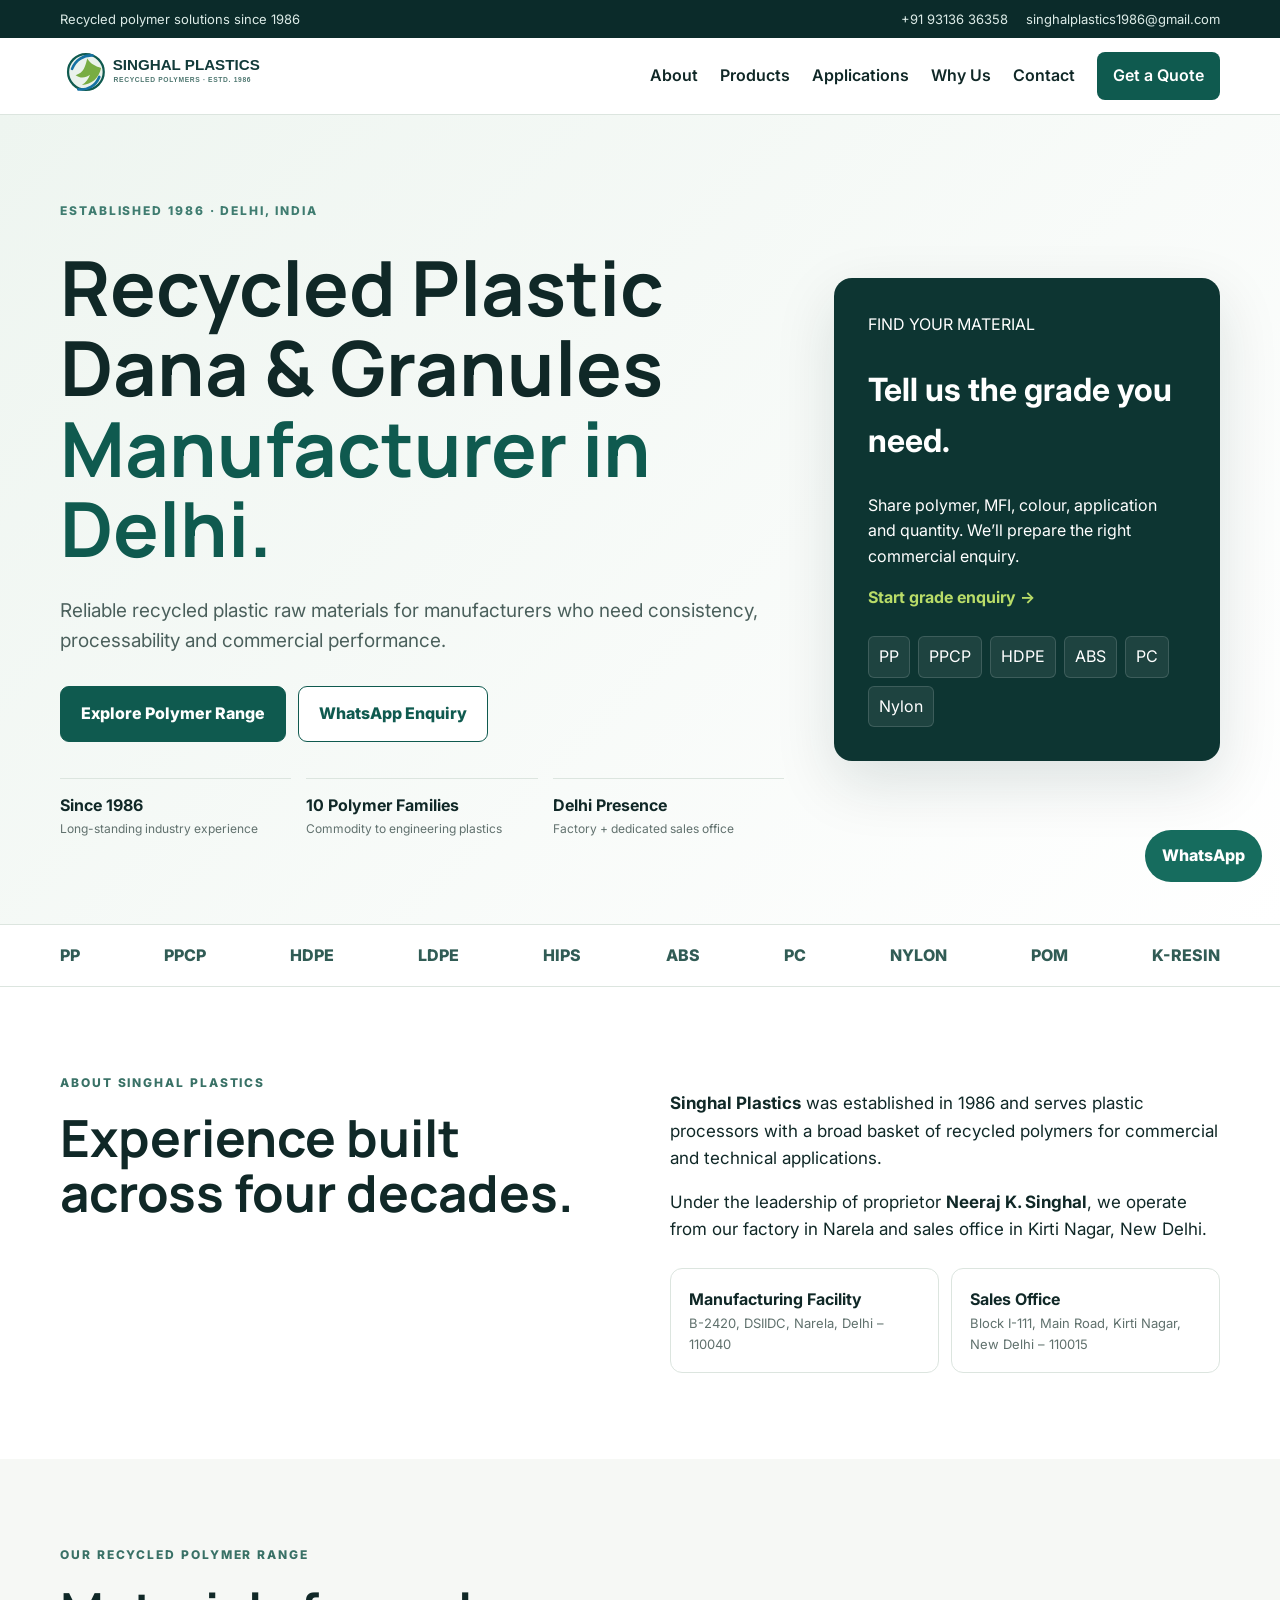
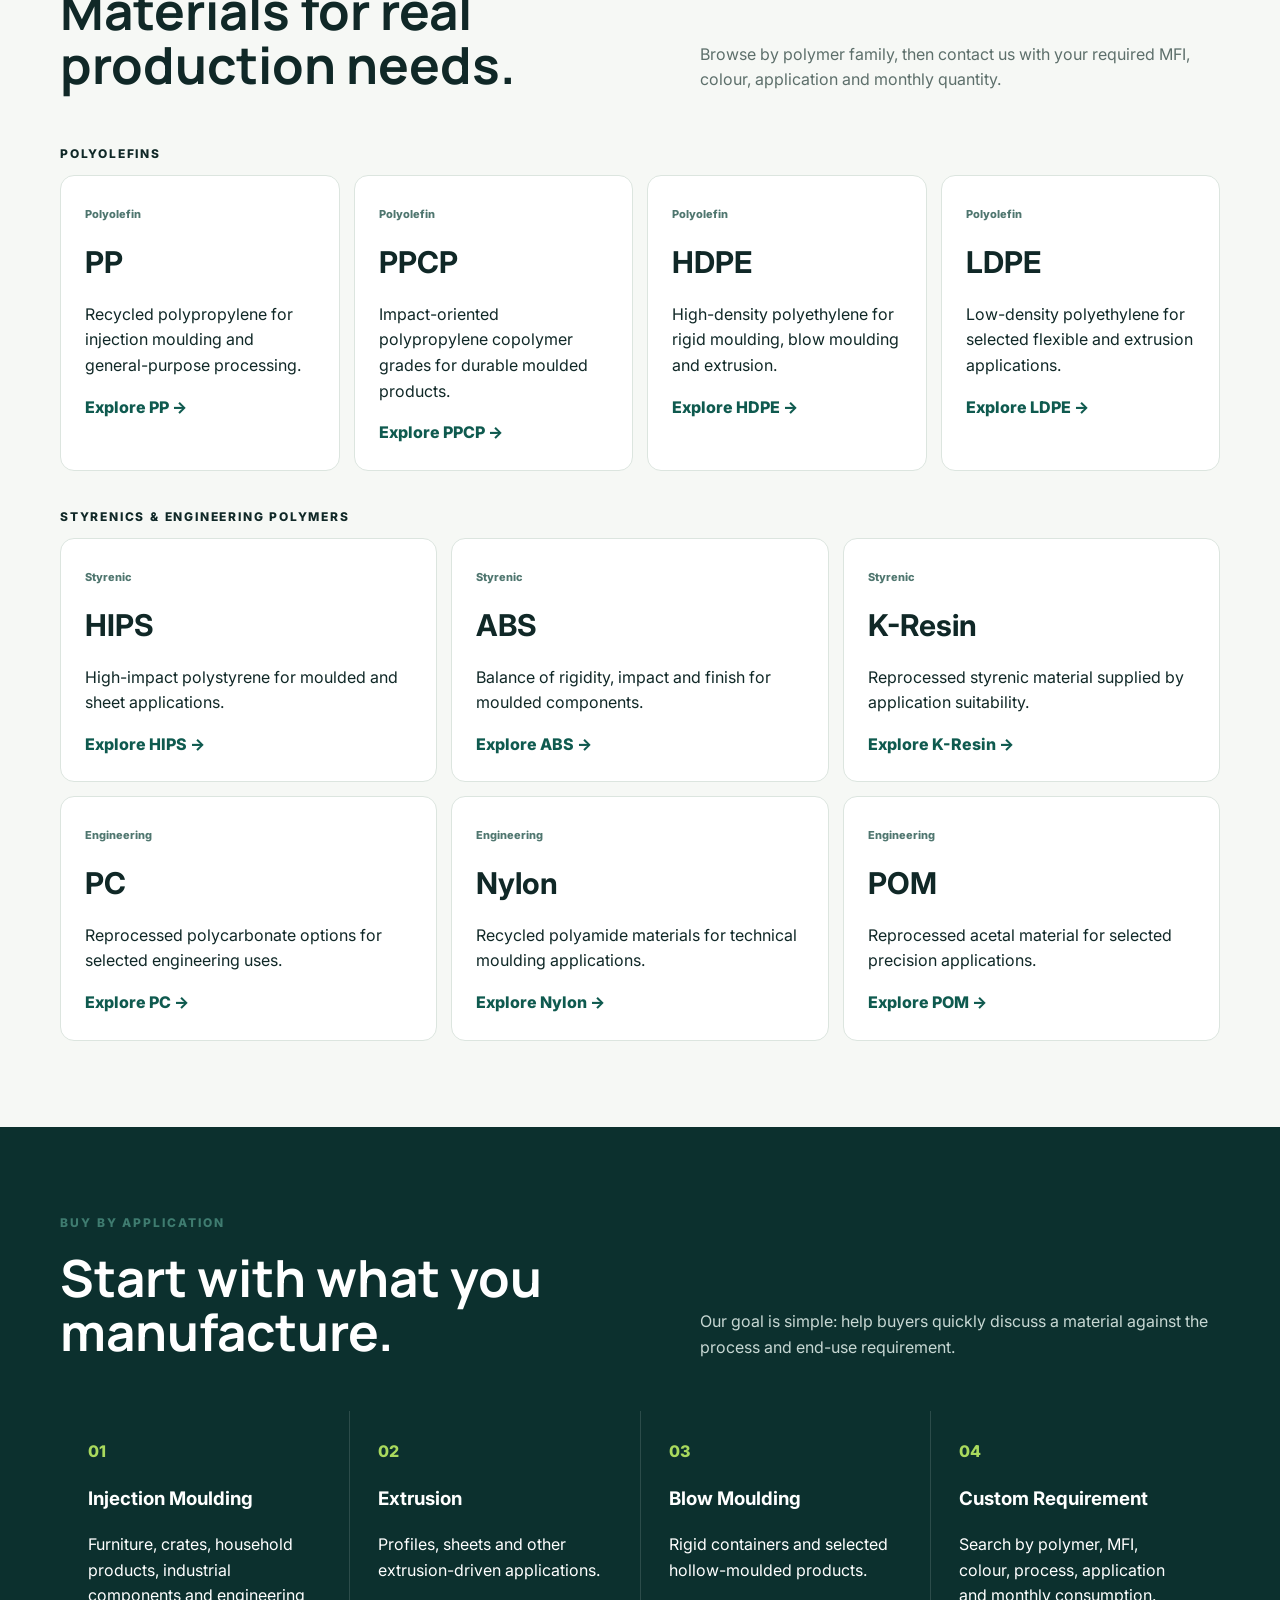
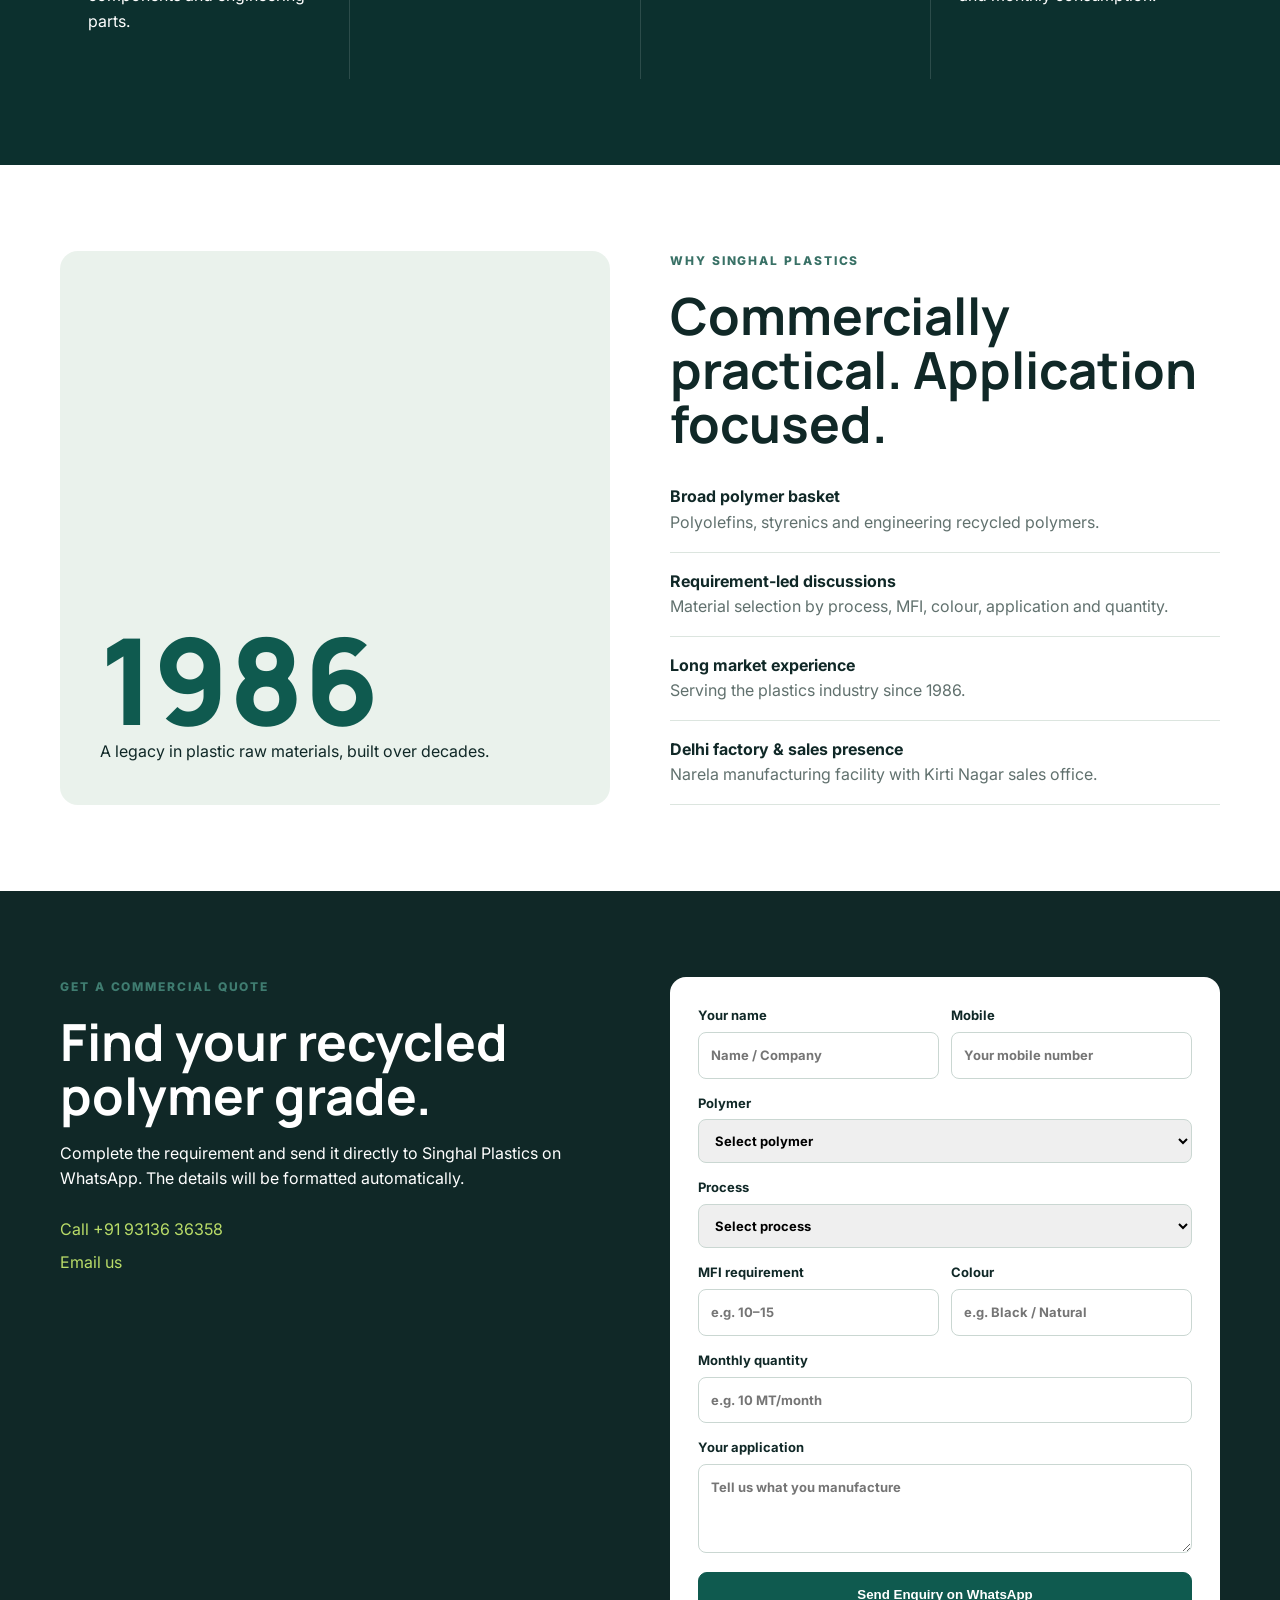
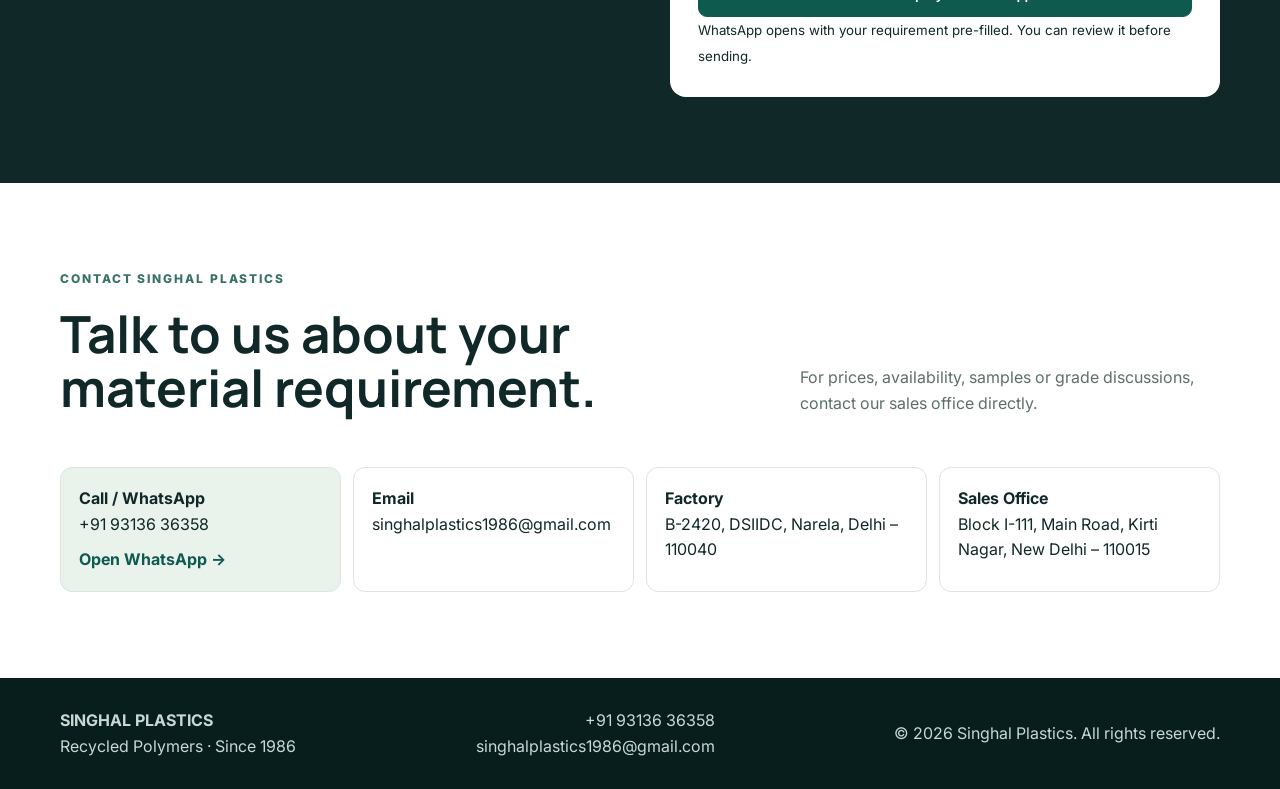
==== index.html @ 300e5efa "Add Delhi recycled plastic SEO and structured data" ====
<!doctype html>
<html lang="en">
<head>
  <meta charset="utf-8" />
  <meta name="viewport" content="width=device-width,initial-scale=1" />
  <title>Recycled Plastic Dana Manufacturer in Delhi | Singhal Plastics</title>
  <meta name="description" content="Singhal Plastics is a recycled plastic dana and granules manufacturer in Delhi, established in 1986. Recycled PP, PPCP, HDPE, LDPE, HIPS, ABS, PC, Nylon, POM and K-Resin from Narela, Delhi." />
  <meta name="theme-color" content="#0b2b2a" />
  <link rel="canonical" href="https://singhalplastics.com/" />
  <meta name="robots" content="index,follow,max-image-preview:large" />
  <meta property="og:title" content="Recycled Plastic Dana Manufacturer in Delhi | Singhal Plastics" />
  <meta property="og:description" content="Recycled plastic granules and dana manufacturer in Delhi. Established 1986; factory in Narela and sales office in Kirti Nagar." />
  <meta property="og:url" content="https://singhalplastics.com/" />
  <meta property="og:type" content="website" />
  <script type="application/ld+json">{"@context":"https://schema.org","@type":"Organization","name":"Singhal Plastics","url":"https://singhalplastics.com/","foundingDate":"1986","telephone":"+91-93136-36358","email":"singhalplastics1986@gmail.com","address":[{"@type":"PostalAddress","streetAddress":"B-2420, DSIIDC, Narela","addressLocality":"Delhi","postalCode":"110040","addressCountry":"IN"},{"@type":"PostalAddress","streetAddress":"Block I-111, Main Road, Kirti Nagar","addressLocality":"New Delhi","postalCode":"110015","addressCountry":"IN"}],"description":"Manufacturer and supplier of recycled plastic granules and dana in Delhi."}</script>
  <link rel="preconnect" href="https://fonts.googleapis.com">
  <link rel="preconnect" href="https://fonts.gstatic.com" crossorigin>
  <link href="https://fonts.googleapis.com/css2?family=Inter:wght@400;500;600;700;800&family=Manrope:wght@600;700;800&display=swap" rel="stylesheet">
  <link rel="stylesheet" href="styles.css" />
</head>
<body>
  <div class="topbar"><div class="container topbar-inner"><span>Recycled polymer solutions since 1986</span><div class="topbar-links"><a href="tel:+919313636358">+91 93136 36358</a><a href="mailto:singhalplastics1986@gmail.com">singhalplastics1986@gmail.com</a></div></div></div>
  <header class="site-header"><div class="container nav-wrap"><a class="brand" href="#top" aria-label="Singhal Plastics home"><img src="assets/singhal-plastics-logo.svg" alt="Singhal Plastics logo" /></a><button class="menu-btn" aria-label="Open menu" aria-expanded="false">☰</button><nav class="main-nav"><a href="#about">About</a><a href="#products">Products</a><a href="#applications">Applications</a><a href="#quality">Why Us</a><a href="#contact">Contact</a><a class="nav-cta" href="#quote">Get a Quote</a></nav></div></header>
  <main id="top">
    <section class="hero"><div class="hero-grid-bg"></div><div class="container hero-grid"><div class="hero-copy"><div class="eyebrow">ESTABLISHED 1986 · DELHI, INDIA</div><h1>Recycled Plastic Dana & Granules<br><span>Manufacturer in Delhi.</span></h1><p>Reliable recycled plastic raw materials for manufacturers who need consistency, processability and commercial performance.</p><div class="hero-actions"><a class="btn btn-primary" href="#products">Explore Polymer Range</a><a class="btn btn-secondary" href="https://wa.me/919313636358?text=Hello%20Singhal%20Plastics%2C%20I%20would%20like%20to%20enquire%20about%20recycled%20polymers." target="_blank" rel="noopener">WhatsApp Enquiry</a></div><div class="trust-row"><div><strong>Since 1986</strong><span>Long-standing industry experience</span></div><div><strong>10 Polymer Families</strong><span>Commodity to engineering plastics</span></div><div><strong>Delhi Presence</strong><span>Factory + dedicated sales office</span></div></div></div><aside class="hero-card"><div class="hero-card-kicker">FIND YOUR MATERIAL</div><h2>Tell us the grade you need.</h2><p>Share polymer, MFI, colour, application and quantity. We’ll prepare the right commercial enquiry.</p><a href="#quote" class="text-link">Start grade enquiry →</a><div class="hero-materials"><span>PP</span><span>PPCP</span><span>HDPE</span><span>ABS</span><span>PC</span><span>Nylon</span></div></aside></div></section>
    <section class="polymer-strip"><div class="container strip-track"><a href="products/pp.html">PP</a><a href="products/ppcp.html">PPCP</a><a href="products/hdpe.html">HDPE</a><a href="products/ldpe.html">LDPE</a><a href="products/hips.html">HIPS</a><a href="products/abs.html">ABS</a><a href="products/pc.html">PC</a><a href="products/nylon.html">NYLON</a><a href="products/pom.html">POM</a><a href="products/k-resin.html">K-RESIN</a></div></section>
    <section class="section" id="about"><div class="container split"><div><div class="eyebrow dark">ABOUT SINGHAL PLASTICS</div><h2>Experience built across four decades.</h2></div><div class="about-copy"><p><strong>Singhal Plastics</strong> was established in 1986 and serves plastic processors with a broad basket of recycled polymers for commercial and technical applications.</p><p>Under the leadership of proprietor <strong>Neeraj K. Singhal</strong>, we operate from our factory in Narela and sales office in Kirti Nagar, New Delhi.</p><div class="mini-cards"><div><b>Manufacturing Facility</b><span>B-2420, DSIIDC, Narela, Delhi – 110040</span></div><div><b>Sales Office</b><span>Block I-111, Main Road, Kirti Nagar, New Delhi – 110015</span></div></div></div></div></section>
    <section class="section products-section" id="products"><div class="container"><div class="section-head"><div><div class="eyebrow dark">OUR RECYCLED POLYMER RANGE</div><h2>Materials for real production needs.</h2></div><p>Browse by polymer family, then contact us with your required MFI, colour, application and monthly quantity.</p></div><div class="group-label">POLYOLEFINS</div><div class="product-grid">
      <a class="product-card featured" href="products/pp.html"><span class="tag">Polyolefin</span><h3>PP</h3><p>Recycled polypropylene for injection moulding and general-purpose processing.</p><span class="card-link">Explore PP →</span></a>
      <a class="product-card" href="products/ppcp.html"><span class="tag">Polyolefin</span><h3>PPCP</h3><p>Impact-oriented polypropylene copolymer grades for durable moulded products.</p><span class="card-link">Explore PPCP →</span></a>
      <a class="product-card" href="products/hdpe.html"><span class="tag">Polyolefin</span><h3>HDPE</h3><p>High-density polyethylene for rigid moulding, blow moulding and extrusion.</p><span class="card-link">Explore HDPE →</span></a>
      <a class="product-card" href="products/ldpe.html"><span class="tag">Polyolefin</span><h3>LDPE</h3><p>Low-density polyethylene for selected flexible and extrusion applications.</p><span class="card-link">Explore LDPE →</span></a></div>
      <div class="group-label spaced">STYRENICS & ENGINEERING POLYMERS</div><div class="product-grid product-grid-6">
      <a class="product-card" href="products/hips.html"><span class="tag">Styrenic</span><h3>HIPS</h3><p>High-impact polystyrene for moulded and sheet applications.</p><span class="card-link">Explore HIPS →</span></a>
      <a class="product-card" href="products/abs.html"><span class="tag">Styrenic</span><h3>ABS</h3><p>Balance of rigidity, impact and finish for moulded components.</p><span class="card-link">Explore ABS →</span></a>
      <a class="product-card" href="products/k-resin.html"><span class="tag">Styrenic</span><h3>K-Resin</h3><p>Reprocessed styrenic material supplied by application suitability.</p><span class="card-link">Explore K-Resin →</span></a>
      <a class="product-card" href="products/pc.html"><span class="tag">Engineering</span><h3>PC</h3><p>Reprocessed polycarbonate options for selected engineering uses.</p><span class="card-link">Explore PC →</span></a>
      <a class="product-card" href="products/nylon.html"><span class="tag">Engineering</span><h3>Nylon</h3><p>Recycled polyamide materials for technical moulding applications.</p><span class="card-link">Explore Nylon →</span></a>
      <a class="product-card" href="products/pom.html"><span class="tag">Engineering</span><h3>POM</h3><p>Reprocessed acetal material for selected precision applications.</p><span class="card-link">Explore POM →</span></a></div></div></section>
    <section class="section applications" id="applications"><div class="container"><div class="section-head light"><div><div class="eyebrow">BUY BY APPLICATION</div><h2>Start with what you manufacture.</h2></div><p>Our goal is simple: help buyers quickly discuss a material against the process and end-use requirement.</p></div><div class="application-grid"><div><span>01</span><h3>Injection Moulding</h3><p>Furniture, crates, household products, industrial components and engineering parts.</p></div><div><span>02</span><h3>Extrusion</h3><p>Profiles, sheets and other extrusion-driven applications.</p></div><div><span>03</span><h3>Blow Moulding</h3><p>Rigid containers and selected hollow-moulded products.</p></div><div><span>04</span><h3>Custom Requirement</h3><p>Search by polymer, MFI, colour, process, application and monthly consumption.</p></div></div></div></section>
    <section class="section" id="quality"><div class="container quality-grid"><div class="quality-visual"><div class="quality-number">1986</div><div class="quality-caption">A legacy in plastic raw materials, built over decades.</div></div><div><div class="eyebrow dark">WHY SINGHAL PLASTICS</div><h2>Commercially practical. Application focused.</h2><div class="check-list"><div><b>Broad polymer basket</b><span>Polyolefins, styrenics and engineering recycled polymers.</span></div><div><b>Requirement-led discussions</b><span>Material selection by process, MFI, colour, application and quantity.</span></div><div><b>Long market experience</b><span>Serving the plastics industry since 1986.</span></div><div><b>Delhi factory & sales presence</b><span>Narela manufacturing facility with Kirti Nagar sales office.</span></div></div></div></div></section>
    <section class="section quote-section" id="quote"><div class="container quote-grid"><div><div class="eyebrow">GET A COMMERCIAL QUOTE</div><h2>Find your recycled polymer grade.</h2><p>Complete the requirement and send it directly to Singhal Plastics on WhatsApp. The details will be formatted automatically.</p><div class="direct-contact"><a href="tel:+919313636358">Call +91 93136 36358</a><a href="mailto:singhalplastics1986@gmail.com">Email us</a></div></div><form class="quote-form" id="quoteForm"><div class="form-row"><label>Your name<input id="name" type="text" placeholder="Name / Company" /></label><label>Mobile<input id="mobile" type="tel" placeholder="Your mobile number" /></label></div><label>Polymer<select id="polymer" required><option value="">Select polymer</option><option>PP</option><option>PPCP</option><option>HDPE</option><option>LDPE</option><option>HIPS</option><option>ABS</option><option>PC</option><option>Nylon</option><option>POM</option><option>K-Resin</option></select></label><label>Process<select id="process"><option>Select process</option><option>Injection moulding</option><option>Extrusion</option><option>Blow moulding</option><option>Other</option></select></label><div class="form-row"><label>MFI requirement<input id="mfi" type="text" placeholder="e.g. 10–15" /></label><label>Colour<input id="colour" type="text" placeholder="e.g. Black / Natural" /></label></div><label>Monthly quantity<input id="quantity" type="text" placeholder="e.g. 10 MT/month" /></label><label>Your application<textarea id="application" rows="3" placeholder="Tell us what you manufacture"></textarea></label><button class="btn btn-primary wide" type="submit">Send Enquiry on WhatsApp</button><small>WhatsApp opens with your requirement pre-filled. You can review it before sending.</small></form></div></section>
    <section class="section contact" id="contact"><div class="container"><div class="section-head"><div><div class="eyebrow dark">CONTACT SINGHAL PLASTICS</div><h2>Talk to us about your material requirement.</h2></div><p>For prices, availability, samples or grade discussions, contact our sales office directly.</p></div><div class="contact-grid"><div class="contact-card primary"><b>Call / WhatsApp</b><a href="tel:+919313636358">+91 93136 36358</a><a class="small-action" target="_blank" rel="noopener" href="https://wa.me/919313636358?text=Hello%20Singhal%20Plastics%2C%20I%20have%20a%20recycled%20polymer%20requirement.">Open WhatsApp →</a></div><div class="contact-card"><b>Email</b><a href="mailto:singhalplastics1986@gmail.com">singhalplastics1986@gmail.com</a></div><div class="contact-card"><b>Factory</b><span>B-2420, DSIIDC, Narela, Delhi – 110040</span></div><div class="contact-card"><b>Sales Office</b><span>Block I-111, Main Road, Kirti Nagar, New Delhi – 110015</span></div></div></div></section>
  </main>
  <a class="floating-whatsapp" href="https://wa.me/919313636358?text=Hello%20Singhal%20Plastics%2C%20I%20would%20like%20to%20enquire%20about%20recycled%20polymers." target="_blank" rel="noopener" aria-label="WhatsApp Singhal Plastics">WhatsApp</a>
  <footer><div class="container footer-row"><div><strong>SINGHAL PLASTICS</strong><span>Recycled Polymers · Since 1986</span></div><div class="footer-contact"><a href="tel:+919313636358">+91 93136 36358</a><a href="mailto:singhalplastics1986@gmail.com">singhalplastics1986@gmail.com</a></div><span>© <span id="year"></span> Singhal Plastics. All rights reserved.</span></div></footer>
  <script src="script.js"></script>
</body>
</html>
---- styles.css ----
:root{--ink:#102827;--green:#0f5a4f;--lime:#9bc53d;--paper:#f6f8f5;--line:#dce5df;--white:#fff}*{box-sizing:border-box}html{scroll-behavior:smooth}body{margin:0;font-family:Inter,Arial,sans-serif;color:var(--ink);background:#fff;line-height:1.6}a{color:inherit;text-decoration:none}.container{width:min(1160px,92%);margin:auto}.topbar{background:#0b2b2a;color:#dcebe7;font-size:13px}.topbar-inner,.nav-wrap,.footer-row{display:flex;align-items:center;justify-content:space-between;gap:24px}.topbar-inner{min-height:38px}.topbar-links{display:flex;gap:18px}.site-header{position:sticky;top:0;z-index:20;background:rgba(255,255,255,.96);border-bottom:1px solid var(--line)}.nav-wrap{min-height:76px}.brand img{height:54px;max-width:250px}.main-nav{display:flex;align-items:center;gap:22px;font-weight:600}.nav-cta,.btn-primary{background:var(--green);color:#fff}.nav-cta{padding:11px 16px;border-radius:8px}.menu-btn{display:none;background:none;border:0;font-size:25px}.hero{position:relative;overflow:hidden;background:linear-gradient(135deg,#eef5f0,#fff);padding:86px 0}.hero-grid{display:grid;grid-template-columns:1.5fr .8fr;gap:50px;align-items:center}.eyebrow{font-size:12px;font-weight:800;letter-spacing:.16em;color:#3f7c70}.eyebrow.dark{color:#397166}.hero h1,.section h2{font-family:Manrope,Inter,sans-serif;line-height:1.06;margin:.35em 0}.hero h1{font-size:clamp(44px,6vw,76px)}.hero h1 span{color:var(--green)}.hero-copy>p{font-size:19px;max-width:700px;color:#4b605c}.hero-actions{display:flex;gap:12px;margin:30px 0}.btn{display:inline-block;padding:14px 20px;border-radius:9px;font-weight:800;border:1px solid var(--green)}.btn-secondary{background:#fff;color:var(--green)}.trust-row{display:grid;grid-template-columns:repeat(3,1fr);gap:15px;margin-top:36px}.trust-row div{border-top:1px solid var(--line);padding-top:14px}.trust-row strong,.trust-row span{display:block}.trust-row span{font-size:12px;color:#61716e}.hero-card{background:#0d3532;color:#fff;border-radius:18px;padding:34px;box-shadow:0 22px 60px #0b2b2a20}.hero-card h2{font-size:32px}.hero-materials{display:flex;flex-wrap:wrap;gap:8px;margin-top:25px}.hero-materials span{background:#ffffff12;border:1px solid #ffffff24;padding:7px 10px;border-radius:6px}.text-link{color:#b9dc68;font-weight:700}.polymer-strip{border-block:1px solid var(--line)}.strip-track{display:flex;justify-content:space-between;gap:16px;overflow:auto;padding:18px 0;font-weight:800;color:#315c55}.section{padding:86px 0}.split,.quality-grid,.quote-grid{display:grid;grid-template-columns:1fr 1fr;gap:60px}.section h2{font-size:clamp(34px,4vw,52px)}.about-copy p{font-size:17px}.mini-cards{display:grid;grid-template-columns:1fr 1fr;gap:12px;margin-top:25px}.mini-cards div,.contact-card{border:1px solid var(--line);border-radius:12px;padding:18px}.mini-cards b,.mini-cards span,.contact-card b,.contact-card span,.contact-card a{display:block}.mini-cards span{font-size:13px;color:#60716d}.products-section{background:var(--paper)}.section-head{display:flex;justify-content:space-between;gap:40px;align-items:end;margin-bottom:35px}.section-head>p{max-width:520px;color:#5d6f6b}.group-label{font-size:12px;font-weight:800;letter-spacing:.15em;margin:20px 0 12px}.spaced{margin-top:36px}.product-grid{display:grid;grid-template-columns:repeat(4,1fr);gap:14px}.product-grid-6{grid-template-columns:repeat(3,1fr)}.product-card{background:#fff;border:1px solid var(--line);border-radius:14px;padding:24px;min-height:220px;transition:.2s}.product-card:hover{transform:translateY(-3px);box-shadow:0 14px 30px #183c3512}.product-card h3{font-size:30px;margin:12px 0}.tag{font-size:11px;font-weight:800;color:#4f766f}.card-link{font-weight:800;color:var(--green)}.applications{background:#0c302e;color:#fff}.section-head.light>p{color:#c7d7d3}.application-grid{display:grid;grid-template-columns:repeat(4,1fr);gap:1px;background:#ffffff22}.application-grid div{background:#0c302e;padding:28px}.application-grid span{color:#a9d95d;font-weight:800}.quality-visual{background:#eaf2ec;border-radius:18px;padding:40px;display:flex;flex-direction:column;justify-content:end;min-height:390px}.quality-number{font:800 clamp(60px,10vw,120px)/1 Manrope;color:#0f5a4f}.check-list div{padding:16px 0;border-bottom:1px solid var(--line)}.check-list b,.check-list span{display:block}.check-list span{color:#61716e}.quote-section{background:#102827;color:#fff}.quote-form{background:#fff;color:var(--ink);padding:28px;border-radius:16px}.quote-form label{display:block;font-weight:700;font-size:13px;margin-bottom:14px}.quote-form input,.quote-form select,.quote-form textarea{width:100%;margin-top:6px;padding:12px;border:1px solid #cad7d2;border-radius:8px;font:inherit}.form-row{display:grid;grid-template-columns:1fr 1fr;gap:12px}.wide{width:100%;text-align:center}.direct-contact{display:flex;flex-direction:column;gap:8px;margin-top:25px;color:#b9dc68}.contact-grid{display:grid;grid-template-columns:repeat(4,1fr);gap:12px}.contact-card.primary{background:#eaf2ec}.small-action{margin-top:10px;color:var(--green);font-weight:700}.floating-whatsapp{position:fixed;right:18px;bottom:18px;background:#166c5e;color:#fff;padding:13px 17px;border-radius:30px;font-weight:800;z-index:30}footer{background:#071e1d;color:#c8d8d4;padding:30px 0}.footer-row div>*{display:block}.footer-contact{text-align:right}@media(max-width:850px){.menu-btn{display:block}.main-nav{display:none;position:absolute;top:76px;left:0;right:0;background:#fff;padding:20px;flex-direction:column;align-items:flex-start;border-bottom:1px solid var(--line)}.main-nav.open{display:flex}.hero-grid,.split,.quality-grid,.quote-grid{grid-template-columns:1fr}.trust-row,.product-grid,.product-grid-6,.application-grid,.contact-grid{grid-template-columns:1fr 1fr}.section-head{display:block}.topbar-links{display:none}}@media(max-width:560px){.hero{padding:55px 0}.trust-row,.product-grid,.product-grid-6,.application-grid,.contact-grid,.mini-cards,.form-row{grid-template-columns:1fr}.hero-actions{flex-direction:column}.topbar-inner{justify-content:center}.footer-row{align-items:flex-start;flex-direction:column}.footer-contact{text-align:left}}
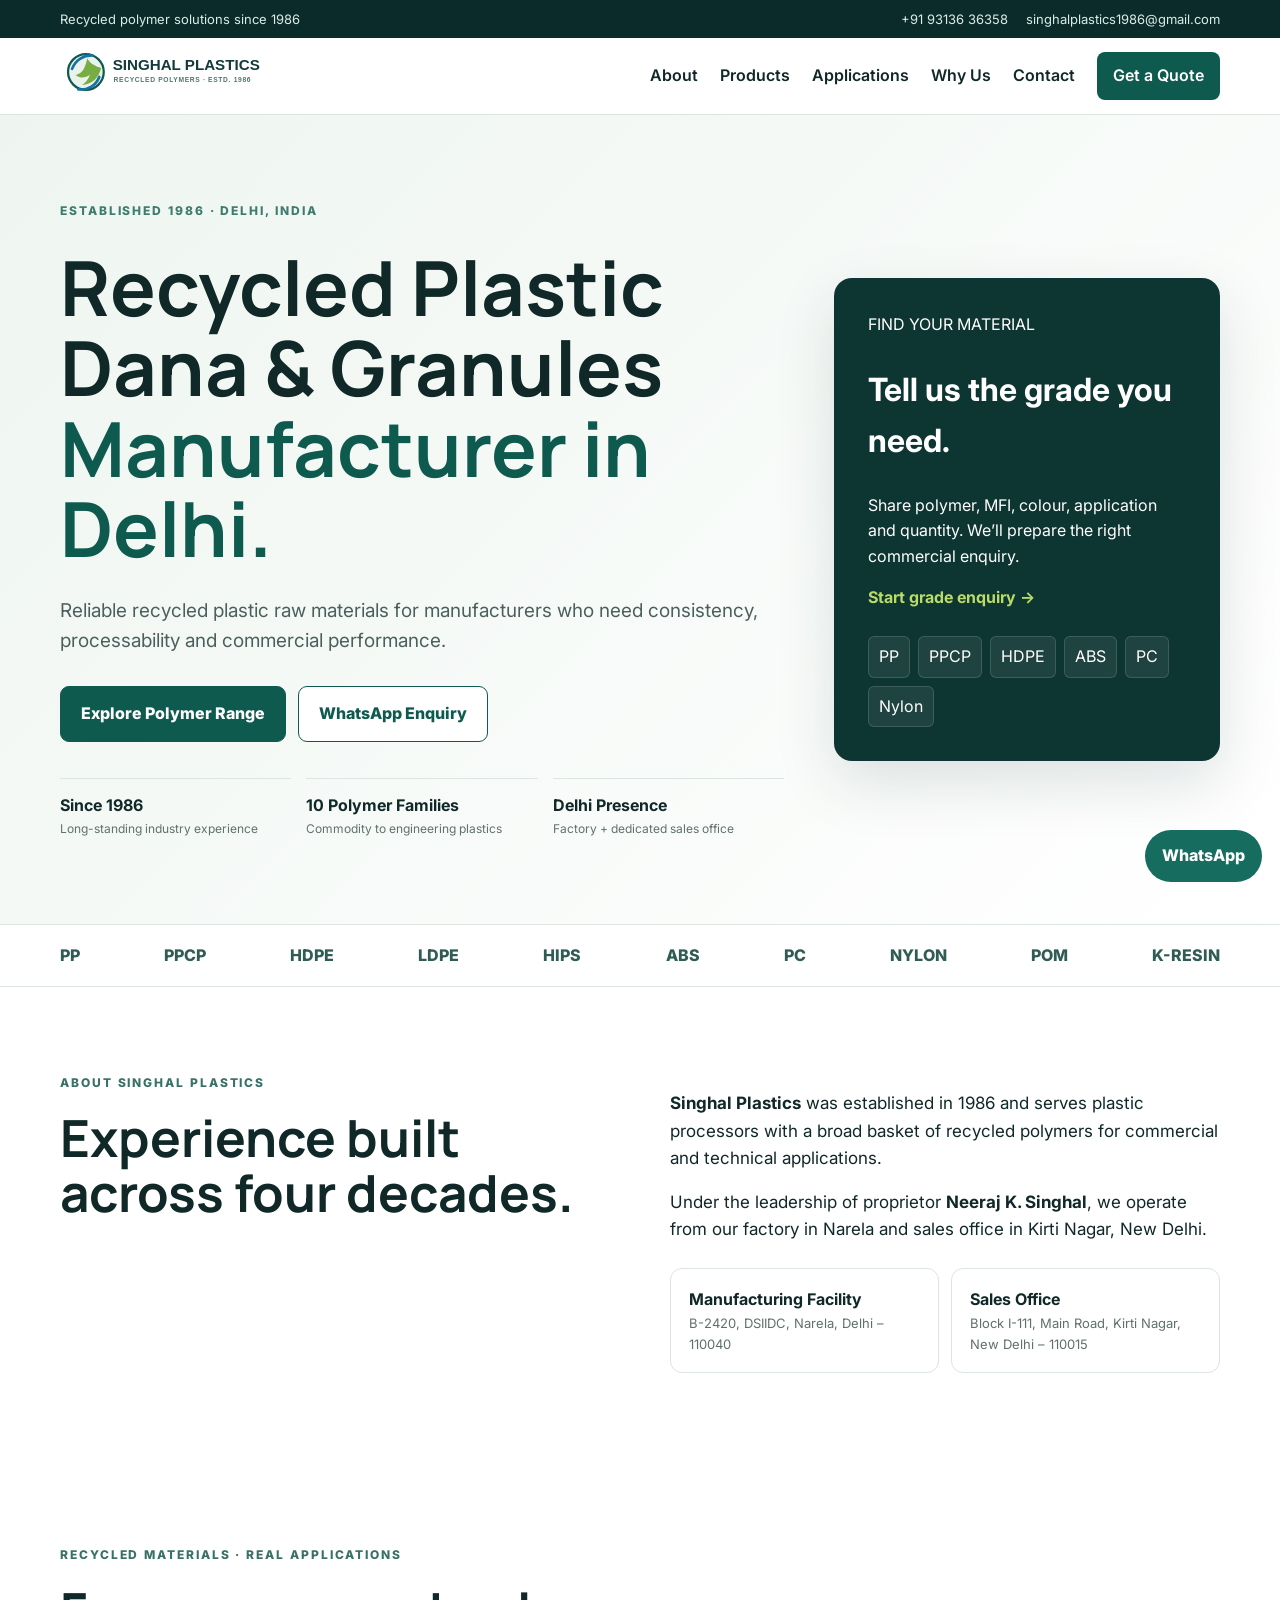
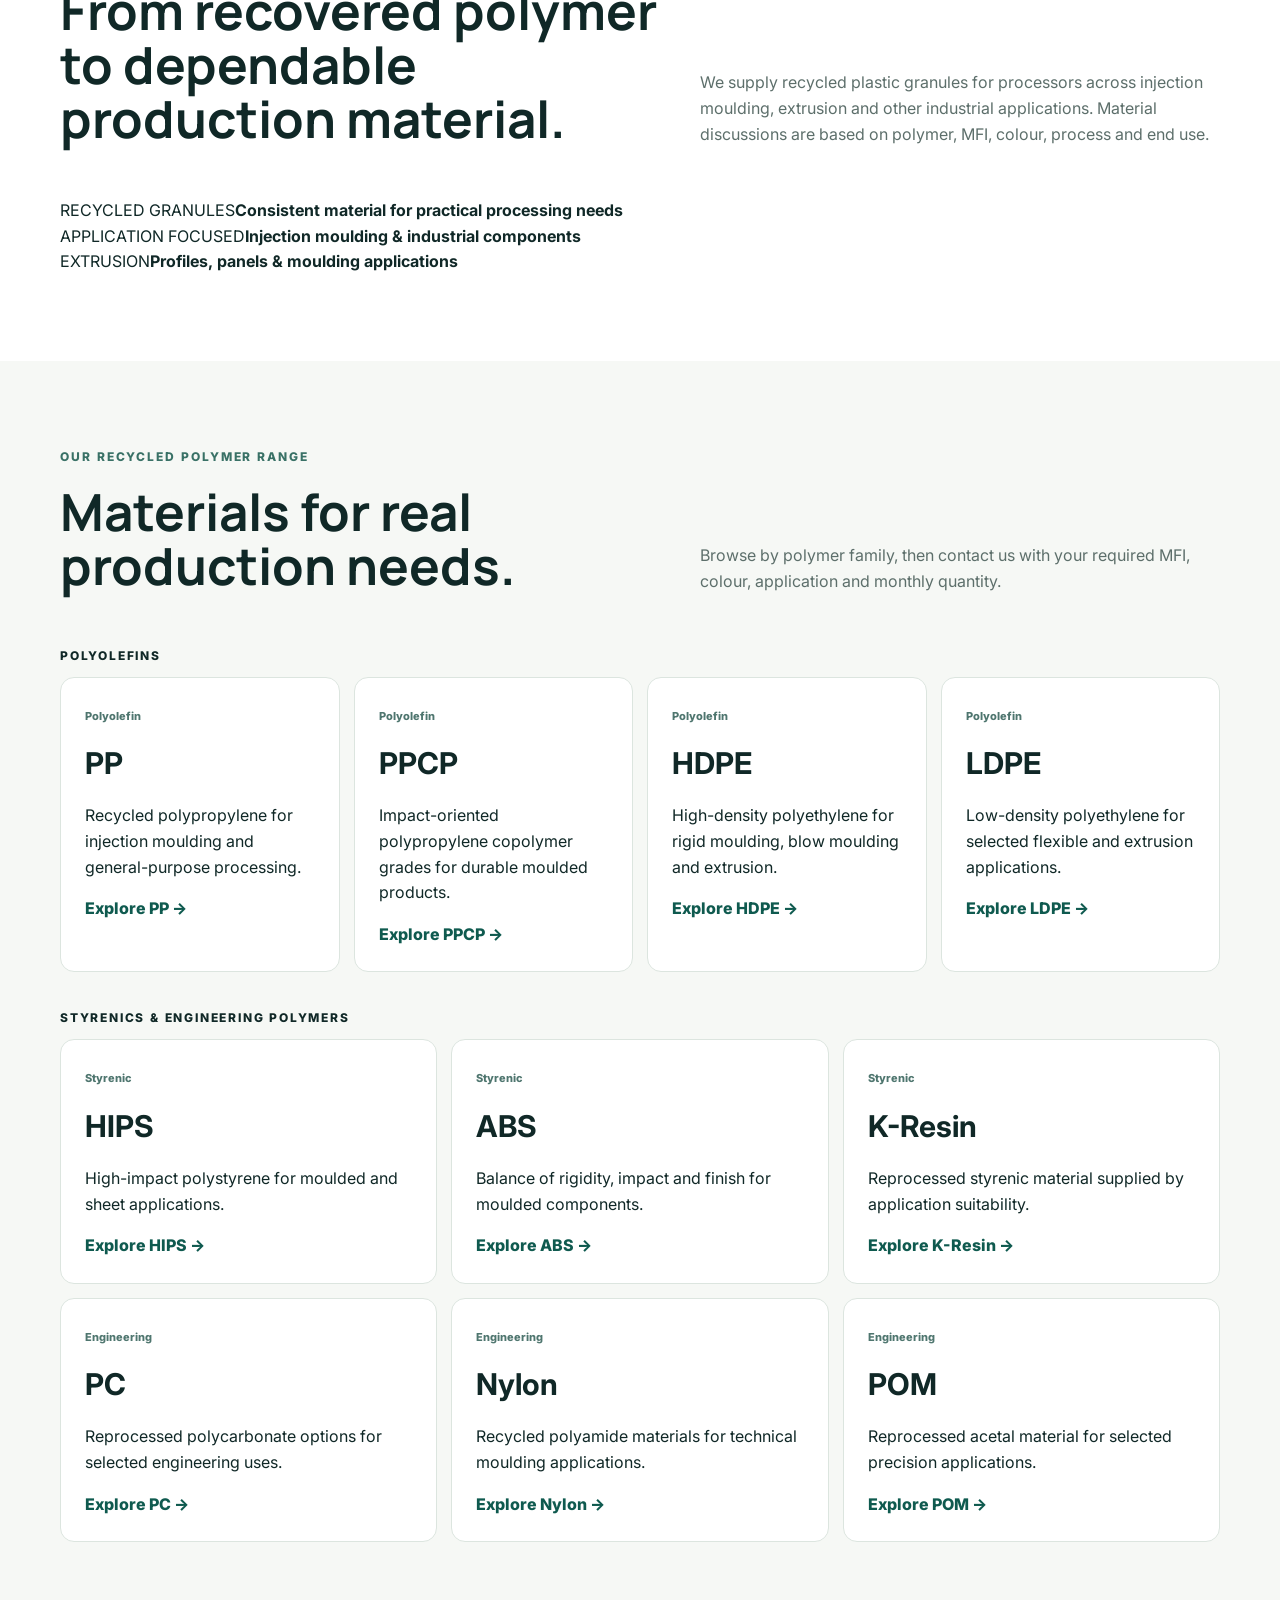
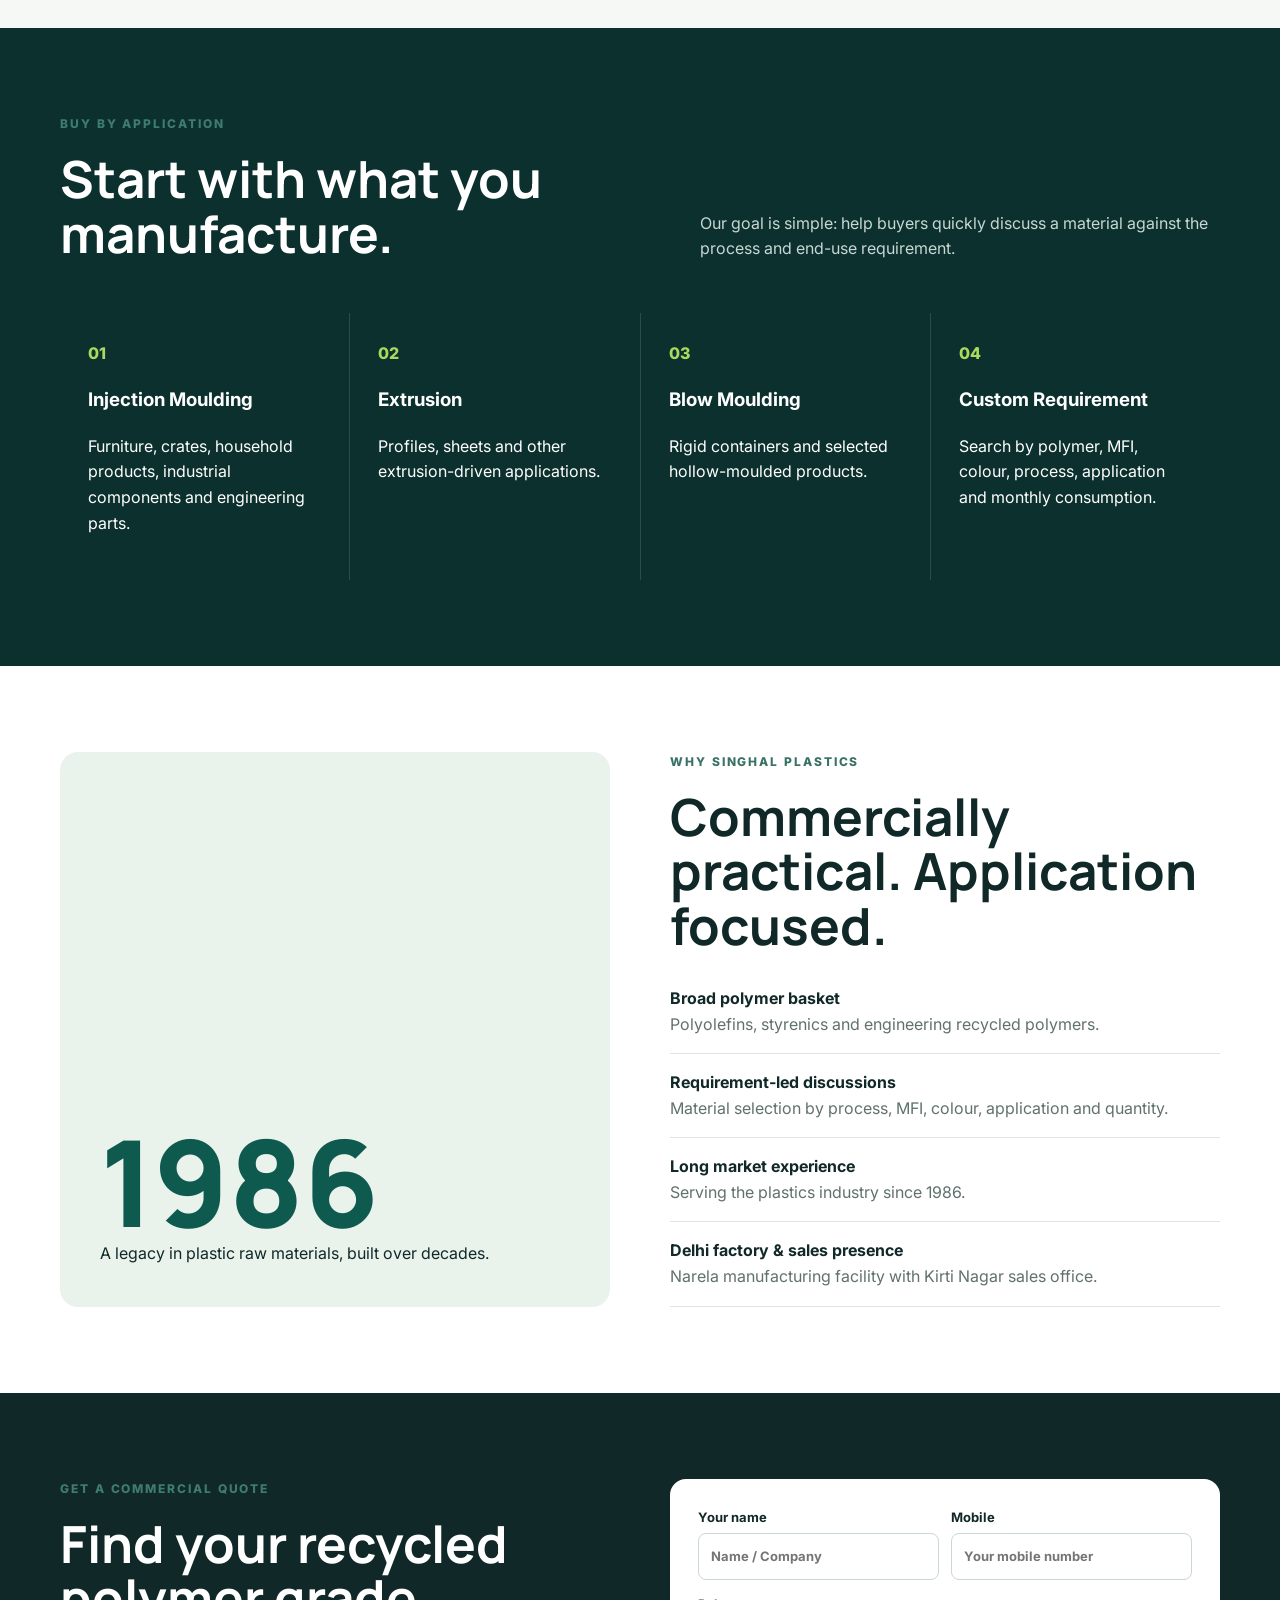
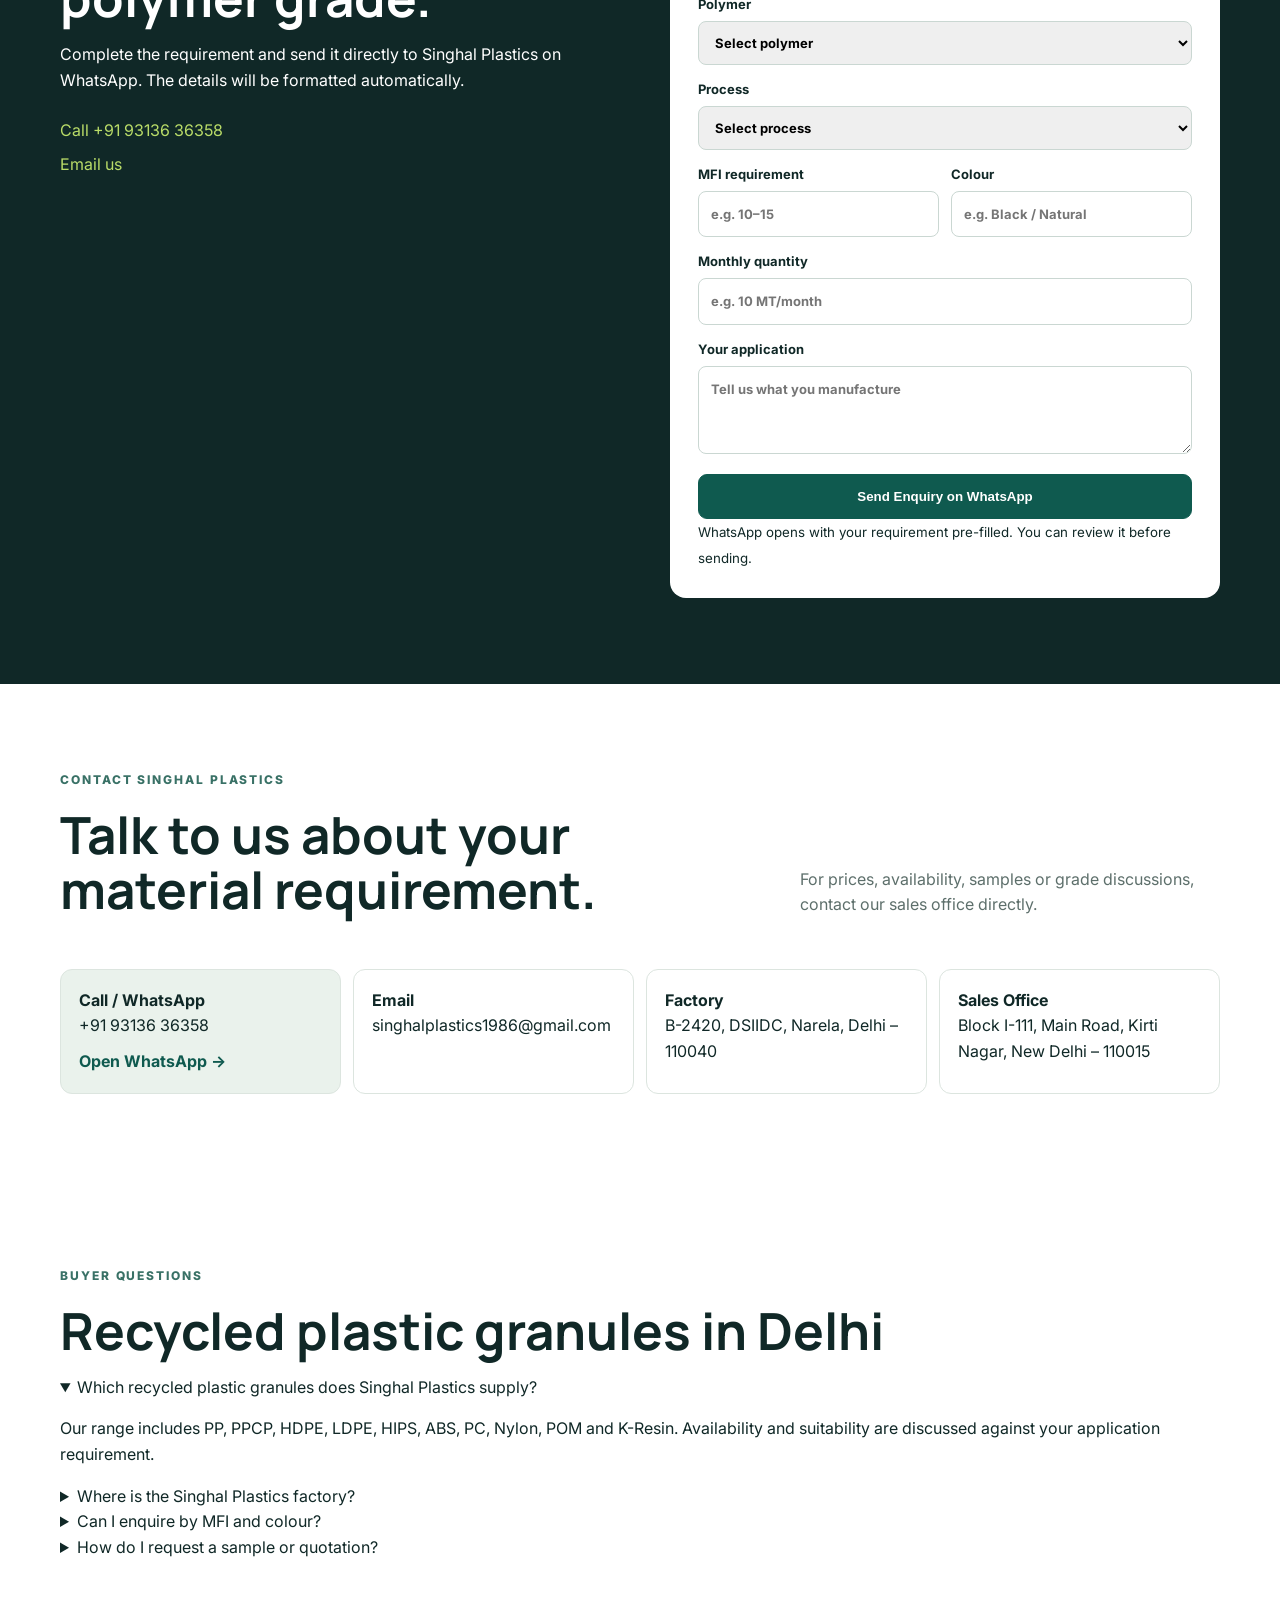
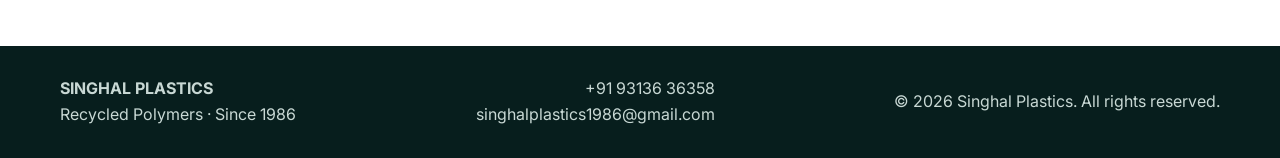
==== commit e8c27c19: "Improve homepage applications, buyer content and GEO FAQ" ====
--- a/index.html
+++ b/index.html
@@ -17,6 +17,7 @@
   <link rel="preconnect" href="https://fonts.gstatic.com" crossorigin>
   <link href="https://fonts.googleapis.com/css2?family=Inter:wght@400;500;600;700;800&family=Manrope:wght@600;700;800&display=swap" rel="stylesheet">
   <link rel="stylesheet" href="styles.css" />
+<script type="application/ld+json">{"@context":"https://schema.org","@type":"FAQPage","mainEntity":[{"@type":"Question","name":"Which recycled plastic granules does Singhal Plastics supply?","acceptedAnswer":{"@type":"Answer","text":"Singhal Plastics supplies recycled PP, PPCP, HDPE, LDPE, HIPS, ABS, PC, Nylon, POM and K-Resin, subject to grade availability and application suitability."}},{"@type":"Question","name":"Where is the Singhal Plastics factory?","acceptedAnswer":{"@type":"Answer","text":"The factory is at B-2420, DSIIDC, Narela, Delhi 110040, with a sales office in Kirti Nagar, New Delhi."}},{"@type":"Question","name":"Can buyers enquire by MFI and colour?","acceptedAnswer":{"@type":"Answer","text":"Buyers can share polymer, MFI, colour, process, application and monthly quantity for a requirement-led discussion."}}]}</script>
 </head>
 <body>
   <div class="topbar"><div class="container topbar-inner"><span>Recycled polymer solutions since 1986</span><div class="topbar-links"><a href="tel:+919313636358">+91 93136 36358</a><a href="mailto:singhalplastics1986@gmail.com">singhalplastics1986@gmail.com</a></div></div></div>
@@ -25,7 +26,8 @@
     <section class="hero"><div class="hero-grid-bg"></div><div class="container hero-grid"><div class="hero-copy"><div class="eyebrow">ESTABLISHED 1986 · DELHI, INDIA</div><h1>Recycled Plastic Dana & Granules<br><span>Manufacturer in Delhi.</span></h1><p>Reliable recycled plastic raw materials for manufacturers who need consistency, processability and commercial performance.</p><div class="hero-actions"><a class="btn btn-primary" href="#products">Explore Polymer Range</a><a class="btn btn-secondary" href="https://wa.me/919313636358?text=Hello%20Singhal%20Plastics%2C%20I%20would%20like%20to%20enquire%20about%20recycled%20polymers." target="_blank" rel="noopener">WhatsApp Enquiry</a></div><div class="trust-row"><div><strong>Since 1986</strong><span>Long-standing industry experience</span></div><div><strong>10 Polymer Families</strong><span>Commodity to engineering plastics</span></div><div><strong>Delhi Presence</strong><span>Factory + dedicated sales office</span></div></div></div><aside class="hero-card"><div class="hero-card-kicker">FIND YOUR MATERIAL</div><h2>Tell us the grade you need.</h2><p>Share polymer, MFI, colour, application and quantity. We’ll prepare the right commercial enquiry.</p><a href="#quote" class="text-link">Start grade enquiry →</a><div class="hero-materials"><span>PP</span><span>PPCP</span><span>HDPE</span><span>ABS</span><span>PC</span><span>Nylon</span></div></aside></div></section>
     <section class="polymer-strip"><div class="container strip-track"><a href="products/pp.html">PP</a><a href="products/ppcp.html">PPCP</a><a href="products/hdpe.html">HDPE</a><a href="products/ldpe.html">LDPE</a><a href="products/hips.html">HIPS</a><a href="products/abs.html">ABS</a><a href="products/pc.html">PC</a><a href="products/nylon.html">NYLON</a><a href="products/pom.html">POM</a><a href="products/k-resin.html">K-RESIN</a></div></section>
     <section class="section" id="about"><div class="container split"><div><div class="eyebrow dark">ABOUT SINGHAL PLASTICS</div><h2>Experience built across four decades.</h2></div><div class="about-copy"><p><strong>Singhal Plastics</strong> was established in 1986 and serves plastic processors with a broad basket of recycled polymers for commercial and technical applications.</p><p>Under the leadership of proprietor <strong>Neeraj K. Singhal</strong>, we operate from our factory in Narela and sales office in Kirti Nagar, New Delhi.</p><div class="mini-cards"><div><b>Manufacturing Facility</b><span>B-2420, DSIIDC, Narela, Delhi – 110040</span></div><div><b>Sales Office</b><span>Block I-111, Main Road, Kirti Nagar, New Delhi – 110015</span></div></div></div></div></section>
-    <section class="section products-section" id="products"><div class="container"><div class="section-head"><div><div class="eyebrow dark">OUR RECYCLED POLYMER RANGE</div><h2>Materials for real production needs.</h2></div><p>Browse by polymer family, then contact us with your required MFI, colour, application and monthly quantity.</p></div><div class="group-label">POLYOLEFINS</div><div class="product-grid">
+    <section class="section visual-intro"><div class="container"><div class="section-head"><div><div class="eyebrow dark">RECYCLED MATERIALS · REAL APPLICATIONS</div><h2>From recovered polymer to dependable production material.</h2></div><p>We supply recycled plastic granules for processors across injection moulding, extrusion and other industrial applications. Material discussions are based on polymer, MFI, colour, process and end use.</p></div><div class="visual-grid"><div class="visual-panel pellets"><span>RECYCLED GRANULES</span><strong>Consistent material for practical processing needs</strong></div><div class="visual-panel moulding"><span>APPLICATION FOCUSED</span><strong>Injection moulding & industrial components</strong></div><div class="visual-panel profiles"><span>EXTRUSION</span><strong>Profiles, panels & moulding applications</strong></div></div></div></section>
+<section class="section products-section" id="products"><div class="container"><div class="section-head"><div><div class="eyebrow dark">OUR RECYCLED POLYMER RANGE</div><h2>Materials for real production needs.</h2></div><p>Browse by polymer family, then contact us with your required MFI, colour, application and monthly quantity.</p></div><div class="group-label">POLYOLEFINS</div><div class="product-grid">
       <a class="product-card featured" href="products/pp.html"><span class="tag">Polyolefin</span><h3>PP</h3><p>Recycled polypropylene for injection moulding and general-purpose processing.</p><span class="card-link">Explore PP →</span></a>
       <a class="product-card" href="products/ppcp.html"><span class="tag">Polyolefin</span><h3>PPCP</h3><p>Impact-oriented polypropylene copolymer grades for durable moulded products.</p><span class="card-link">Explore PPCP →</span></a>
       <a class="product-card" href="products/hdpe.html"><span class="tag">Polyolefin</span><h3>HDPE</h3><p>High-density polyethylene for rigid moulding, blow moulding and extrusion.</p><span class="card-link">Explore HDPE →</span></a>
@@ -41,7 +43,7 @@
     <section class="section" id="quality"><div class="container quality-grid"><div class="quality-visual"><div class="quality-number">1986</div><div class="quality-caption">A legacy in plastic raw materials, built over decades.</div></div><div><div class="eyebrow dark">WHY SINGHAL PLASTICS</div><h2>Commercially practical. Application focused.</h2><div class="check-list"><div><b>Broad polymer basket</b><span>Polyolefins, styrenics and engineering recycled polymers.</span></div><div><b>Requirement-led discussions</b><span>Material selection by process, MFI, colour, application and quantity.</span></div><div><b>Long market experience</b><span>Serving the plastics industry since 1986.</span></div><div><b>Delhi factory & sales presence</b><span>Narela manufacturing facility with Kirti Nagar sales office.</span></div></div></div></div></section>
     <section class="section quote-section" id="quote"><div class="container quote-grid"><div><div class="eyebrow">GET A COMMERCIAL QUOTE</div><h2>Find your recycled polymer grade.</h2><p>Complete the requirement and send it directly to Singhal Plastics on WhatsApp. The details will be formatted automatically.</p><div class="direct-contact"><a href="tel:+919313636358">Call +91 93136 36358</a><a href="mailto:singhalplastics1986@gmail.com">Email us</a></div></div><form class="quote-form" id="quoteForm"><div class="form-row"><label>Your name<input id="name" type="text" placeholder="Name / Company" /></label><label>Mobile<input id="mobile" type="tel" placeholder="Your mobile number" /></label></div><label>Polymer<select id="polymer" required><option value="">Select polymer</option><option>PP</option><option>PPCP</option><option>HDPE</option><option>LDPE</option><option>HIPS</option><option>ABS</option><option>PC</option><option>Nylon</option><option>POM</option><option>K-Resin</option></select></label><label>Process<select id="process"><option>Select process</option><option>Injection moulding</option><option>Extrusion</option><option>Blow moulding</option><option>Other</option></select></label><div class="form-row"><label>MFI requirement<input id="mfi" type="text" placeholder="e.g. 10–15" /></label><label>Colour<input id="colour" type="text" placeholder="e.g. Black / Natural" /></label></div><label>Monthly quantity<input id="quantity" type="text" placeholder="e.g. 10 MT/month" /></label><label>Your application<textarea id="application" rows="3" placeholder="Tell us what you manufacture"></textarea></label><button class="btn btn-primary wide" type="submit">Send Enquiry on WhatsApp</button><small>WhatsApp opens with your requirement pre-filled. You can review it before sending.</small></form></div></section>
     <section class="section contact" id="contact"><div class="container"><div class="section-head"><div><div class="eyebrow dark">CONTACT SINGHAL PLASTICS</div><h2>Talk to us about your material requirement.</h2></div><p>For prices, availability, samples or grade discussions, contact our sales office directly.</p></div><div class="contact-grid"><div class="contact-card primary"><b>Call / WhatsApp</b><a href="tel:+919313636358">+91 93136 36358</a><a class="small-action" target="_blank" rel="noopener" href="https://wa.me/919313636358?text=Hello%20Singhal%20Plastics%2C%20I%20have%20a%20recycled%20polymer%20requirement.">Open WhatsApp →</a></div><div class="contact-card"><b>Email</b><a href="mailto:singhalplastics1986@gmail.com">singhalplastics1986@gmail.com</a></div><div class="contact-card"><b>Factory</b><span>B-2420, DSIIDC, Narela, Delhi – 110040</span></div><div class="contact-card"><b>Sales Office</b><span>Block I-111, Main Road, Kirti Nagar, New Delhi – 110015</span></div></div></div></section>
-  </main>
+  <section class="section faq-section"><div class="container"><div class="eyebrow dark">BUYER QUESTIONS</div><h2>Recycled plastic granules in Delhi</h2><div class="faq-grid"><details open><summary>Which recycled plastic granules does Singhal Plastics supply?</summary><p>Our range includes PP, PPCP, HDPE, LDPE, HIPS, ABS, PC, Nylon, POM and K-Resin. Availability and suitability are discussed against your application requirement.</p></details><details><summary>Where is the Singhal Plastics factory?</summary><p>Our factory is at B-2420, DSIIDC, Narela, Delhi – 110040. Our sales office is in Kirti Nagar, New Delhi.</p></details><details><summary>Can I enquire by MFI and colour?</summary><p>Yes. Send the polymer, required MFI, colour, manufacturing process, application and monthly quantity through the enquiry form or WhatsApp.</p></details><details><summary>How do I request a sample or quotation?</summary><p>Use the Get a Quote section or WhatsApp +91 93136 36358 with your material requirement.</p></details></div></div></section></main>
   <a class="floating-whatsapp" href="https://wa.me/919313636358?text=Hello%20Singhal%20Plastics%2C%20I%20would%20like%20to%20enquire%20about%20recycled%20polymers." target="_blank" rel="noopener" aria-label="WhatsApp Singhal Plastics">WhatsApp</a>
   <footer><div class="container footer-row"><div><strong>SINGHAL PLASTICS</strong><span>Recycled Polymers · Since 1986</span></div><div class="footer-contact"><a href="tel:+919313636358">+91 93136 36358</a><a href="mailto:singhalplastics1986@gmail.com">singhalplastics1986@gmail.com</a></div><span>© <span id="year"></span> Singhal Plastics. All rights reserved.</span></div></footer>
   <script src="script.js"></script>
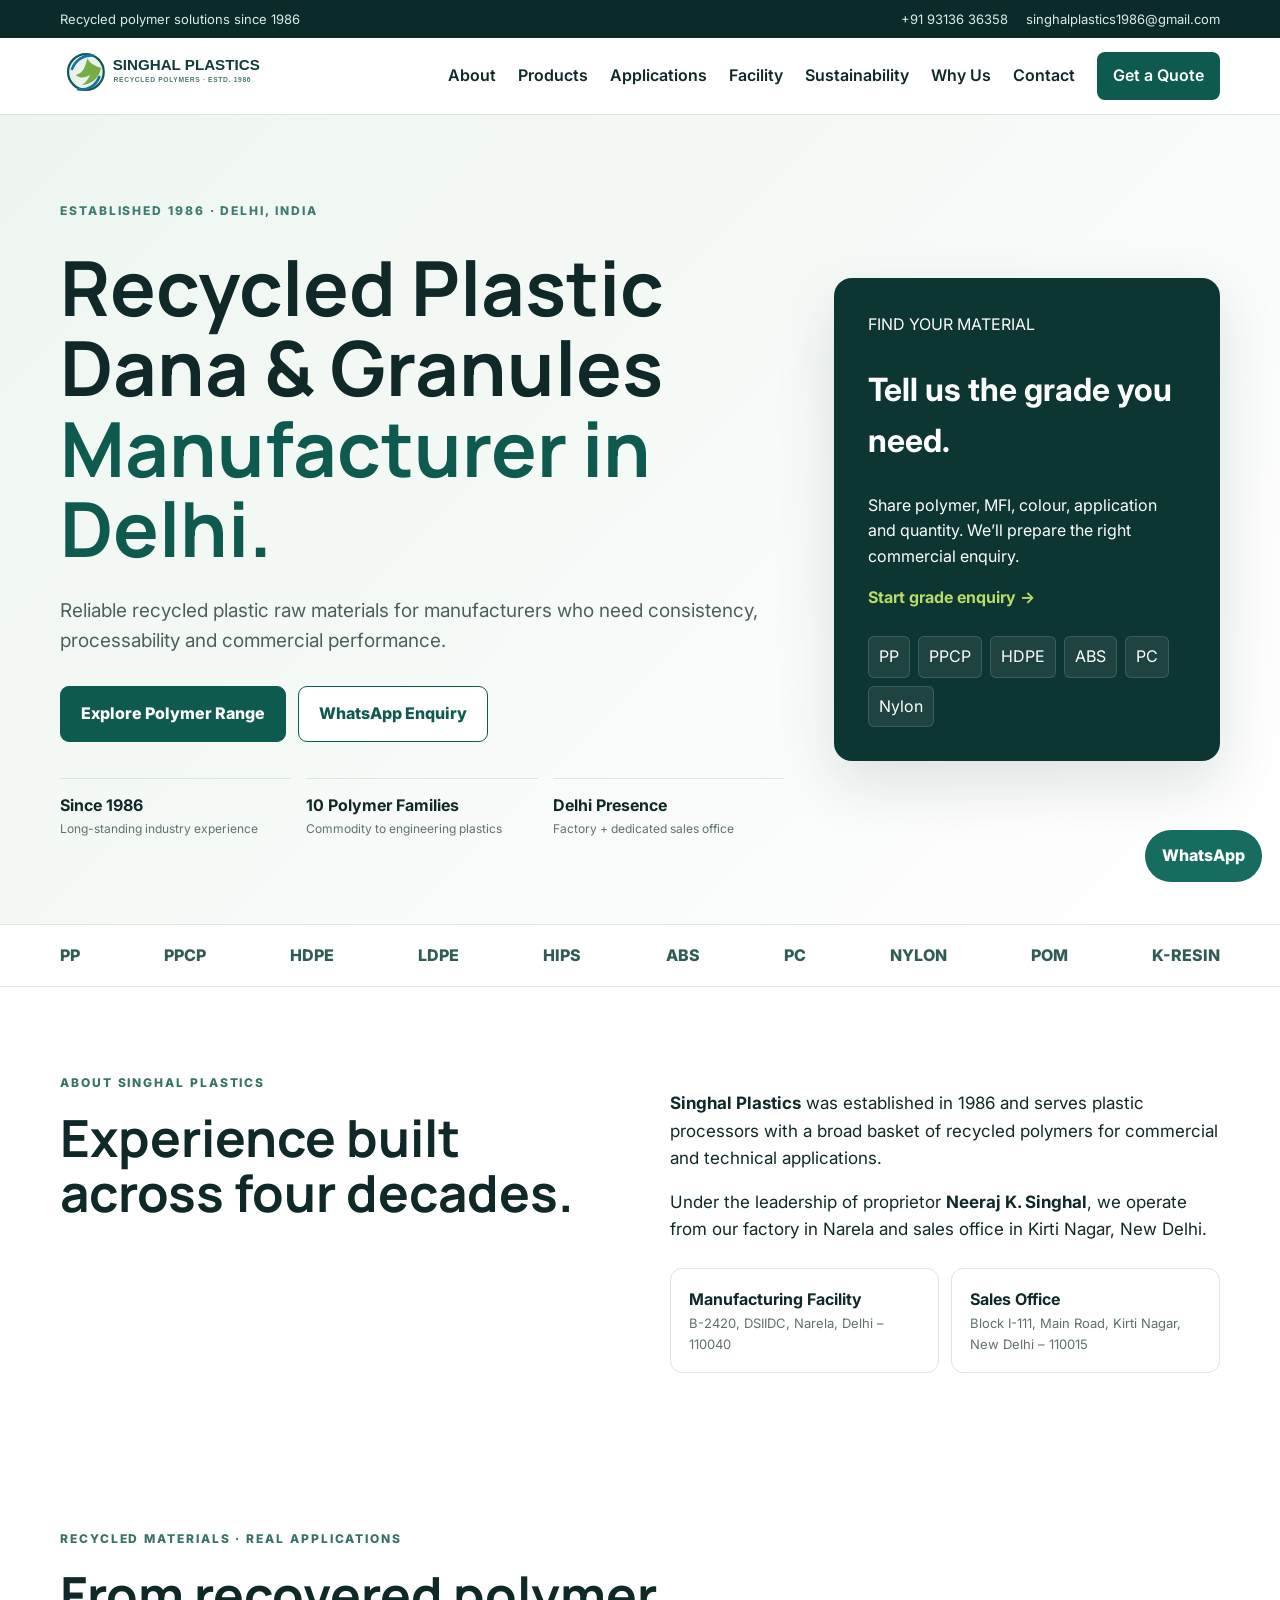
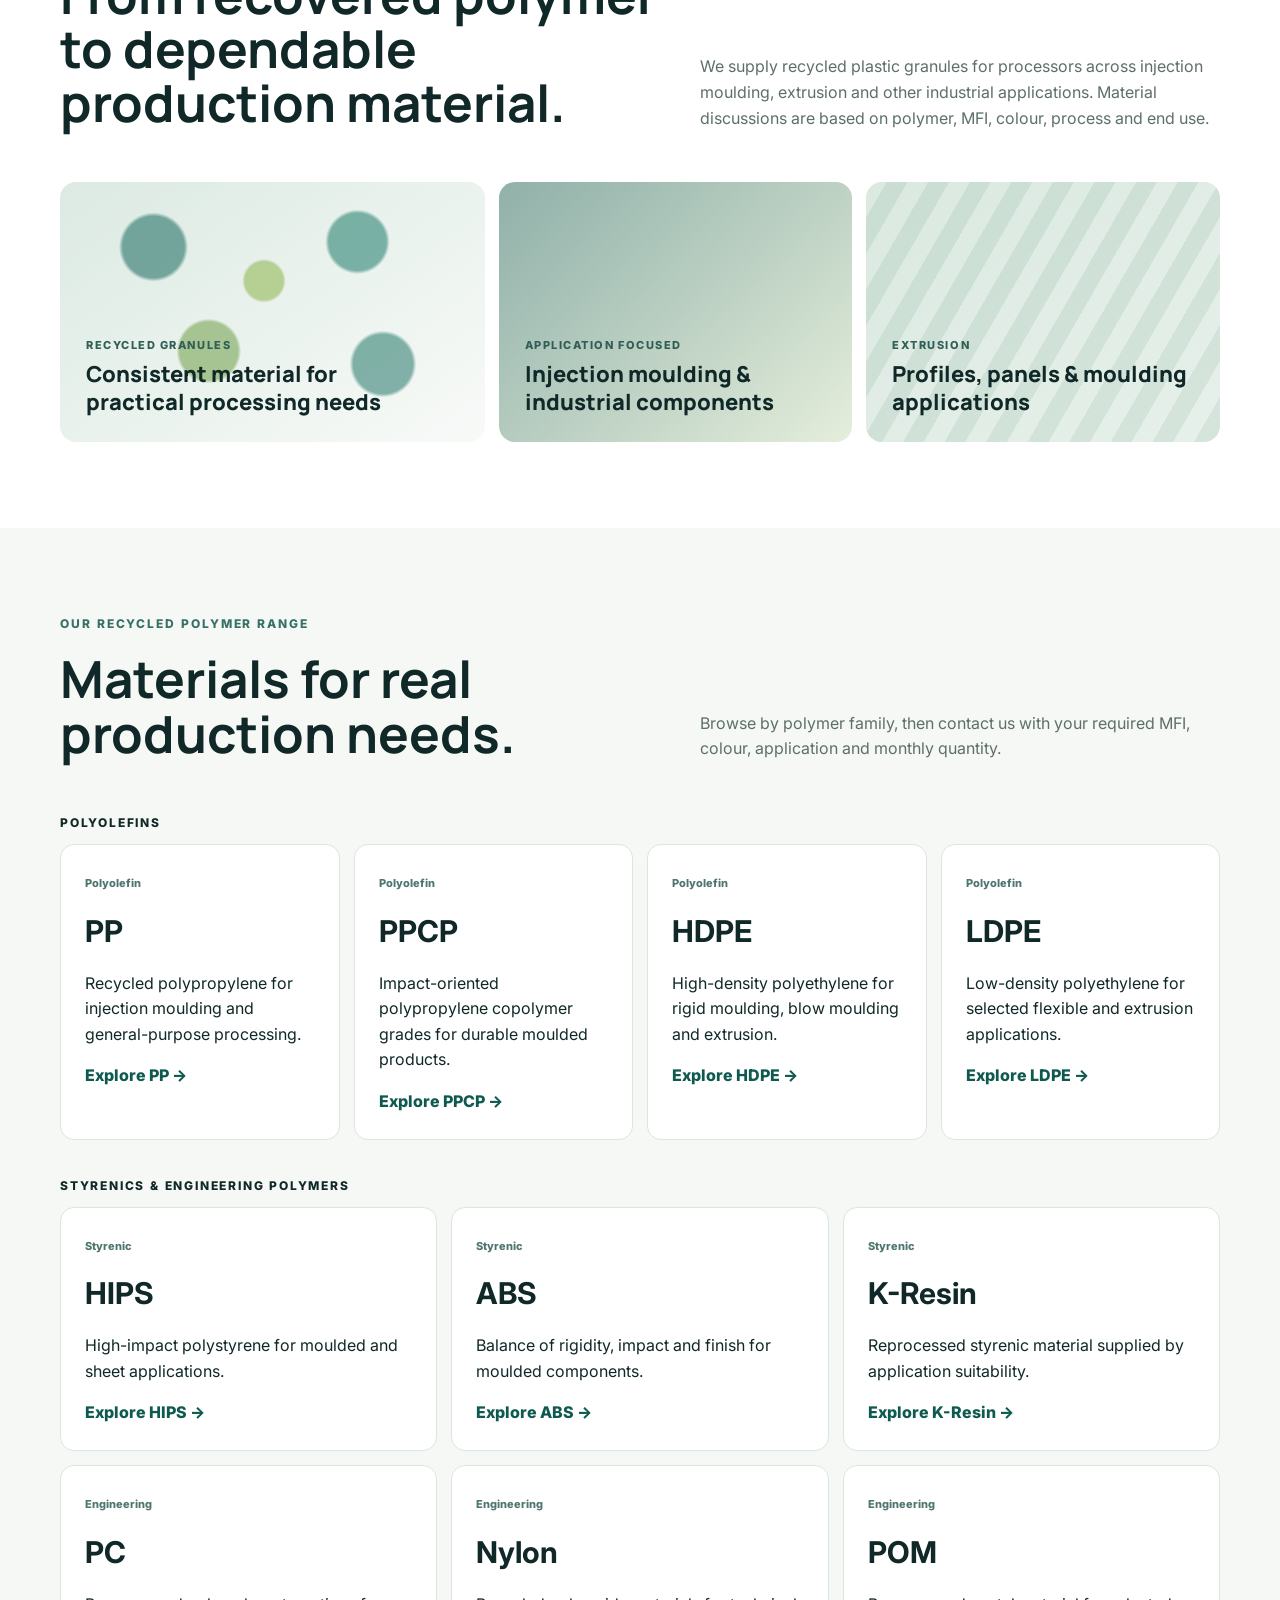
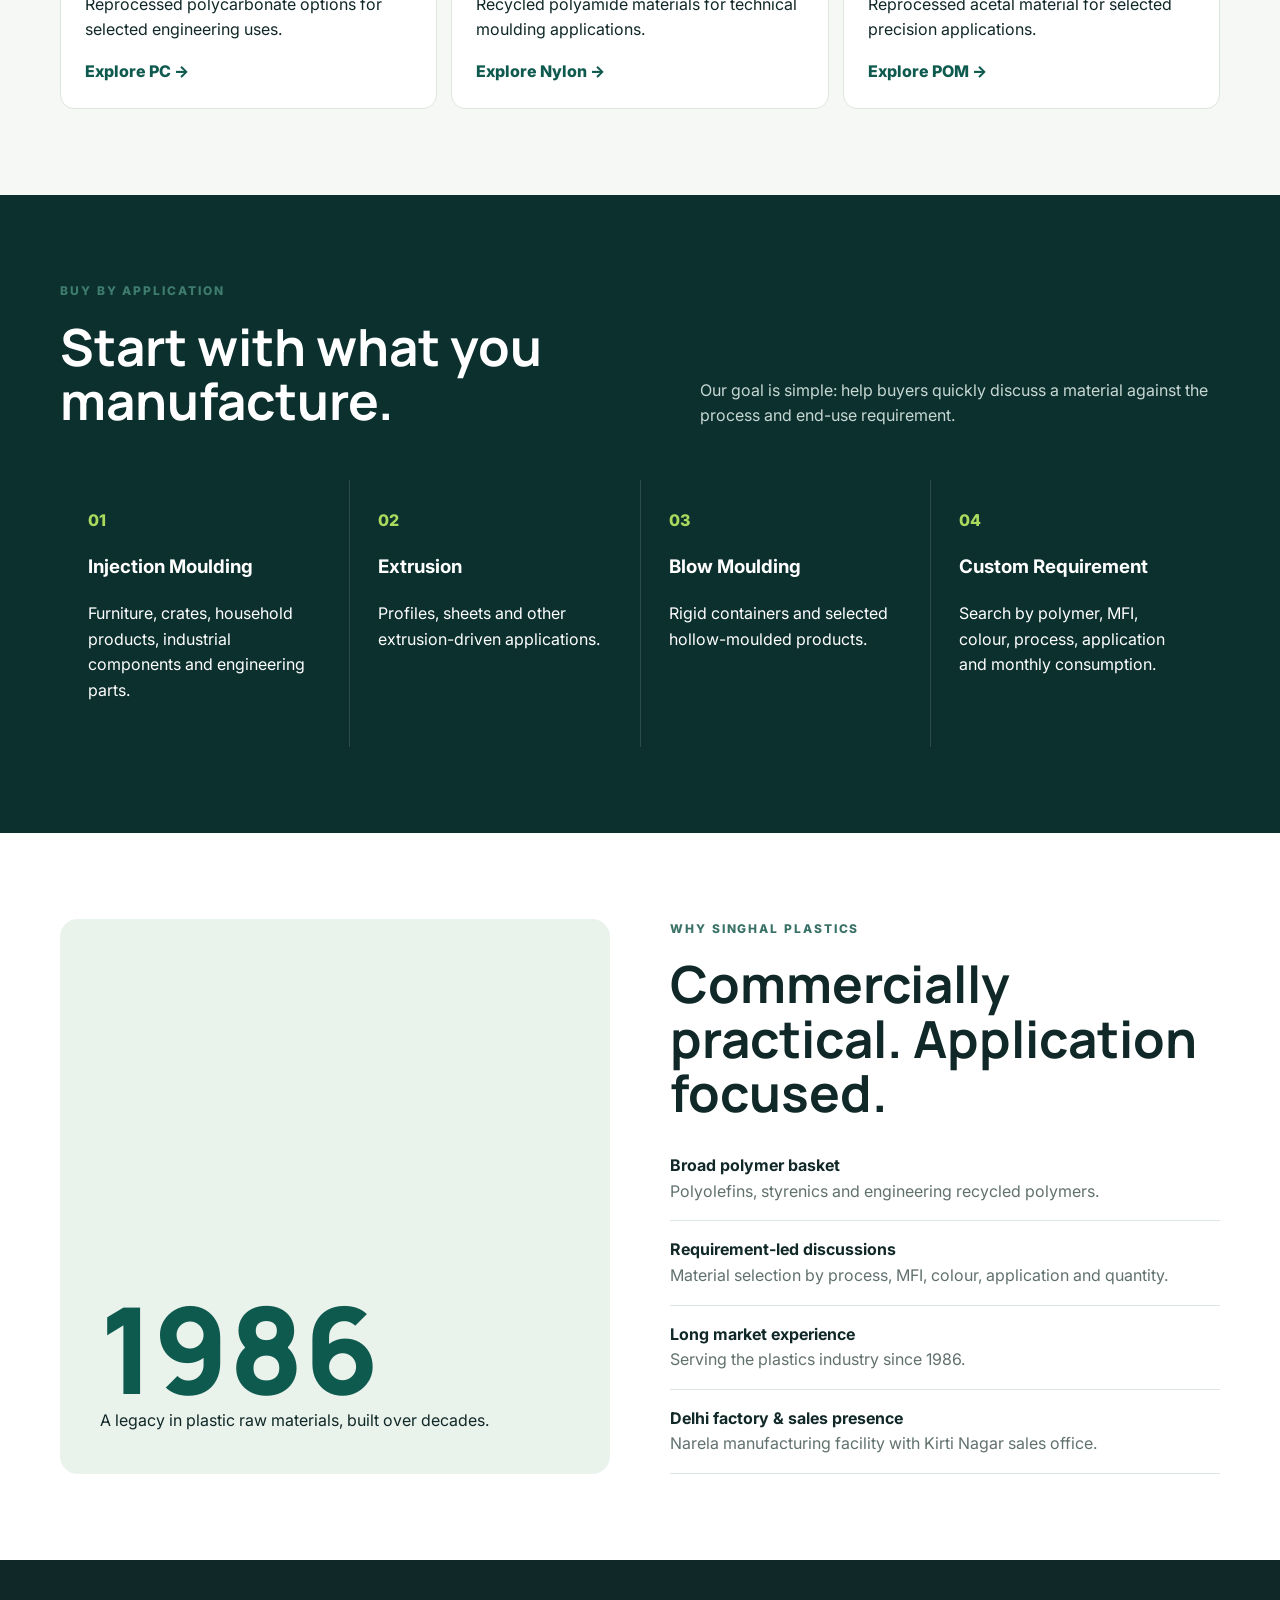
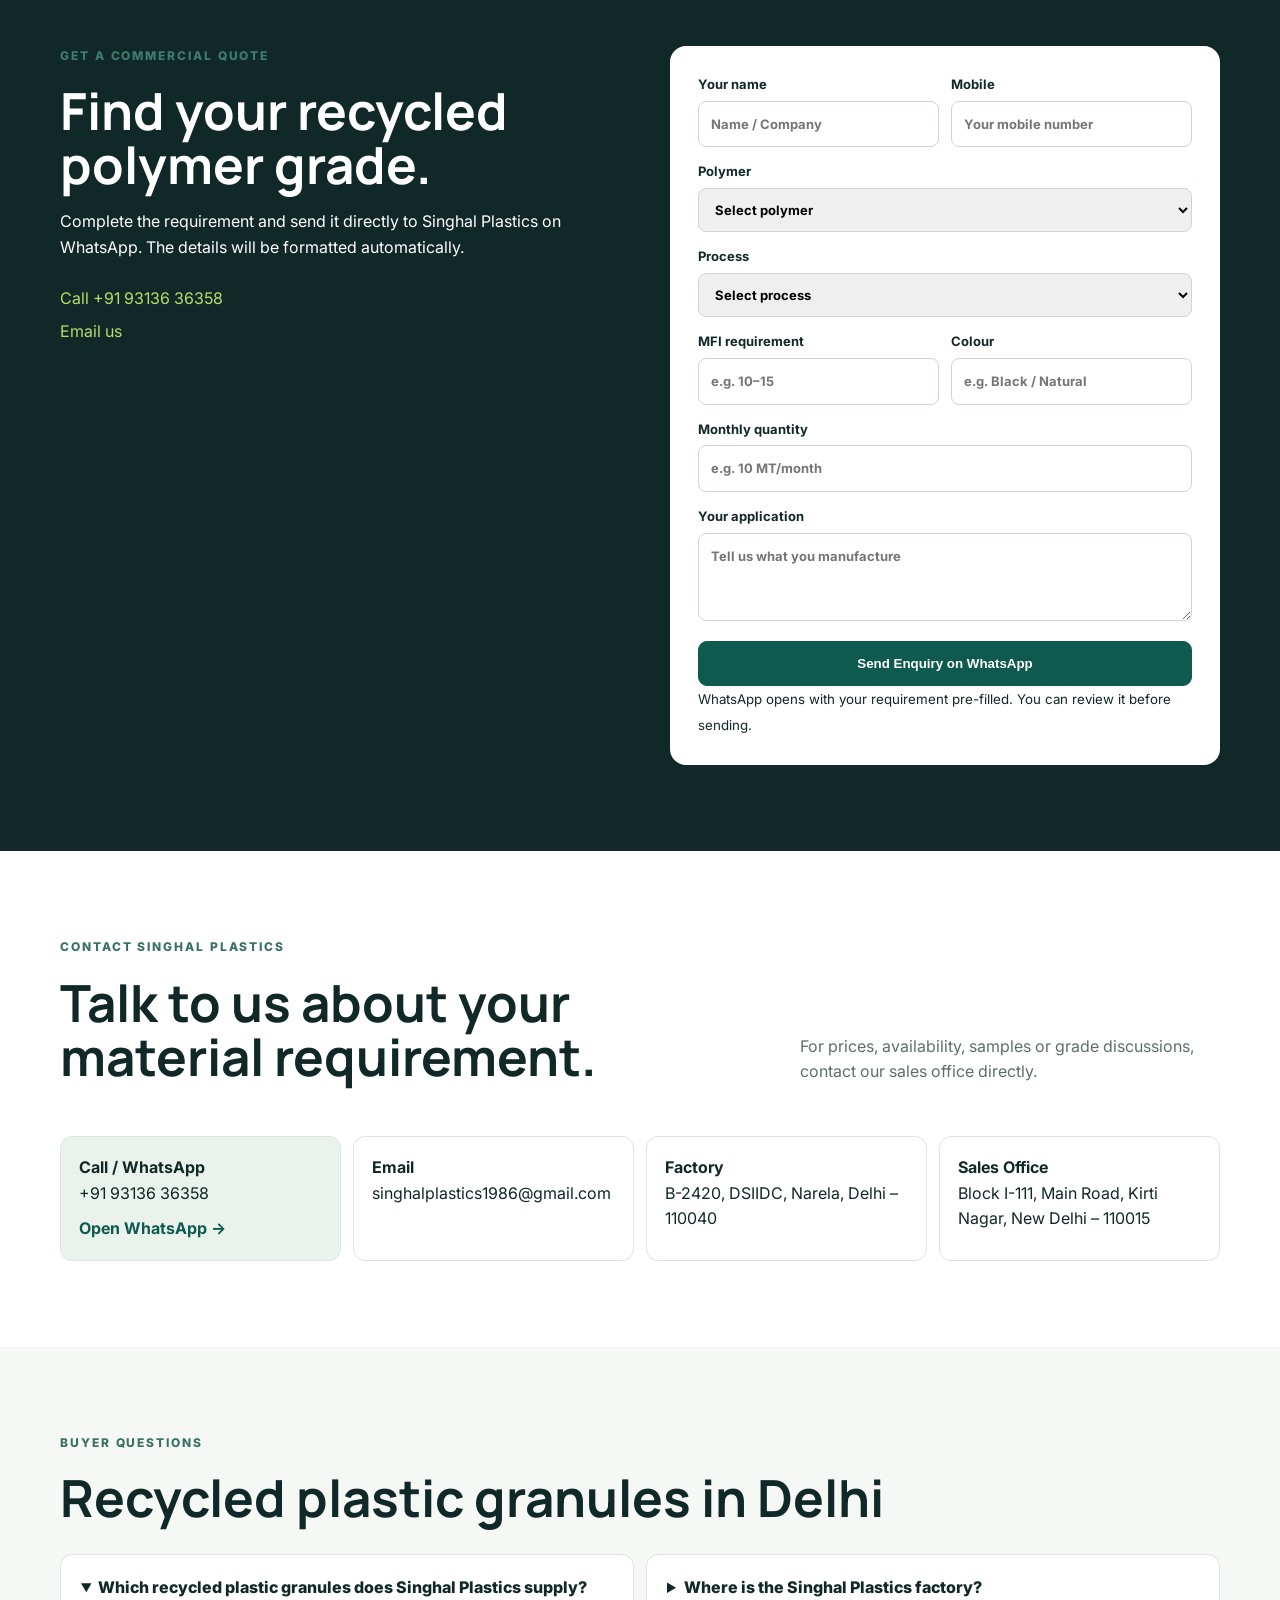
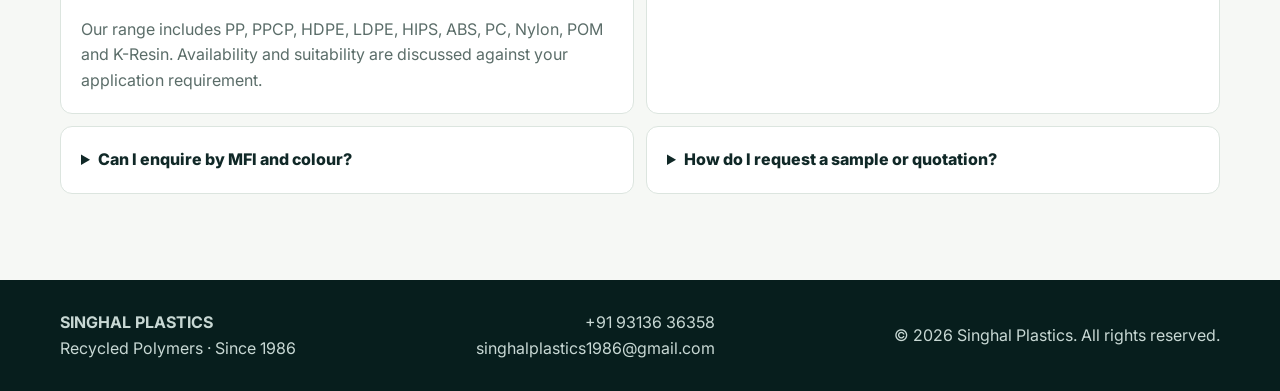
==== commit 6749a37b: "Link new SEO content pages from main navigation" ====
--- a/index.html
+++ b/index.html
@@ -21,7 +21,7 @@
 </head>
 <body>
   <div class="topbar"><div class="container topbar-inner"><span>Recycled polymer solutions since 1986</span><div class="topbar-links"><a href="tel:+919313636358">+91 93136 36358</a><a href="mailto:singhalplastics1986@gmail.com">singhalplastics1986@gmail.com</a></div></div></div>
-  <header class="site-header"><div class="container nav-wrap"><a class="brand" href="#top" aria-label="Singhal Plastics home"><img src="assets/singhal-plastics-logo.svg" alt="Singhal Plastics logo" /></a><button class="menu-btn" aria-label="Open menu" aria-expanded="false">☰</button><nav class="main-nav"><a href="#about">About</a><a href="#products">Products</a><a href="#applications">Applications</a><a href="#quality">Why Us</a><a href="#contact">Contact</a><a class="nav-cta" href="#quote">Get a Quote</a></nav></div></header>
+  <header class="site-header"><div class="container nav-wrap"><a class="brand" href="#top" aria-label="Singhal Plastics home"><img src="assets/singhal-plastics-logo.svg" alt="Singhal Plastics logo" /></a><button class="menu-btn" aria-label="Open menu" aria-expanded="false">☰</button><nav class="main-nav"><a href="#about">About</a><a href="#products">Products</a><a href="applications.html">Applications</a><a href="facility.html">Facility</a><a href="sustainability.html">Sustainability</a><a href="#quality">Why Us</a><a href="#contact">Contact</a><a class="nav-cta" href="#quote">Get a Quote</a></nav></div></header>
   <main id="top">
     <section class="hero"><div class="hero-grid-bg"></div><div class="container hero-grid"><div class="hero-copy"><div class="eyebrow">ESTABLISHED 1986 · DELHI, INDIA</div><h1>Recycled Plastic Dana & Granules<br><span>Manufacturer in Delhi.</span></h1><p>Reliable recycled plastic raw materials for manufacturers who need consistency, processability and commercial performance.</p><div class="hero-actions"><a class="btn btn-primary" href="#products">Explore Polymer Range</a><a class="btn btn-secondary" href="https://wa.me/919313636358?text=Hello%20Singhal%20Plastics%2C%20I%20would%20like%20to%20enquire%20about%20recycled%20polymers." target="_blank" rel="noopener">WhatsApp Enquiry</a></div><div class="trust-row"><div><strong>Since 1986</strong><span>Long-standing industry experience</span></div><div><strong>10 Polymer Families</strong><span>Commodity to engineering plastics</span></div><div><strong>Delhi Presence</strong><span>Factory + dedicated sales office</span></div></div></div><aside class="hero-card"><div class="hero-card-kicker">FIND YOUR MATERIAL</div><h2>Tell us the grade you need.</h2><p>Share polymer, MFI, colour, application and quantity. We’ll prepare the right commercial enquiry.</p><a href="#quote" class="text-link">Start grade enquiry →</a><div class="hero-materials"><span>PP</span><span>PPCP</span><span>HDPE</span><span>ABS</span><span>PC</span><span>Nylon</span></div></aside></div></section>
     <section class="polymer-strip"><div class="container strip-track"><a href="products/pp.html">PP</a><a href="products/ppcp.html">PPCP</a><a href="products/hdpe.html">HDPE</a><a href="products/ldpe.html">LDPE</a><a href="products/hips.html">HIPS</a><a href="products/abs.html">ABS</a><a href="products/pc.html">PC</a><a href="products/nylon.html">NYLON</a><a href="products/pom.html">POM</a><a href="products/k-resin.html">K-RESIN</a></div></section>
--- a/styles.css
+++ b/styles.css
@@ -1 +1,3 @@
-:root{--ink:#102827;--green:#0f5a4f;--lime:#9bc53d;--paper:#f6f8f5;--line:#dce5df;--white:#fff}*{box-sizing:border-box}html{scroll-behavior:smooth}body{margin:0;font-family:Inter,Arial,sans-serif;color:var(--ink);background:#fff;line-height:1.6}a{color:inherit;text-decoration:none}.container{width:min(1160px,92%);margin:auto}.topbar{background:#0b2b2a;color:#dcebe7;font-size:13px}.topbar-inner,.nav-wrap,.footer-row{display:flex;align-items:center;justify-content:space-between;gap:24px}.topbar-inner{min-height:38px}.topbar-links{display:flex;gap:18px}.site-header{position:sticky;top:0;z-index:20;background:rgba(255,255,255,.96);border-bottom:1px solid var(--line)}.nav-wrap{min-height:76px}.brand img{height:54px;max-width:250px}.main-nav{display:flex;align-items:center;gap:22px;font-weight:600}.nav-cta,.btn-primary{background:var(--green);color:#fff}.nav-cta{padding:11px 16px;border-radius:8px}.menu-btn{display:none;background:none;border:0;font-size:25px}.hero{position:relative;overflow:hidden;background:linear-gradient(135deg,#eef5f0,#fff);padding:86px 0}.hero-grid{display:grid;grid-template-columns:1.5fr .8fr;gap:50px;align-items:center}.eyebrow{font-size:12px;font-weight:800;letter-spacing:.16em;color:#3f7c70}.eyebrow.dark{color:#397166}.hero h1,.section h2{font-family:Manrope,Inter,sans-serif;line-height:1.06;margin:.35em 0}.hero h1{font-size:clamp(44px,6vw,76px)}.hero h1 span{color:var(--green)}.hero-copy>p{font-size:19px;max-width:700px;color:#4b605c}.hero-actions{display:flex;gap:12px;margin:30px 0}.btn{display:inline-block;padding:14px 20px;border-radius:9px;font-weight:800;border:1px solid var(--green)}.btn-secondary{background:#fff;color:var(--green)}.trust-row{display:grid;grid-template-columns:repeat(3,1fr);gap:15px;margin-top:36px}.trust-row div{border-top:1px solid var(--line);padding-top:14px}.trust-row strong,.trust-row span{display:block}.trust-row span{font-size:12px;color:#61716e}.hero-card{background:#0d3532;color:#fff;border-radius:18px;padding:34px;box-shadow:0 22px 60px #0b2b2a20}.hero-card h2{font-size:32px}.hero-materials{display:flex;flex-wrap:wrap;gap:8px;margin-top:25px}.hero-materials span{background:#ffffff12;border:1px solid #ffffff24;padding:7px 10px;border-radius:6px}.text-link{color:#b9dc68;font-weight:700}.polymer-strip{border-block:1px solid var(--line)}.strip-track{display:flex;justify-content:space-between;gap:16px;overflow:auto;padding:18px 0;font-weight:800;color:#315c55}.section{padding:86px 0}.split,.quality-grid,.quote-grid{display:grid;grid-template-columns:1fr 1fr;gap:60px}.section h2{font-size:clamp(34px,4vw,52px)}.about-copy p{font-size:17px}.mini-cards{display:grid;grid-template-columns:1fr 1fr;gap:12px;margin-top:25px}.mini-cards div,.contact-card{border:1px solid var(--line);border-radius:12px;padding:18px}.mini-cards b,.mini-cards span,.contact-card b,.contact-card span,.contact-card a{display:block}.mini-cards span{font-size:13px;color:#60716d}.products-section{background:var(--paper)}.section-head{display:flex;justify-content:space-between;gap:40px;align-items:end;margin-bottom:35px}.section-head>p{max-width:520px;color:#5d6f6b}.group-label{font-size:12px;font-weight:800;letter-spacing:.15em;margin:20px 0 12px}.spaced{margin-top:36px}.product-grid{display:grid;grid-template-columns:repeat(4,1fr);gap:14px}.product-grid-6{grid-template-columns:repeat(3,1fr)}.product-card{background:#fff;border:1px solid var(--line);border-radius:14px;padding:24px;min-height:220px;transition:.2s}.product-card:hover{transform:translateY(-3px);box-shadow:0 14px 30px #183c3512}.product-card h3{font-size:30px;margin:12px 0}.tag{font-size:11px;font-weight:800;color:#4f766f}.card-link{font-weight:800;color:var(--green)}.applications{background:#0c302e;color:#fff}.section-head.light>p{color:#c7d7d3}.application-grid{display:grid;grid-template-columns:repeat(4,1fr);gap:1px;background:#ffffff22}.application-grid div{background:#0c302e;padding:28px}.application-grid span{color:#a9d95d;font-weight:800}.quality-visual{background:#eaf2ec;border-radius:18px;padding:40px;display:flex;flex-direction:column;justify-content:end;min-height:390px}.quality-number{font:800 clamp(60px,10vw,120px)/1 Manrope;color:#0f5a4f}.check-list div{padding:16px 0;border-bottom:1px solid var(--line)}.check-list b,.check-list span{display:block}.check-list span{color:#61716e}.quote-section{background:#102827;color:#fff}.quote-form{background:#fff;color:var(--ink);padding:28px;border-radius:16px}.quote-form label{display:block;font-weight:700;font-size:13px;margin-bottom:14px}.quote-form input,.quote-form select,.quote-form textarea{width:100%;margin-top:6px;padding:12px;border:1px solid #cad7d2;border-radius:8px;font:inherit}.form-row{display:grid;grid-template-columns:1fr 1fr;gap:12px}.wide{width:100%;text-align:center}.direct-contact{display:flex;flex-direction:column;gap:8px;margin-top:25px;color:#b9dc68}.contact-grid{display:grid;grid-template-columns:repeat(4,1fr);gap:12px}.contact-card.primary{background:#eaf2ec}.small-action{margin-top:10px;color:var(--green);font-weight:700}.floating-whatsapp{position:fixed;right:18px;bottom:18px;background:#166c5e;color:#fff;padding:13px 17px;border-radius:30px;font-weight:800;z-index:30}footer{background:#071e1d;color:#c8d8d4;padding:30px 0}.footer-row div>*{display:block}.footer-contact{text-align:right}@media(max-width:850px){.menu-btn{display:block}.main-nav{display:none;position:absolute;top:76px;left:0;right:0;background:#fff;padding:20px;flex-direction:column;align-items:flex-start;border-bottom:1px solid var(--line)}.main-nav.open{display:flex}.hero-grid,.split,.quality-grid,.quote-grid{grid-template-columns:1fr}.trust-row,.product-grid,.product-grid-6,.application-grid,.contact-grid{grid-template-columns:1fr 1fr}.section-head{display:block}.topbar-links{display:none}}@media(max-width:560px){.hero{padding:55px 0}.trust-row,.product-grid,.product-grid-6,.application-grid,.contact-grid,.mini-cards,.form-row{grid-template-columns:1fr}.hero-actions{flex-direction:column}.topbar-inner{justify-content:center}.footer-row{align-items:flex-start;flex-direction:column}.footer-contact{text-align:left}}+:root{--ink:#102827;--green:#0f5a4f;--lime:#9bc53d;--paper:#f6f8f5;--line:#dce5df;--white:#fff}*{box-sizing:border-box}html{scroll-behavior:smooth}body{margin:0;font-family:Inter,Arial,sans-serif;color:var(--ink);background:#fff;line-height:1.6}a{color:inherit;text-decoration:none}.container{width:min(1160px,92%);margin:auto}.topbar{background:#0b2b2a;color:#dcebe7;font-size:13px}.topbar-inner,.nav-wrap,.footer-row{display:flex;align-items:center;justify-content:space-between;gap:24px}.topbar-inner{min-height:38px}.topbar-links{display:flex;gap:18px}.site-header{position:sticky;top:0;z-index:20;background:rgba(255,255,255,.96);border-bottom:1px solid var(--line)}.nav-wrap{min-height:76px}.brand img{height:54px;max-width:250px}.main-nav{display:flex;align-items:center;gap:22px;font-weight:600}.nav-cta,.btn-primary{background:var(--green);color:#fff}.nav-cta{padding:11px 16px;border-radius:8px}.menu-btn{display:none;background:none;border:0;font-size:25px}.hero{position:relative;overflow:hidden;background:linear-gradient(135deg,#eef5f0,#fff);padding:86px 0}.hero-grid{display:grid;grid-template-columns:1.5fr .8fr;gap:50px;align-items:center}.eyebrow{font-size:12px;font-weight:800;letter-spacing:.16em;color:#3f7c70}.eyebrow.dark{color:#397166}.hero h1,.section h2{font-family:Manrope,Inter,sans-serif;line-height:1.06;margin:.35em 0}.hero h1{font-size:clamp(44px,6vw,76px)}.hero h1 span{color:var(--green)}.hero-copy>p{font-size:19px;max-width:700px;color:#4b605c}.hero-actions{display:flex;gap:12px;margin:30px 0}.btn{display:inline-block;padding:14px 20px;border-radius:9px;font-weight:800;border:1px solid var(--green)}.btn-secondary{background:#fff;color:var(--green)}.trust-row{display:grid;grid-template-columns:repeat(3,1fr);gap:15px;margin-top:36px}.trust-row div{border-top:1px solid var(--line);padding-top:14px}.trust-row strong,.trust-row span{display:block}.trust-row span{font-size:12px;color:#61716e}.hero-card{background:#0d3532;color:#fff;border-radius:18px;padding:34px;box-shadow:0 22px 60px #0b2b2a20}.hero-card h2{font-size:32px}.hero-materials{display:flex;flex-wrap:wrap;gap:8px;margin-top:25px}.hero-materials span{background:#ffffff12;border:1px solid #ffffff24;padding:7px 10px;border-radius:6px}.text-link{color:#b9dc68;font-weight:700}.polymer-strip{border-block:1px solid var(--line)}.strip-track{display:flex;justify-content:space-between;gap:16px;overflow:auto;padding:18px 0;font-weight:800;color:#315c55}.section{padding:86px 0}.split,.quality-grid,.quote-grid{display:grid;grid-template-columns:1fr 1fr;gap:60px}.section h2{font-size:clamp(34px,4vw,52px)}.about-copy p{font-size:17px}.mini-cards{display:grid;grid-template-columns:1fr 1fr;gap:12px;margin-top:25px}.mini-cards div,.contact-card{border:1px solid var(--line);border-radius:12px;padding:18px}.mini-cards b,.mini-cards span,.contact-card b,.contact-card span,.contact-card a{display:block}.mini-cards span{font-size:13px;color:#60716d}.products-section{background:var(--paper)}.section-head{display:flex;justify-content:space-between;gap:40px;align-items:end;margin-bottom:35px}.section-head>p{max-width:520px;color:#5d6f6b}.group-label{font-size:12px;font-weight:800;letter-spacing:.15em;margin:20px 0 12px}.spaced{margin-top:36px}.product-grid{display:grid;grid-template-columns:repeat(4,1fr);gap:14px}.product-grid-6{grid-template-columns:repeat(3,1fr)}.product-card{background:#fff;border:1px solid var(--line);border-radius:14px;padding:24px;min-height:220px;transition:.2s}.product-card:hover{transform:translateY(-3px);box-shadow:0 14px 30px #183c3512}.product-card h3{font-size:30px;margin:12px 0}.tag{font-size:11px;font-weight:800;color:#4f766f}.card-link{font-weight:800;color:var(--green)}.applications{background:#0c302e;color:#fff}.section-head.light>p{color:#c7d7d3}.application-grid{display:grid;grid-template-columns:repeat(4,1fr);gap:1px;background:#ffffff22}.application-grid div{background:#0c302e;padding:28px}.application-grid span{color:#a9d95d;font-weight:800}.quality-visual{background:#eaf2ec;border-radius:18px;padding:40px;display:flex;flex-direction:column;justify-content:end;min-height:390px}.quality-number{font:800 clamp(60px,10vw,120px)/1 Manrope;color:#0f5a4f}.check-list div{padding:16px 0;border-bottom:1px solid var(--line)}.check-list b,.check-list span{display:block}.check-list span{color:#61716e}.quote-section{background:#102827;color:#fff}.quote-form{background:#fff;color:var(--ink);padding:28px;border-radius:16px}.quote-form label{display:block;font-weight:700;font-size:13px;margin-bottom:14px}.quote-form input,.quote-form select,.quote-form textarea{width:100%;margin-top:6px;padding:12px;border:1px solid #cad7d2;border-radius:8px;font:inherit}.form-row{display:grid;grid-template-columns:1fr 1fr;gap:12px}.wide{width:100%;text-align:center}.direct-contact{display:flex;flex-direction:column;gap:8px;margin-top:25px;color:#b9dc68}.contact-grid{display:grid;grid-template-columns:repeat(4,1fr);gap:12px}.contact-card.primary{background:#eaf2ec}.small-action{margin-top:10px;color:var(--green);font-weight:700}.floating-whatsapp{position:fixed;right:18px;bottom:18px;background:#166c5e;color:#fff;padding:13px 17px;border-radius:30px;font-weight:800;z-index:30}footer{background:#071e1d;color:#c8d8d4;padding:30px 0}.footer-row div>*{display:block}.footer-contact{text-align:right}@media(max-width:850px){.menu-btn{display:block}.main-nav{display:none;position:absolute;top:76px;left:0;right:0;background:#fff;padding:20px;flex-direction:column;align-items:flex-start;border-bottom:1px solid var(--line)}.main-nav.open{display:flex}.hero-grid,.split,.quality-grid,.quote-grid{grid-template-columns:1fr}.trust-row,.product-grid,.product-grid-6,.application-grid,.contact-grid{grid-template-columns:1fr 1fr}.section-head{display:block}.topbar-links{display:none}}@media(max-width:560px){.hero{padding:55px 0}.trust-row,.product-grid,.product-grid-6,.application-grid,.contact-grid,.mini-cards,.form-row{grid-template-columns:1fr}.hero-actions{flex-direction:column}.topbar-inner{justify-content:center}.footer-row{align-items:flex-start;flex-direction:column}.footer-contact{text-align:left}}
+.visual-intro{padding-top:70px}.visual-grid{display:grid;grid-template-columns:1.2fr 1fr 1fr;gap:14px}.visual-panel{min-height:260px;border-radius:16px;padding:26px;display:flex;flex-direction:column;justify-content:flex-end;overflow:hidden;position:relative;background:linear-gradient(145deg,#dceae3,#f8faf8)}.visual-panel:before{content:"";position:absolute;inset:0;opacity:.55}.visual-panel.pellets:before{background:radial-gradient(circle at 22% 25%,#17695b 0 8%,transparent 9%),radial-gradient(circle at 48% 38%,#8db54c 0 7%,transparent 8%),radial-gradient(circle at 70% 23%,#1d7a6a 0 8%,transparent 9%),radial-gradient(circle at 35% 65%,#6e9f48 0 9%,transparent 10%),radial-gradient(circle at 76% 70%,#247768 0 8%,transparent 9%)}.visual-panel.moulding:before{background:linear-gradient(135deg,#0d4d46aa,#92b95c55)}.visual-panel.profiles:before{background:repeating-linear-gradient(120deg,#d9e8df 0 18px,#b9d3c5 18px 36px)}.visual-panel span,.visual-panel strong{position:relative;z-index:1}.visual-panel span{font-size:11px;letter-spacing:.14em;font-weight:800;color:#315f56}.visual-panel strong{font:800 22px/1.25 Manrope;margin-top:7px;max-width:330px}.faq-section{background:#f6f8f5}.faq-grid{display:grid;grid-template-columns:1fr 1fr;gap:12px;margin-top:30px}.faq-grid details{background:#fff;border:1px solid var(--line);border-radius:12px;padding:20px}.faq-grid summary{font-weight:800;cursor:pointer}.faq-grid p{color:#5b6d69;margin-bottom:0}@media(max-width:850px){.visual-grid{grid-template-columns:1fr 1fr}.visual-panel.pellets{grid-column:1/-1}}@media(max-width:560px){.visual-grid,.faq-grid{grid-template-columns:1fr}.visual-panel.pellets{grid-column:auto}}
+.grade-grid{display:grid;grid-template-columns:repeat(3,1fr);gap:18px}.grade-card{border:1px solid var(--line);border-radius:16px;overflow:hidden;background:#fff}.grade-photo{height:180px;display:flex;align-items:center;justify-content:center;background:radial-gradient(circle at 30% 35%,#e5ece7 0 7%,transparent 8%),radial-gradient(circle at 55% 55%,#cbd9d1 0 8%,transparent 9%),radial-gradient(circle at 75% 30%,#dde7e1 0 7%,transparent 8%),#f1f5f2}.grade-photo.black{background:radial-gradient(circle at 30% 35%,#242a29 0 7%,transparent 8%),radial-gradient(circle at 55% 55%,#111514 0 8%,transparent 9%),radial-gradient(circle at 75% 30%,#353b39 0 7%,transparent 8%),#dfe5e1}.grade-photo.milky,.grade-photo.brilliant-milky,.grade-photo.off-white{background:radial-gradient(circle at 30% 35%,#fff 0 7%,transparent 8%),radial-gradient(circle at 55% 55%,#e9eeeb 0 8%,transparent 9%),radial-gradient(circle at 75% 30%,#fafafa 0 7%,transparent 8%),#dce5df}.grade-photo.dull-natural{background:radial-gradient(circle at 30% 35%,#dfd5bd 0 7%,transparent 8%),radial-gradient(circle at 55% 55%,#cdbf9f 0 8%,transparent 9%),radial-gradient(circle at 75% 30%,#eadfc7 0 7%,transparent 8%),#eee8dc}.grade-photo.colour{background:linear-gradient(135deg,#dcece6,#e9ead6)}.grade-photo span{background:#ffffffdd;padding:7px 12px;border-radius:20px;font-weight:800;font-size:12px}.grade-body{padding:22px}.grade-body h3{font-size:24px;margin:8px 0 14px}.grade-body table{width:100%;border-collapse:collapse;margin-bottom:18px}.grade-body th,.grade-body td{padding:8px 0;border-bottom:1px solid var(--line);text-align:left;font-size:13px}.grade-body th{color:#5e716c;width:35%}@media(max-width:850px){.grade-grid{grid-template-columns:1fr 1fr}}@media(max-width:560px){.grade-grid{grid-template-columns:1fr}}
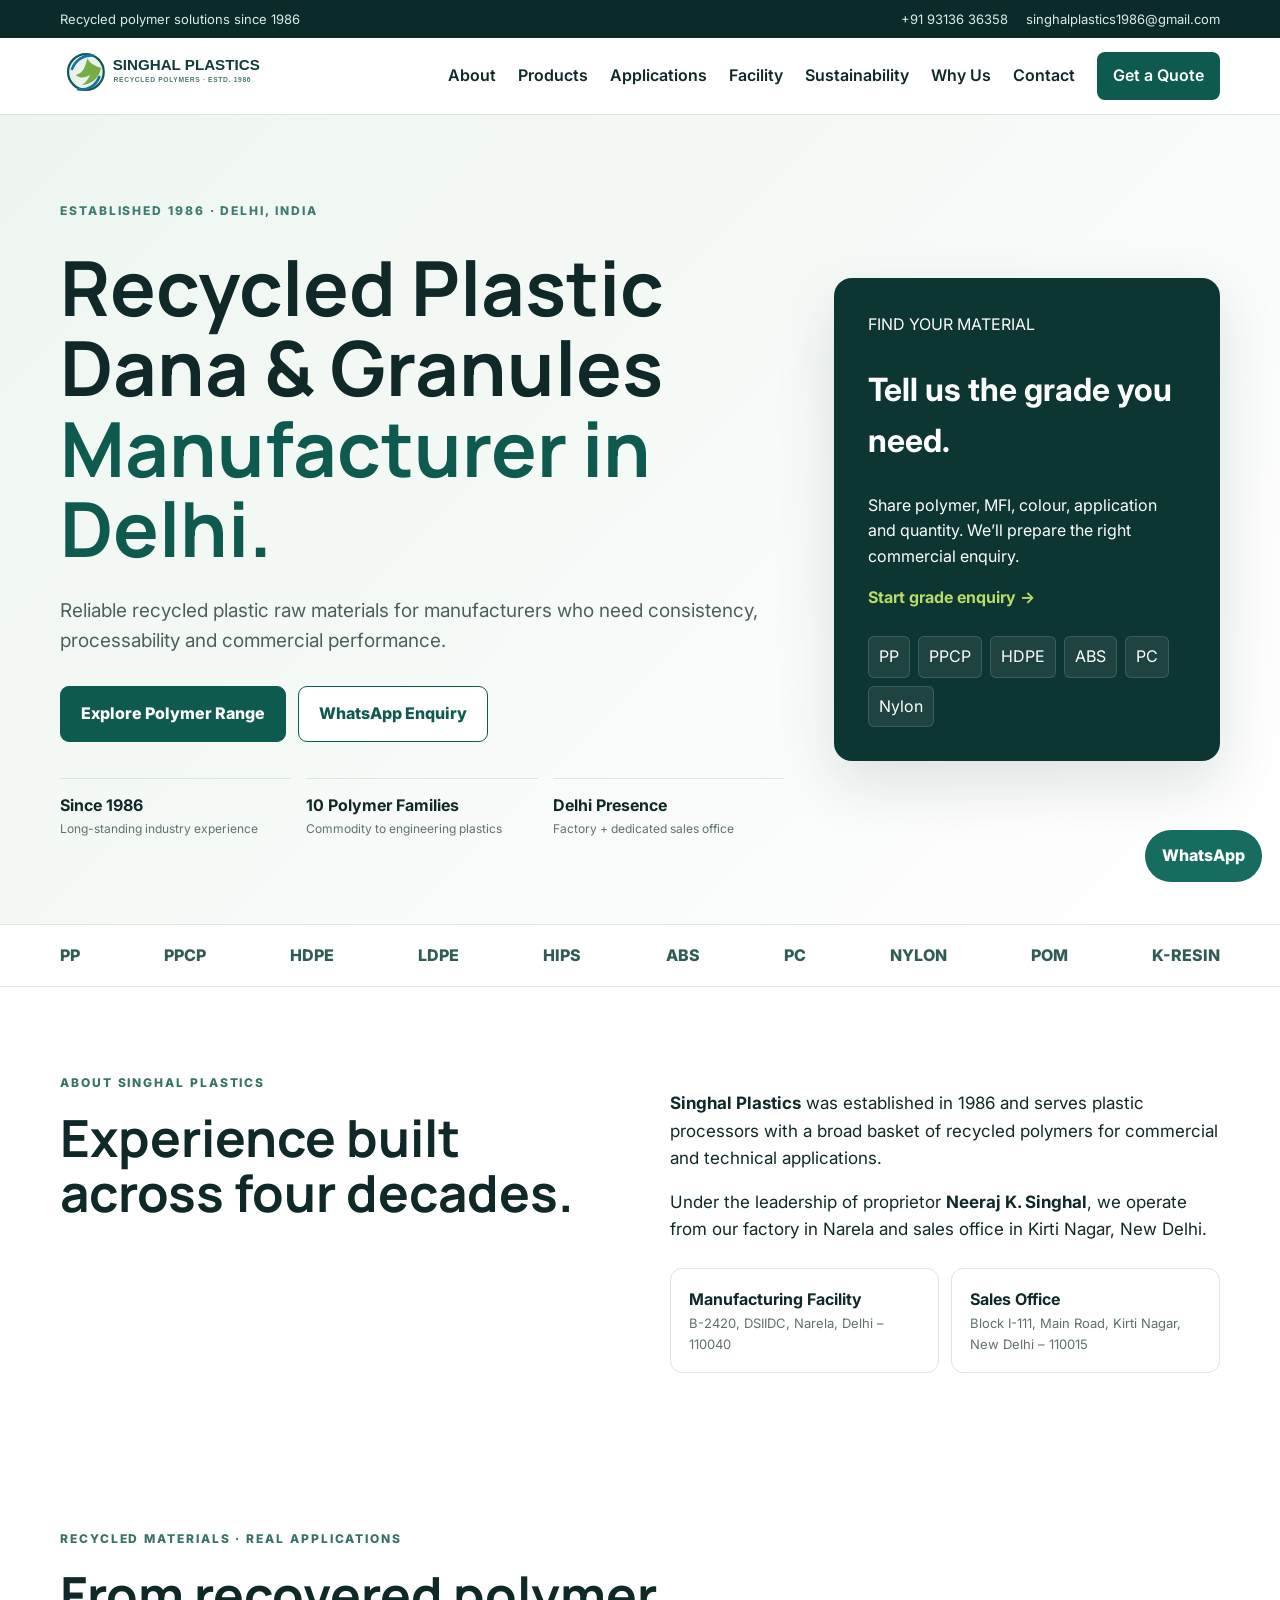
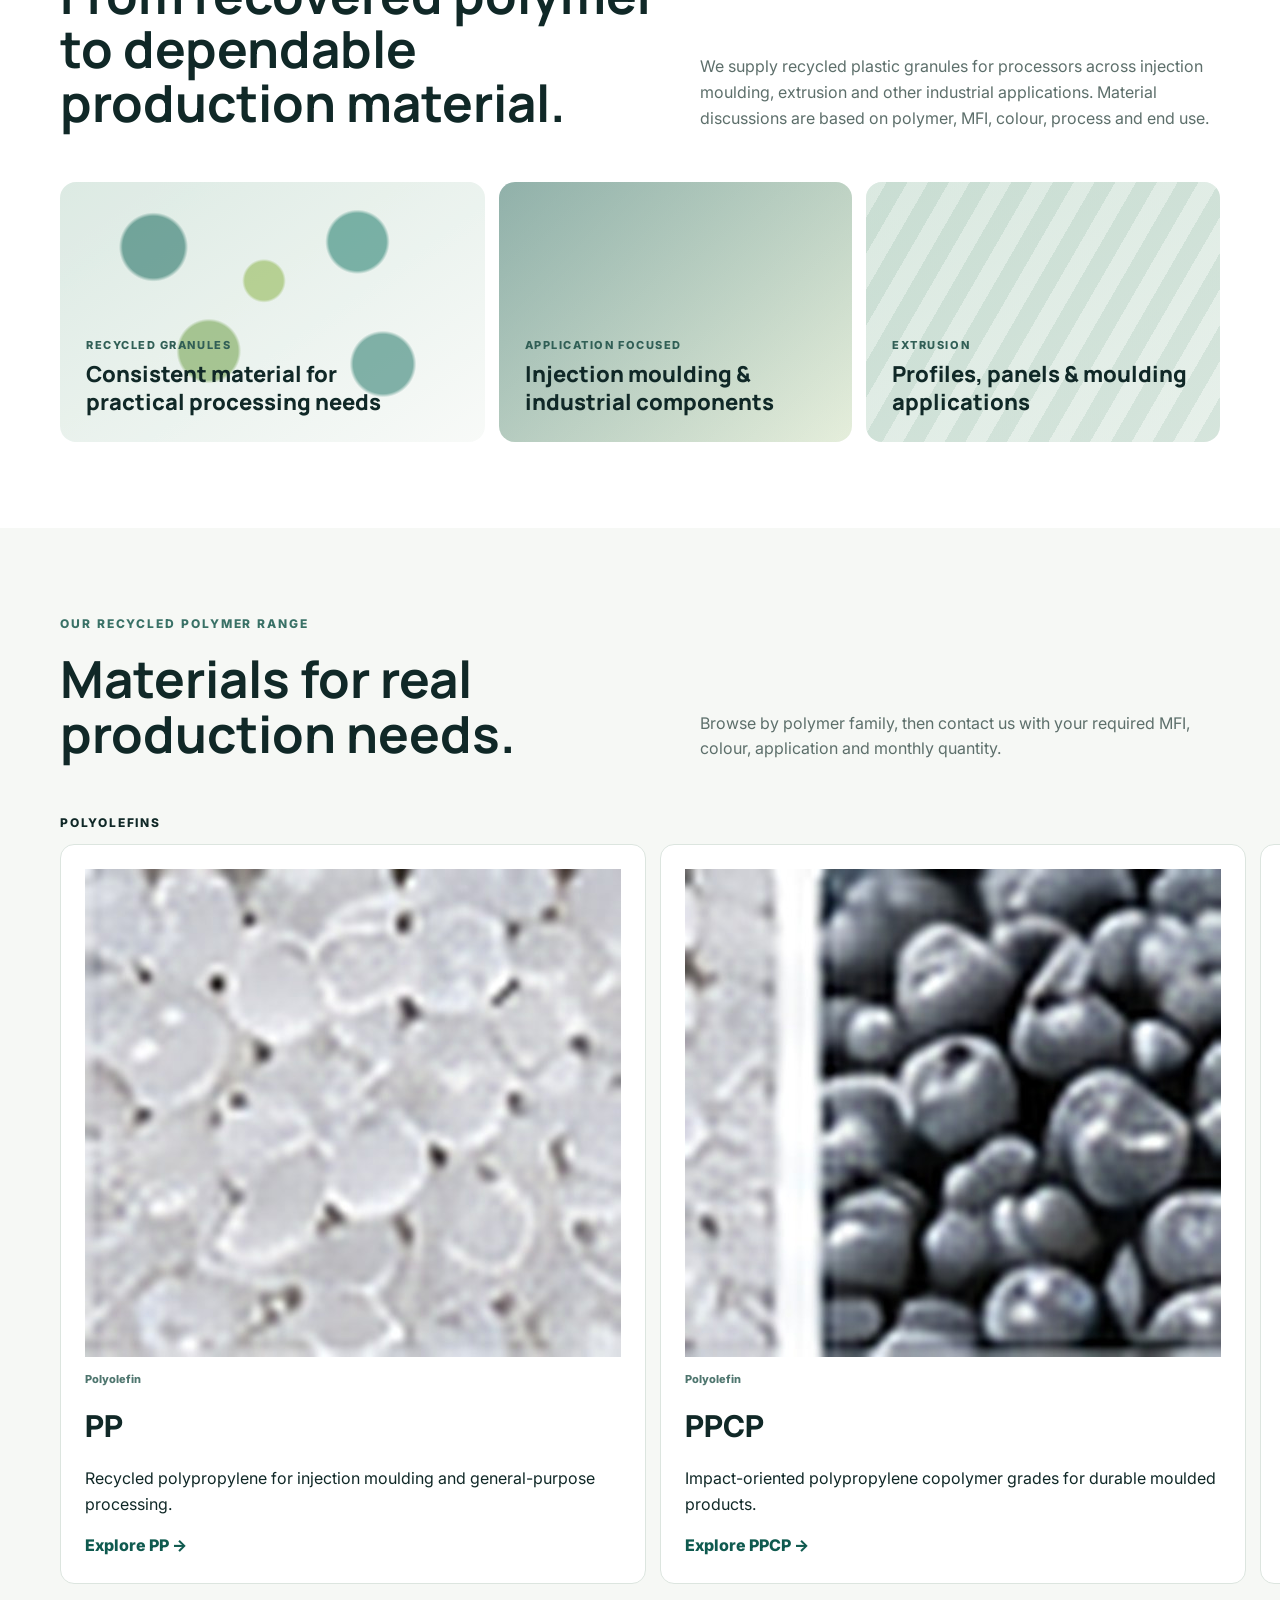
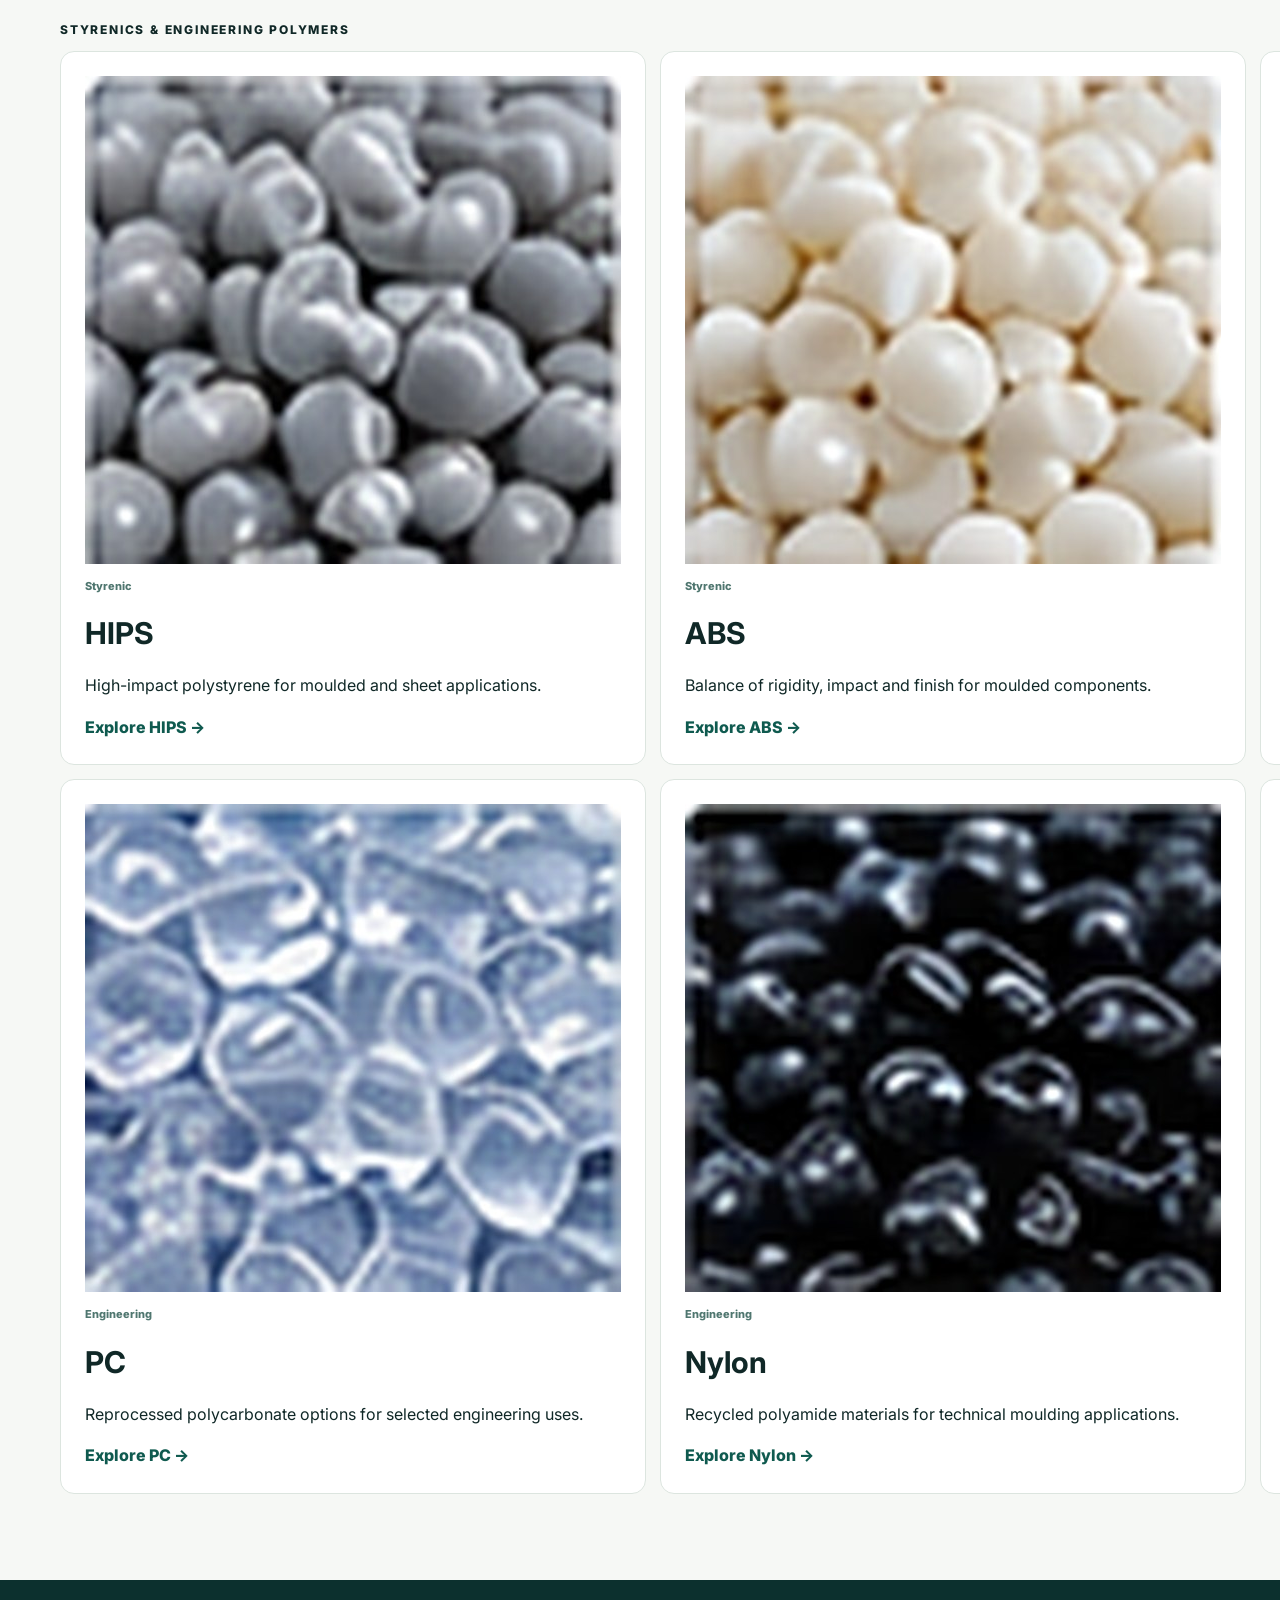
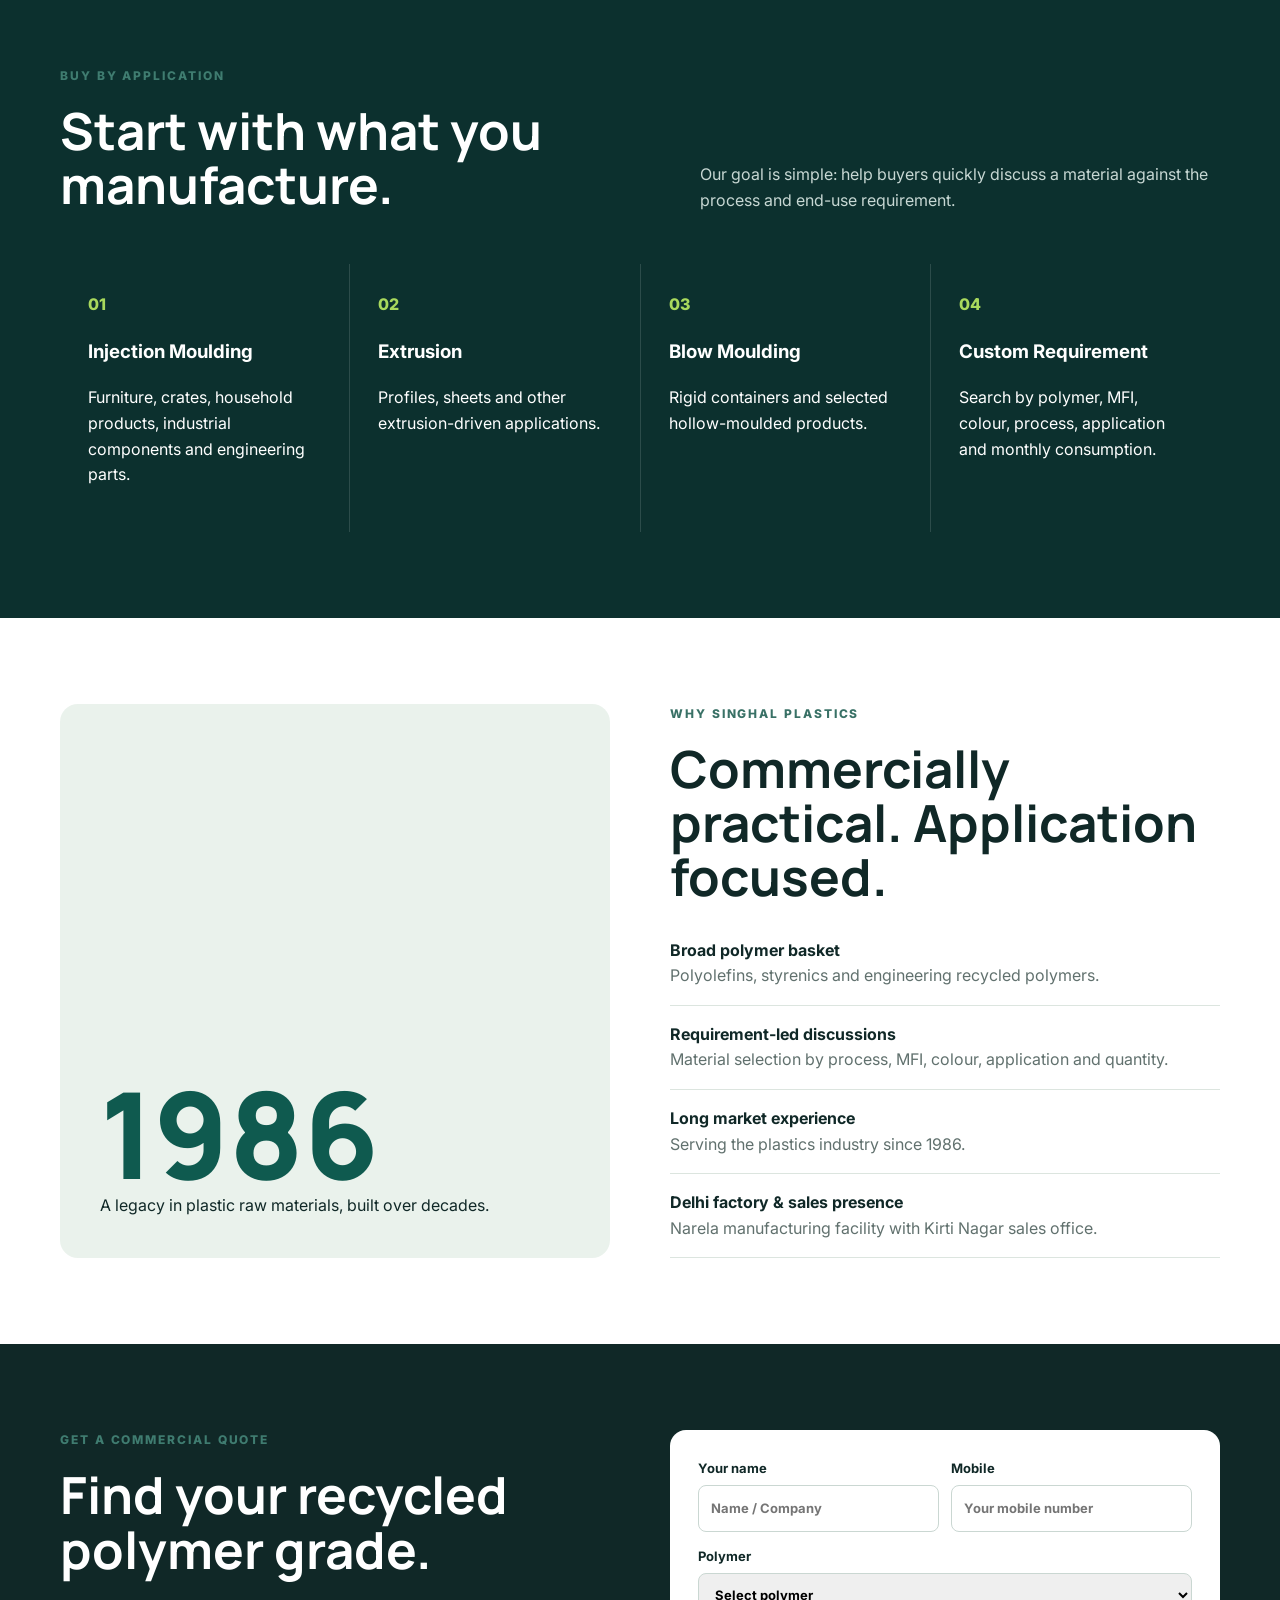
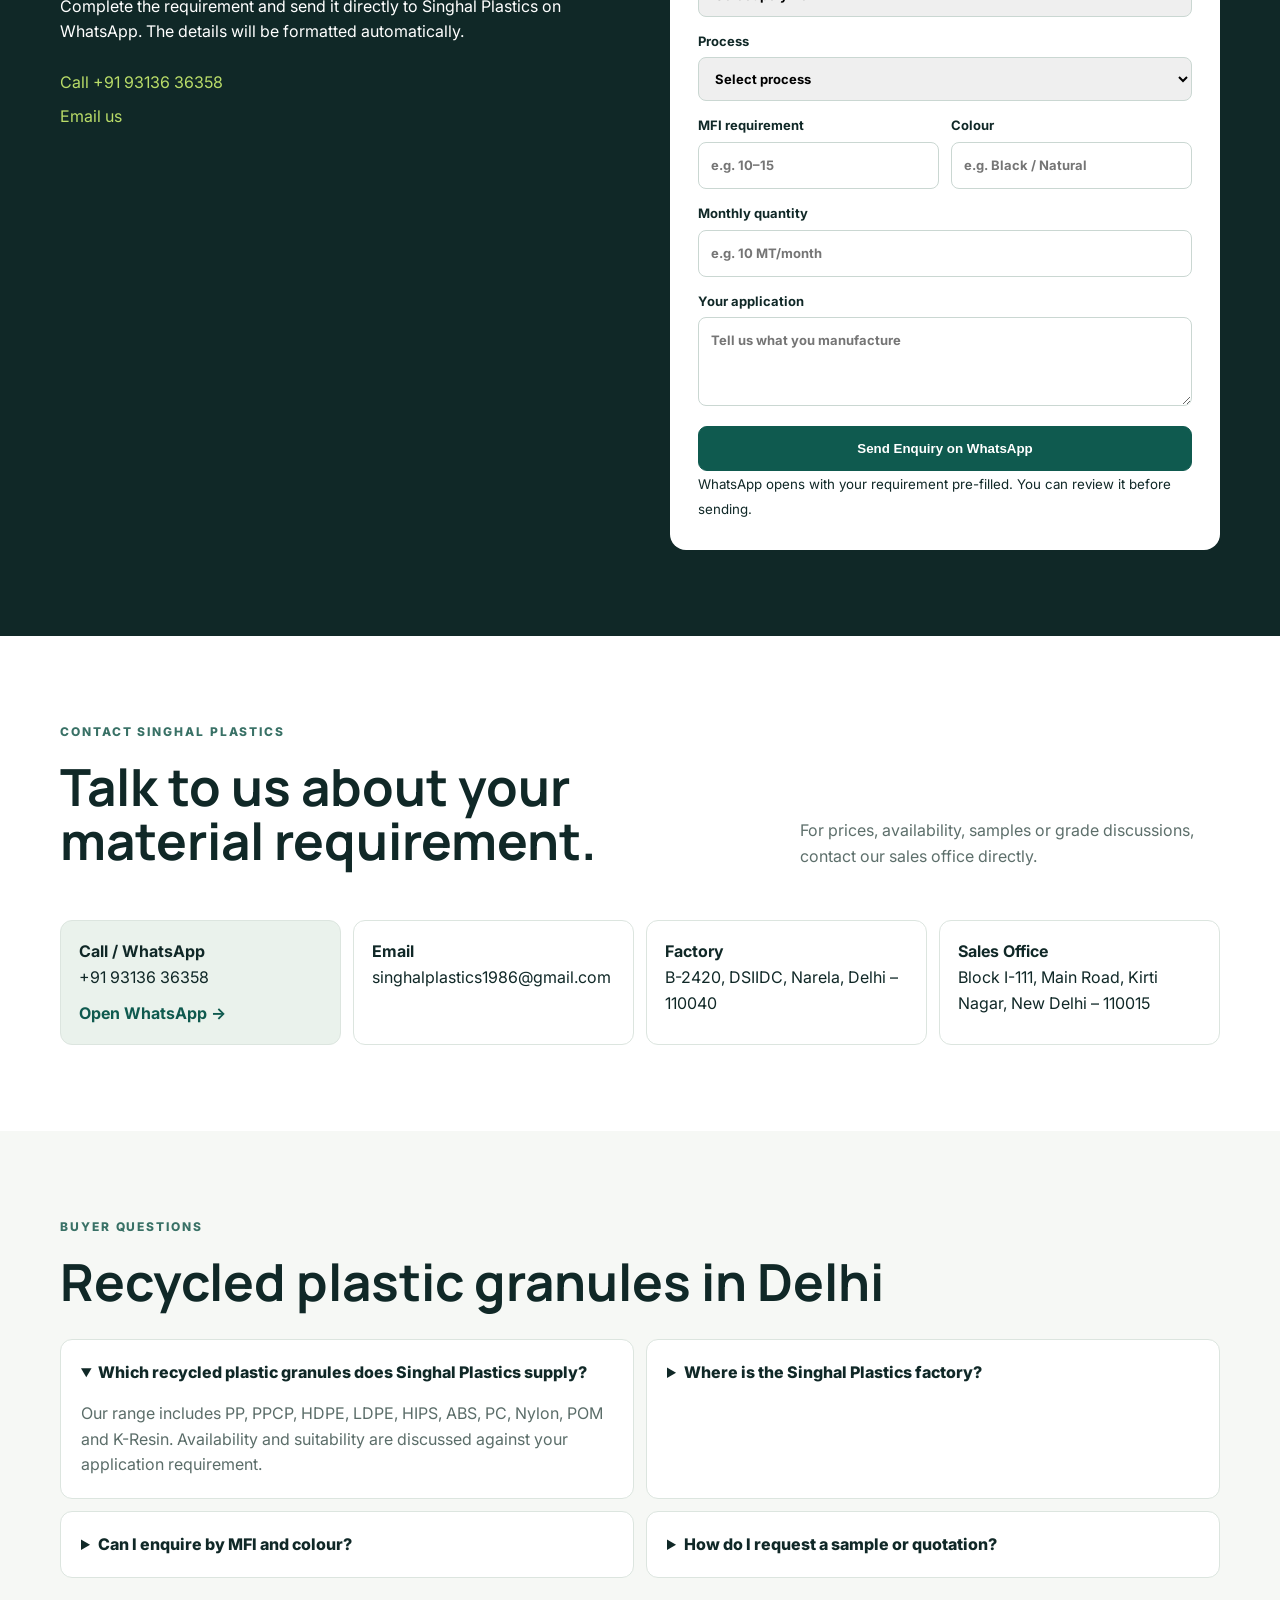
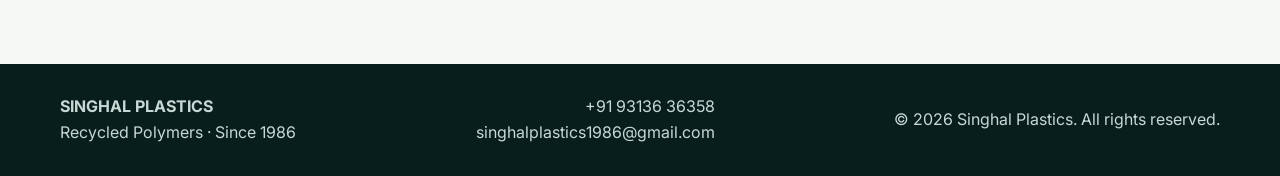
==== commit c322358b: "Show recovered product photos on homepage product cards" ====
--- a/index.html
+++ b/index.html
@@ -28,17 +28,17 @@
     <section class="section" id="about"><div class="container split"><div><div class="eyebrow dark">ABOUT SINGHAL PLASTICS</div><h2>Experience built across four decades.</h2></div><div class="about-copy"><p><strong>Singhal Plastics</strong> was established in 1986 and serves plastic processors with a broad basket of recycled polymers for commercial and technical applications.</p><p>Under the leadership of proprietor <strong>Neeraj K. Singhal</strong>, we operate from our factory in Narela and sales office in Kirti Nagar, New Delhi.</p><div class="mini-cards"><div><b>Manufacturing Facility</b><span>B-2420, DSIIDC, Narela, Delhi – 110040</span></div><div><b>Sales Office</b><span>Block I-111, Main Road, Kirti Nagar, New Delhi – 110015</span></div></div></div></div></section>
     <section class="section visual-intro"><div class="container"><div class="section-head"><div><div class="eyebrow dark">RECYCLED MATERIALS · REAL APPLICATIONS</div><h2>From recovered polymer to dependable production material.</h2></div><p>We supply recycled plastic granules for processors across injection moulding, extrusion and other industrial applications. Material discussions are based on polymer, MFI, colour, process and end use.</p></div><div class="visual-grid"><div class="visual-panel pellets"><span>RECYCLED GRANULES</span><strong>Consistent material for practical processing needs</strong></div><div class="visual-panel moulding"><span>APPLICATION FOCUSED</span><strong>Injection moulding & industrial components</strong></div><div class="visual-panel profiles"><span>EXTRUSION</span><strong>Profiles, panels & moulding applications</strong></div></div></div></section>
 <section class="section products-section" id="products"><div class="container"><div class="section-head"><div><div class="eyebrow dark">OUR RECYCLED POLYMER RANGE</div><h2>Materials for real production needs.</h2></div><p>Browse by polymer family, then contact us with your required MFI, colour, application and monthly quantity.</p></div><div class="group-label">POLYOLEFINS</div><div class="product-grid">
-      <a class="product-card featured" href="products/pp.html"><span class="tag">Polyolefin</span><h3>PP</h3><p>Recycled polypropylene for injection moulding and general-purpose processing.</p><span class="card-link">Explore PP →</span></a>
-      <a class="product-card" href="products/ppcp.html"><span class="tag">Polyolefin</span><h3>PPCP</h3><p>Impact-oriented polypropylene copolymer grades for durable moulded products.</p><span class="card-link">Explore PPCP →</span></a>
-      <a class="product-card" href="products/hdpe.html"><span class="tag">Polyolefin</span><h3>HDPE</h3><p>High-density polyethylene for rigid moulding, blow moulding and extrusion.</p><span class="card-link">Explore HDPE →</span></a>
-      <a class="product-card" href="products/ldpe.html"><span class="tag">Polyolefin</span><h3>LDPE</h3><p>Low-density polyethylene for selected flexible and extrusion applications.</p><span class="card-link">Explore LDPE →</span></a></div>
+      <a class="product-card featured" href="products/pp.html"><img class="product-card-photo" src="assets/pp-recovered.jpg" alt="PP recycled plastic granules" loading="lazy"><span class="tag">Polyolefin</span><h3>PP</h3><p>Recycled polypropylene for injection moulding and general-purpose processing.</p><span class="card-link">Explore PP →</span></a>
+      <a class="product-card" href="products/ppcp.html"><img class="product-card-photo" src="assets/ppcp-recovered.jpg" alt="PPCP recycled plastic granules" loading="lazy"><span class="tag">Polyolefin</span><h3>PPCP</h3><p>Impact-oriented polypropylene copolymer grades for durable moulded products.</p><span class="card-link">Explore PPCP →</span></a>
+      <a class="product-card" href="products/hdpe.html"><img class="product-card-photo" src="assets/hdpe-recovered.jpg" alt="HDPE recycled plastic granules" loading="lazy"><span class="tag">Polyolefin</span><h3>HDPE</h3><p>High-density polyethylene for rigid moulding, blow moulding and extrusion.</p><span class="card-link">Explore HDPE →</span></a>
+      <a class="product-card" href="products/ldpe.html"><img class="product-card-photo" src="assets/ldpe-recovered.jpg" alt="LDPE recycled plastic granules" loading="lazy"><span class="tag">Polyolefin</span><h3>LDPE</h3><p>Low-density polyethylene for selected flexible and extrusion applications.</p><span class="card-link">Explore LDPE →</span></a></div>
       <div class="group-label spaced">STYRENICS & ENGINEERING POLYMERS</div><div class="product-grid product-grid-6">
-      <a class="product-card" href="products/hips.html"><span class="tag">Styrenic</span><h3>HIPS</h3><p>High-impact polystyrene for moulded and sheet applications.</p><span class="card-link">Explore HIPS →</span></a>
-      <a class="product-card" href="products/abs.html"><span class="tag">Styrenic</span><h3>ABS</h3><p>Balance of rigidity, impact and finish for moulded components.</p><span class="card-link">Explore ABS →</span></a>
-      <a class="product-card" href="products/k-resin.html"><span class="tag">Styrenic</span><h3>K-Resin</h3><p>Reprocessed styrenic material supplied by application suitability.</p><span class="card-link">Explore K-Resin →</span></a>
-      <a class="product-card" href="products/pc.html"><span class="tag">Engineering</span><h3>PC</h3><p>Reprocessed polycarbonate options for selected engineering uses.</p><span class="card-link">Explore PC →</span></a>
-      <a class="product-card" href="products/nylon.html"><span class="tag">Engineering</span><h3>Nylon</h3><p>Recycled polyamide materials for technical moulding applications.</p><span class="card-link">Explore Nylon →</span></a>
-      <a class="product-card" href="products/pom.html"><span class="tag">Engineering</span><h3>POM</h3><p>Reprocessed acetal material for selected precision applications.</p><span class="card-link">Explore POM →</span></a></div></div></section>
+      <a class="product-card" href="products/hips.html"><img class="product-card-photo" src="assets/hips-recovered.jpg" alt="HIPS recycled plastic granules" loading="lazy"><span class="tag">Styrenic</span><h3>HIPS</h3><p>High-impact polystyrene for moulded and sheet applications.</p><span class="card-link">Explore HIPS →</span></a>
+      <a class="product-card" href="products/abs.html"><img class="product-card-photo" src="assets/abs-recovered.jpg" alt="ABS recycled plastic granules" loading="lazy"><span class="tag">Styrenic</span><h3>ABS</h3><p>Balance of rigidity, impact and finish for moulded components.</p><span class="card-link">Explore ABS →</span></a>
+      <a class="product-card" href="products/k-resin.html"><img class="product-card-photo" src="assets/k-resin-recovered.jpg" alt="K-Resin recycled plastic granules" loading="lazy"><span class="tag">Styrenic</span><h3>K-Resin</h3><p>Reprocessed styrenic material supplied by application suitability.</p><span class="card-link">Explore K-Resin →</span></a>
+      <a class="product-card" href="products/pc.html"><img class="product-card-photo" src="assets/pc-recovered.jpg" alt="PC recycled plastic granules" loading="lazy"><span class="tag">Engineering</span><h3>PC</h3><p>Reprocessed polycarbonate options for selected engineering uses.</p><span class="card-link">Explore PC →</span></a>
+      <a class="product-card" href="products/nylon.html"><img class="product-card-photo" src="assets/nylon-recovered.jpg" alt="Nylon recycled plastic granules" loading="lazy"><span class="tag">Engineering</span><h3>Nylon</h3><p>Recycled polyamide materials for technical moulding applications.</p><span class="card-link">Explore Nylon →</span></a>
+      <a class="product-card" href="products/pom.html"><img class="product-card-photo" src="assets/pom-recovered.jpg" alt="POM recycled plastic granules" loading="lazy"><span class="tag">Engineering</span><h3>POM</h3><p>Reprocessed acetal material for selected precision applications.</p><span class="card-link">Explore POM →</span></a></div></div></section>
     <section class="section applications" id="applications"><div class="container"><div class="section-head light"><div><div class="eyebrow">BUY BY APPLICATION</div><h2>Start with what you manufacture.</h2></div><p>Our goal is simple: help buyers quickly discuss a material against the process and end-use requirement.</p></div><div class="application-grid"><div><span>01</span><h3>Injection Moulding</h3><p>Furniture, crates, household products, industrial components and engineering parts.</p></div><div><span>02</span><h3>Extrusion</h3><p>Profiles, sheets and other extrusion-driven applications.</p></div><div><span>03</span><h3>Blow Moulding</h3><p>Rigid containers and selected hollow-moulded products.</p></div><div><span>04</span><h3>Custom Requirement</h3><p>Search by polymer, MFI, colour, process, application and monthly consumption.</p></div></div></div></section>
     <section class="section" id="quality"><div class="container quality-grid"><div class="quality-visual"><div class="quality-number">1986</div><div class="quality-caption">A legacy in plastic raw materials, built over decades.</div></div><div><div class="eyebrow dark">WHY SINGHAL PLASTICS</div><h2>Commercially practical. Application focused.</h2><div class="check-list"><div><b>Broad polymer basket</b><span>Polyolefins, styrenics and engineering recycled polymers.</span></div><div><b>Requirement-led discussions</b><span>Material selection by process, MFI, colour, application and quantity.</span></div><div><b>Long market experience</b><span>Serving the plastics industry since 1986.</span></div><div><b>Delhi factory & sales presence</b><span>Narela manufacturing facility with Kirti Nagar sales office.</span></div></div></div></div></section>
     <section class="section quote-section" id="quote"><div class="container quote-grid"><div><div class="eyebrow">GET A COMMERCIAL QUOTE</div><h2>Find your recycled polymer grade.</h2><p>Complete the requirement and send it directly to Singhal Plastics on WhatsApp. The details will be formatted automatically.</p><div class="direct-contact"><a href="tel:+919313636358">Call +91 93136 36358</a><a href="mailto:singhalplastics1986@gmail.com">Email us</a></div></div><form class="quote-form" id="quoteForm"><div class="form-row"><label>Your name<input id="name" type="text" placeholder="Name / Company" /></label><label>Mobile<input id="mobile" type="tel" placeholder="Your mobile number" /></label></div><label>Polymer<select id="polymer" required><option value="">Select polymer</option><option>PP</option><option>PPCP</option><option>HDPE</option><option>LDPE</option><option>HIPS</option><option>ABS</option><option>PC</option><option>Nylon</option><option>POM</option><option>K-Resin</option></select></label><label>Process<select id="process"><option>Select process</option><option>Injection moulding</option><option>Extrusion</option><option>Blow moulding</option><option>Other</option></select></label><div class="form-row"><label>MFI requirement<input id="mfi" type="text" placeholder="e.g. 10–15" /></label><label>Colour<input id="colour" type="text" placeholder="e.g. Black / Natural" /></label></div><label>Monthly quantity<input id="quantity" type="text" placeholder="e.g. 10 MT/month" /></label><label>Your application<textarea id="application" rows="3" placeholder="Tell us what you manufacture"></textarea></label><button class="btn btn-primary wide" type="submit">Send Enquiry on WhatsApp</button><small>WhatsApp opens with your requirement pre-filled. You can review it before sending.</small></form></div></section>
--- a/styles.css
+++ b/styles.css
@@ -1,3 +1,4 @@
 :root{--ink:#102827;--green:#0f5a4f;--lime:#9bc53d;--paper:#f6f8f5;--line:#dce5df;--white:#fff}*{box-sizing:border-box}html{scroll-behavior:smooth}body{margin:0;font-family:Inter,Arial,sans-serif;color:var(--ink);background:#fff;line-height:1.6}a{color:inherit;text-decoration:none}.container{width:min(1160px,92%);margin:auto}.topbar{background:#0b2b2a;color:#dcebe7;font-size:13px}.topbar-inner,.nav-wrap,.footer-row{display:flex;align-items:center;justify-content:space-between;gap:24px}.topbar-inner{min-height:38px}.topbar-links{display:flex;gap:18px}.site-header{position:sticky;top:0;z-index:20;background:rgba(255,255,255,.96);border-bottom:1px solid var(--line)}.nav-wrap{min-height:76px}.brand img{height:54px;max-width:250px}.main-nav{display:flex;align-items:center;gap:22px;font-weight:600}.nav-cta,.btn-primary{background:var(--green);color:#fff}.nav-cta{padding:11px 16px;border-radius:8px}.menu-btn{display:none;background:none;border:0;font-size:25px}.hero{position:relative;overflow:hidden;background:linear-gradient(135deg,#eef5f0,#fff);padding:86px 0}.hero-grid{display:grid;grid-template-columns:1.5fr .8fr;gap:50px;align-items:center}.eyebrow{font-size:12px;font-weight:800;letter-spacing:.16em;color:#3f7c70}.eyebrow.dark{color:#397166}.hero h1,.section h2{font-family:Manrope,Inter,sans-serif;line-height:1.06;margin:.35em 0}.hero h1{font-size:clamp(44px,6vw,76px)}.hero h1 span{color:var(--green)}.hero-copy>p{font-size:19px;max-width:700px;color:#4b605c}.hero-actions{display:flex;gap:12px;margin:30px 0}.btn{display:inline-block;padding:14px 20px;border-radius:9px;font-weight:800;border:1px solid var(--green)}.btn-secondary{background:#fff;color:var(--green)}.trust-row{display:grid;grid-template-columns:repeat(3,1fr);gap:15px;margin-top:36px}.trust-row div{border-top:1px solid var(--line);padding-top:14px}.trust-row strong,.trust-row span{display:block}.trust-row span{font-size:12px;color:#61716e}.hero-card{background:#0d3532;color:#fff;border-radius:18px;padding:34px;box-shadow:0 22px 60px #0b2b2a20}.hero-card h2{font-size:32px}.hero-materials{display:flex;flex-wrap:wrap;gap:8px;margin-top:25px}.hero-materials span{background:#ffffff12;border:1px solid #ffffff24;padding:7px 10px;border-radius:6px}.text-link{color:#b9dc68;font-weight:700}.polymer-strip{border-block:1px solid var(--line)}.strip-track{display:flex;justify-content:space-between;gap:16px;overflow:auto;padding:18px 0;font-weight:800;color:#315c55}.section{padding:86px 0}.split,.quality-grid,.quote-grid{display:grid;grid-template-columns:1fr 1fr;gap:60px}.section h2{font-size:clamp(34px,4vw,52px)}.about-copy p{font-size:17px}.mini-cards{display:grid;grid-template-columns:1fr 1fr;gap:12px;margin-top:25px}.mini-cards div,.contact-card{border:1px solid var(--line);border-radius:12px;padding:18px}.mini-cards b,.mini-cards span,.contact-card b,.contact-card span,.contact-card a{display:block}.mini-cards span{font-size:13px;color:#60716d}.products-section{background:var(--paper)}.section-head{display:flex;justify-content:space-between;gap:40px;align-items:end;margin-bottom:35px}.section-head>p{max-width:520px;color:#5d6f6b}.group-label{font-size:12px;font-weight:800;letter-spacing:.15em;margin:20px 0 12px}.spaced{margin-top:36px}.product-grid{display:grid;grid-template-columns:repeat(4,1fr);gap:14px}.product-grid-6{grid-template-columns:repeat(3,1fr)}.product-card{background:#fff;border:1px solid var(--line);border-radius:14px;padding:24px;min-height:220px;transition:.2s}.product-card:hover{transform:translateY(-3px);box-shadow:0 14px 30px #183c3512}.product-card h3{font-size:30px;margin:12px 0}.tag{font-size:11px;font-weight:800;color:#4f766f}.card-link{font-weight:800;color:var(--green)}.applications{background:#0c302e;color:#fff}.section-head.light>p{color:#c7d7d3}.application-grid{display:grid;grid-template-columns:repeat(4,1fr);gap:1px;background:#ffffff22}.application-grid div{background:#0c302e;padding:28px}.application-grid span{color:#a9d95d;font-weight:800}.quality-visual{background:#eaf2ec;border-radius:18px;padding:40px;display:flex;flex-direction:column;justify-content:end;min-height:390px}.quality-number{font:800 clamp(60px,10vw,120px)/1 Manrope;color:#0f5a4f}.check-list div{padding:16px 0;border-bottom:1px solid var(--line)}.check-list b,.check-list span{display:block}.check-list span{color:#61716e}.quote-section{background:#102827;color:#fff}.quote-form{background:#fff;color:var(--ink);padding:28px;border-radius:16px}.quote-form label{display:block;font-weight:700;font-size:13px;margin-bottom:14px}.quote-form input,.quote-form select,.quote-form textarea{width:100%;margin-top:6px;padding:12px;border:1px solid #cad7d2;border-radius:8px;font:inherit}.form-row{display:grid;grid-template-columns:1fr 1fr;gap:12px}.wide{width:100%;text-align:center}.direct-contact{display:flex;flex-direction:column;gap:8px;margin-top:25px;color:#b9dc68}.contact-grid{display:grid;grid-template-columns:repeat(4,1fr);gap:12px}.contact-card.primary{background:#eaf2ec}.small-action{margin-top:10px;color:var(--green);font-weight:700}.floating-whatsapp{position:fixed;right:18px;bottom:18px;background:#166c5e;color:#fff;padding:13px 17px;border-radius:30px;font-weight:800;z-index:30}footer{background:#071e1d;color:#c8d8d4;padding:30px 0}.footer-row div>*{display:block}.footer-contact{text-align:right}@media(max-width:850px){.menu-btn{display:block}.main-nav{display:none;position:absolute;top:76px;left:0;right:0;background:#fff;padding:20px;flex-direction:column;align-items:flex-start;border-bottom:1px solid var(--line)}.main-nav.open{display:flex}.hero-grid,.split,.quality-grid,.quote-grid{grid-template-columns:1fr}.trust-row,.product-grid,.product-grid-6,.application-grid,.contact-grid{grid-template-columns:1fr 1fr}.section-head{display:block}.topbar-links{display:none}}@media(max-width:560px){.hero{padding:55px 0}.trust-row,.product-grid,.product-grid-6,.application-grid,.contact-grid,.mini-cards,.form-row{grid-template-columns:1fr}.hero-actions{flex-direction:column}.topbar-inner{justify-content:center}.footer-row{align-items:flex-start;flex-direction:column}.footer-contact{text-align:left}}
 .visual-intro{padding-top:70px}.visual-grid{display:grid;grid-template-columns:1.2fr 1fr 1fr;gap:14px}.visual-panel{min-height:260px;border-radius:16px;padding:26px;display:flex;flex-direction:column;justify-content:flex-end;overflow:hidden;position:relative;background:linear-gradient(145deg,#dceae3,#f8faf8)}.visual-panel:before{content:"";position:absolute;inset:0;opacity:.55}.visual-panel.pellets:before{background:radial-gradient(circle at 22% 25%,#17695b 0 8%,transparent 9%),radial-gradient(circle at 48% 38%,#8db54c 0 7%,transparent 8%),radial-gradient(circle at 70% 23%,#1d7a6a 0 8%,transparent 9%),radial-gradient(circle at 35% 65%,#6e9f48 0 9%,transparent 10%),radial-gradient(circle at 76% 70%,#247768 0 8%,transparent 9%)}.visual-panel.moulding:before{background:linear-gradient(135deg,#0d4d46aa,#92b95c55)}.visual-panel.profiles:before{background:repeating-linear-gradient(120deg,#d9e8df 0 18px,#b9d3c5 18px 36px)}.visual-panel span,.visual-panel strong{position:relative;z-index:1}.visual-panel span{font-size:11px;letter-spacing:.14em;font-weight:800;color:#315f56}.visual-panel strong{font:800 22px/1.25 Manrope;margin-top:7px;max-width:330px}.faq-section{background:#f6f8f5}.faq-grid{display:grid;grid-template-columns:1fr 1fr;gap:12px;margin-top:30px}.faq-grid details{background:#fff;border:1px solid var(--line);border-radius:12px;padding:20px}.faq-grid summary{font-weight:800;cursor:pointer}.faq-grid p{color:#5b6d69;margin-bottom:0}@media(max-width:850px){.visual-grid{grid-template-columns:1fr 1fr}.visual-panel.pellets{grid-column:1/-1}}@media(max-width:560px){.visual-grid,.faq-grid{grid-template-columns:1fr}.visual-panel.pellets{grid-column:auto}}
-.grade-grid{display:grid;grid-template-columns:repeat(3,1fr);gap:18px}.grade-card{border:1px solid var(--line);border-radius:16px;overflow:hidden;background:#fff}.grade-photo{height:180px;display:flex;align-items:center;justify-content:center;background:radial-gradient(circle at 30% 35%,#e5ece7 0 7%,transparent 8%),radial-gradient(circle at 55% 55%,#cbd9d1 0 8%,transparent 9%),radial-gradient(circle at 75% 30%,#dde7e1 0 7%,transparent 8%),#f1f5f2}.grade-photo.black{background:radial-gradient(circle at 30% 35%,#242a29 0 7%,transparent 8%),radial-gradient(circle at 55% 55%,#111514 0 8%,transparent 9%),radial-gradient(circle at 75% 30%,#353b39 0 7%,transparent 8%),#dfe5e1}.grade-photo.milky,.grade-photo.brilliant-milky,.grade-photo.off-white{background:radial-gradient(circle at 30% 35%,#fff 0 7%,transparent 8%),radial-gradient(circle at 55% 55%,#e9eeeb 0 8%,transparent 9%),radial-gradient(circle at 75% 30%,#fafafa 0 7%,transparent 8%),#dce5df}.grade-photo.dull-natural{background:radial-gradient(circle at 30% 35%,#dfd5bd 0 7%,transparent 8%),radial-gradient(circle at 55% 55%,#cdbf9f 0 8%,transparent 9%),radial-gradient(circle at 75% 30%,#eadfc7 0 7%,transparent 8%),#eee8dc}.grade-photo.colour{background:linear-gradient(135deg,#dcece6,#e9ead6)}.grade-photo span{background:#ffffffdd;padding:7px 12px;border-radius:20px;font-weight:800;font-size:12px}.grade-body{padding:22px}.grade-body h3{font-size:24px;margin:8px 0 14px}.grade-body table{width:100%;border-collapse:collapse;margin-bottom:18px}.grade-body th,.grade-body td{padding:8px 0;border-bottom:1px solid var(--line);text-align:left;font-size:13px}.grade-body th{color:#5e716c;width:35%}@media(max-width:850px){.grade-grid{grid-template-columns:1fr 1fr}}@media(max-width:560px){.grade-grid{grid-template-columns:1fr}}+.grade-grid{display:grid;grid-template-columns:repeat(3,1fr);gap:18px}.grade-card{border:1px solid var(--line);border-radius:16px;overflow:hidden;background:#fff}.grade-photo{height:180px;display:flex;align-items:center;justify-content:center;background:radial-gradient(circle at 30% 35%,#e5ece7 0 7%,transparent 8%),radial-gradient(circle at 55% 55%,#cbd9d1 0 8%,transparent 9%),radial-gradient(circle at 75% 30%,#dde7e1 0 7%,transparent 8%),#f1f5f2}.grade-photo.black{background:radial-gradient(circle at 30% 35%,#242a29 0 7%,transparent 8%),radial-gradient(circle at 55% 55%,#111514 0 8%,transparent 9%),radial-gradient(circle at 75% 30%,#353b39 0 7%,transparent 8%),#dfe5e1}.grade-photo.milky,.grade-photo.brilliant-milky,.grade-photo.off-white{background:radial-gradient(circle at 30% 35%,#fff 0 7%,transparent 8%),radial-gradient(circle at 55% 55%,#e9eeeb 0 8%,transparent 9%),radial-gradient(circle at 75% 30%,#fafafa 0 7%,transparent 8%),#dce5df}.grade-photo.dull-natural{background:radial-gradient(circle at 30% 35%,#dfd5bd 0 7%,transparent 8%),radial-gradient(circle at 55% 55%,#cdbf9f 0 8%,transparent 9%),radial-gradient(circle at 75% 30%,#eadfc7 0 7%,transparent 8%),#eee8dc}.grade-photo.colour{background:linear-gradient(135deg,#dcece6,#e9ead6)}.grade-photo span{background:#ffffffdd;padding:7px 12px;border-radius:20px;font-weight:800;font-size:12px}.grade-body{padding:22px}.grade-body h3{font-size:24px;margin:8px 0 14px}.grade-body table{width:100%;border-collapse:collapse;margin-bottom:18px}.grade-body th,.grade-body td{padding:8px 0;border-bottom:1px solid var(--line);text-align:left;font-size:13px}.grade-body th{color:#5e716c;width:35%}@media(max-width:850px){.grade-grid{grid-template-columns:1fr 1fr}}@media(max-width:560px){.grade-grid{grid-template-columns:1fr}}
+.product-photo-hero{padding:34px 0;background:#f6f8f5;border-bottom:1px solid var(--line)}.product-photo-wrap{display:grid;grid-template-columns:minmax(260px,440px) 1fr;gap:40px;align-items:center}.product-photo-wrap img{width:100%;aspect-ratio:1.1/1;object-fit:cover;border-radius:18px;background:#fff;box-shadow:0 14px 38px rgba(22,63,54,.12)}.product-photo-wrap h2{font-size:clamp(28px,4vw,46px);margin:8px 0 12px}@media(max-width:700px){.product-photo-wrap{grid-template-columns:1fr;gap:22px}.product-photo-wrap img{max-height:360px}}
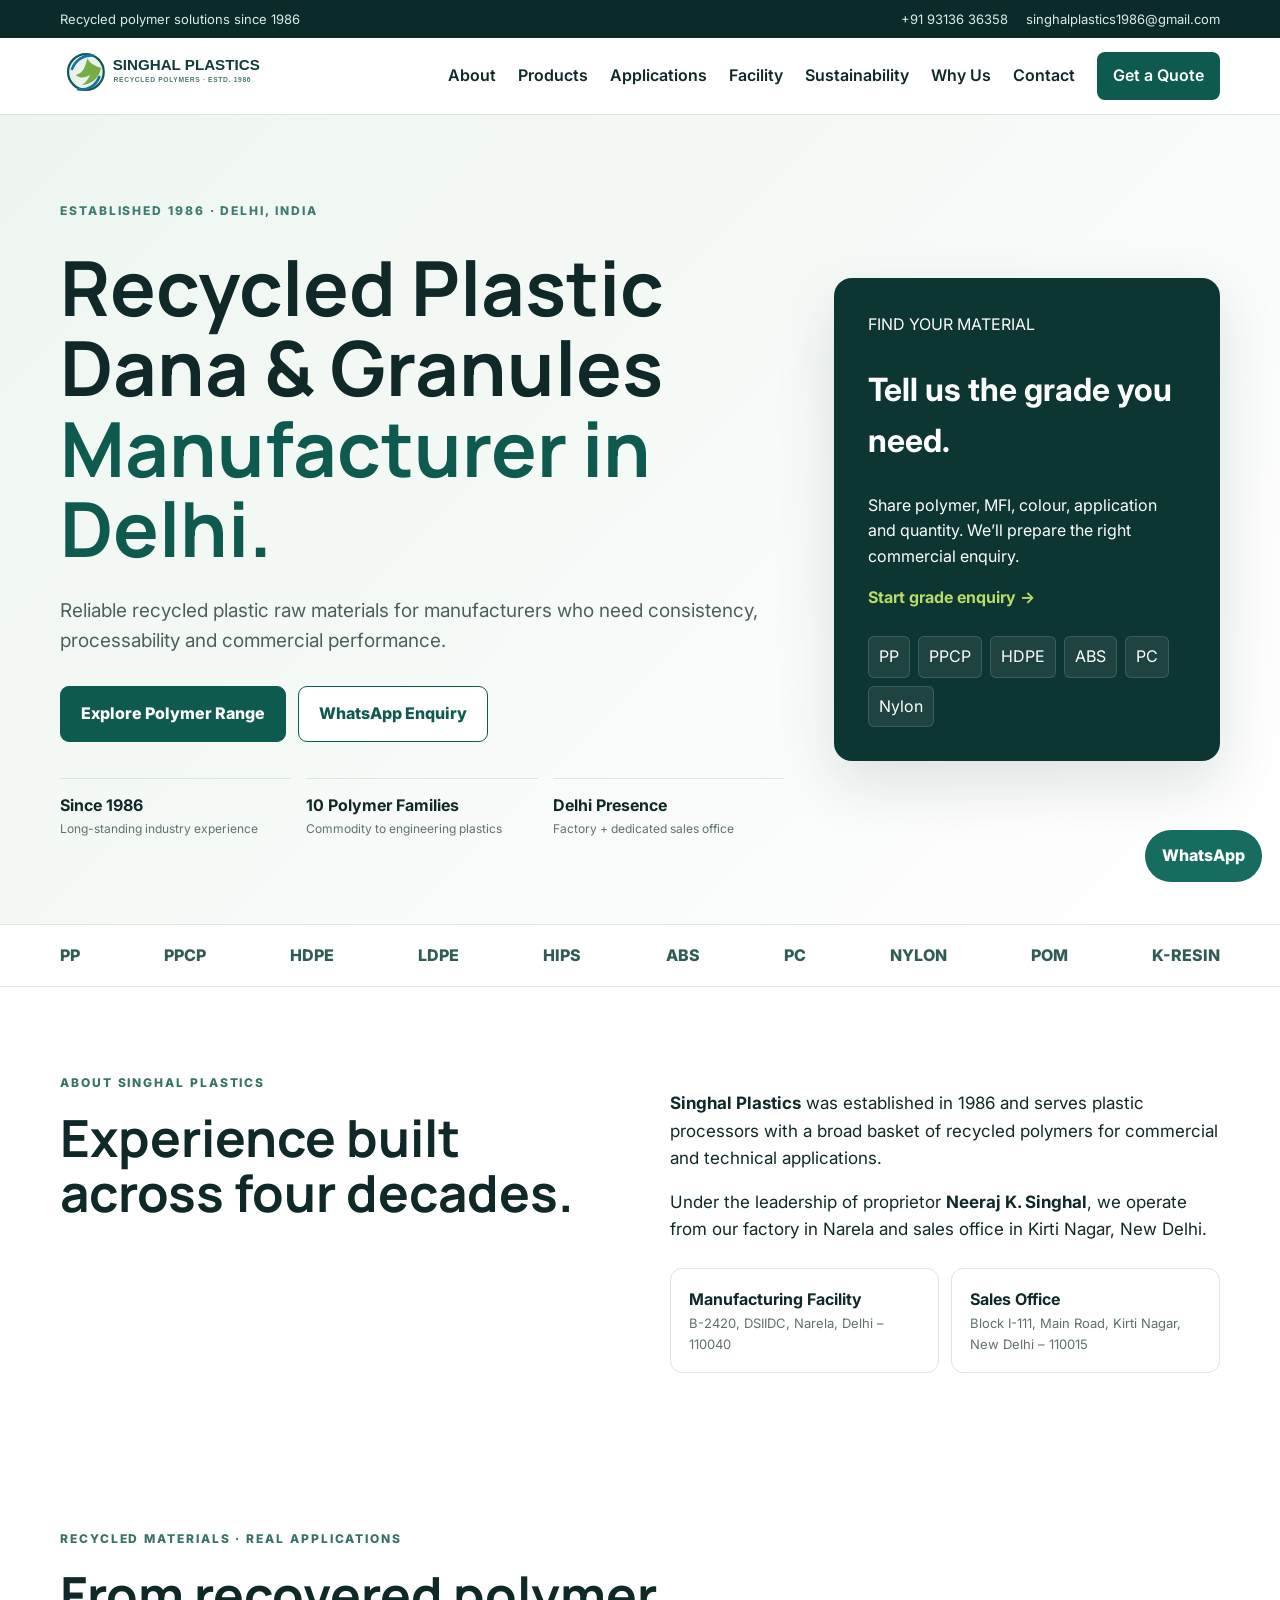
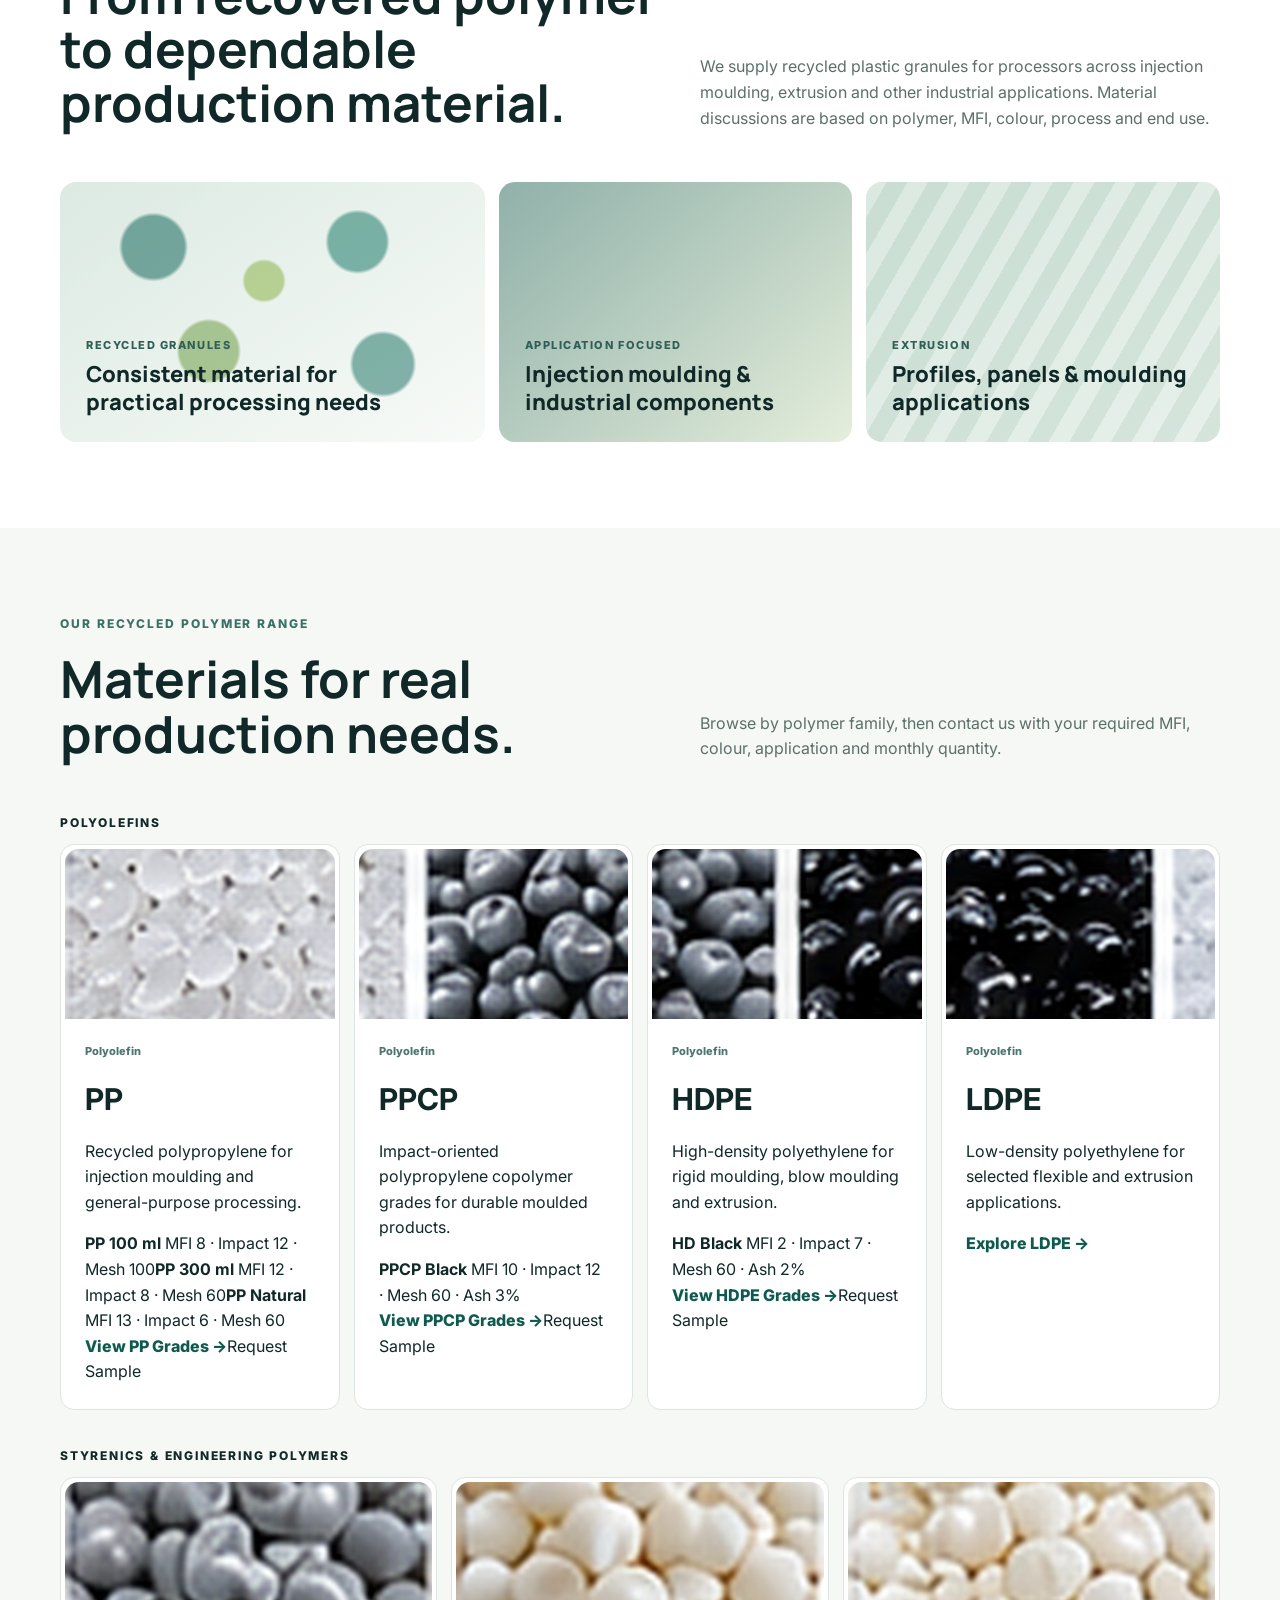
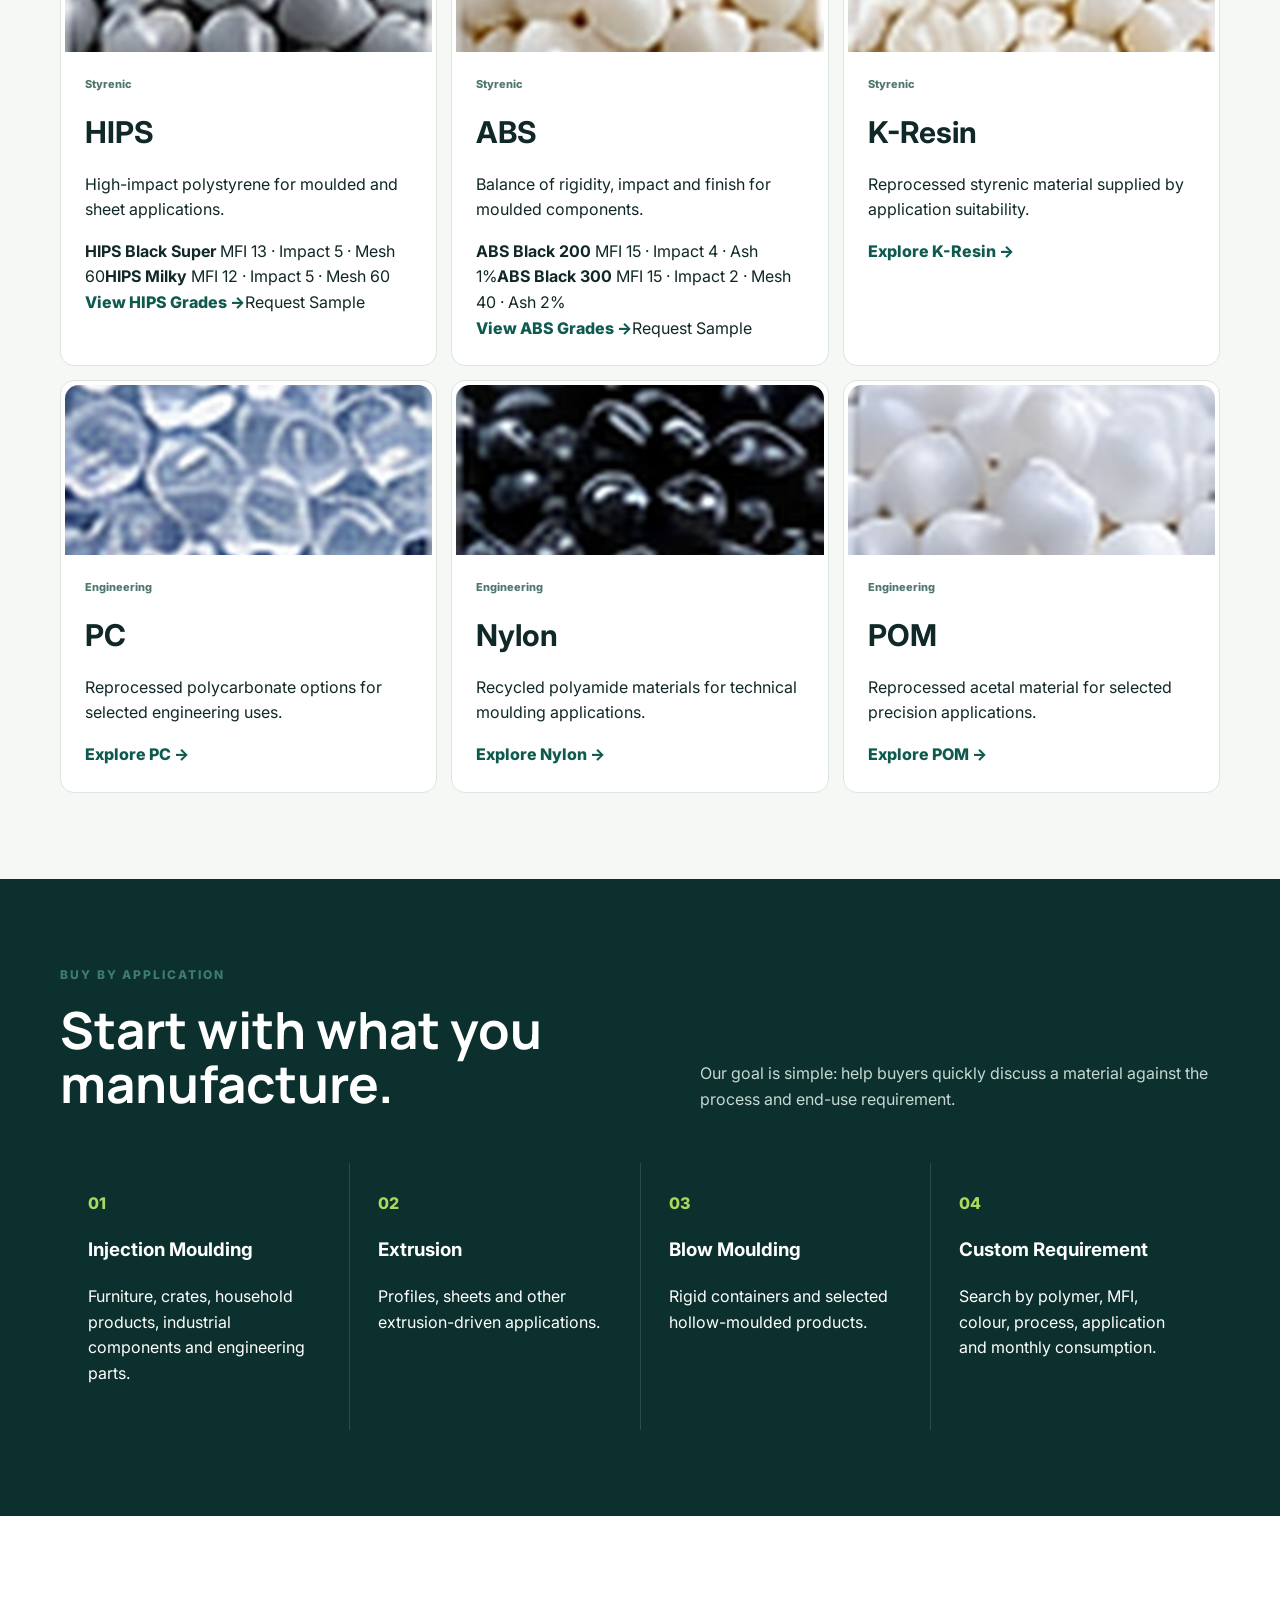
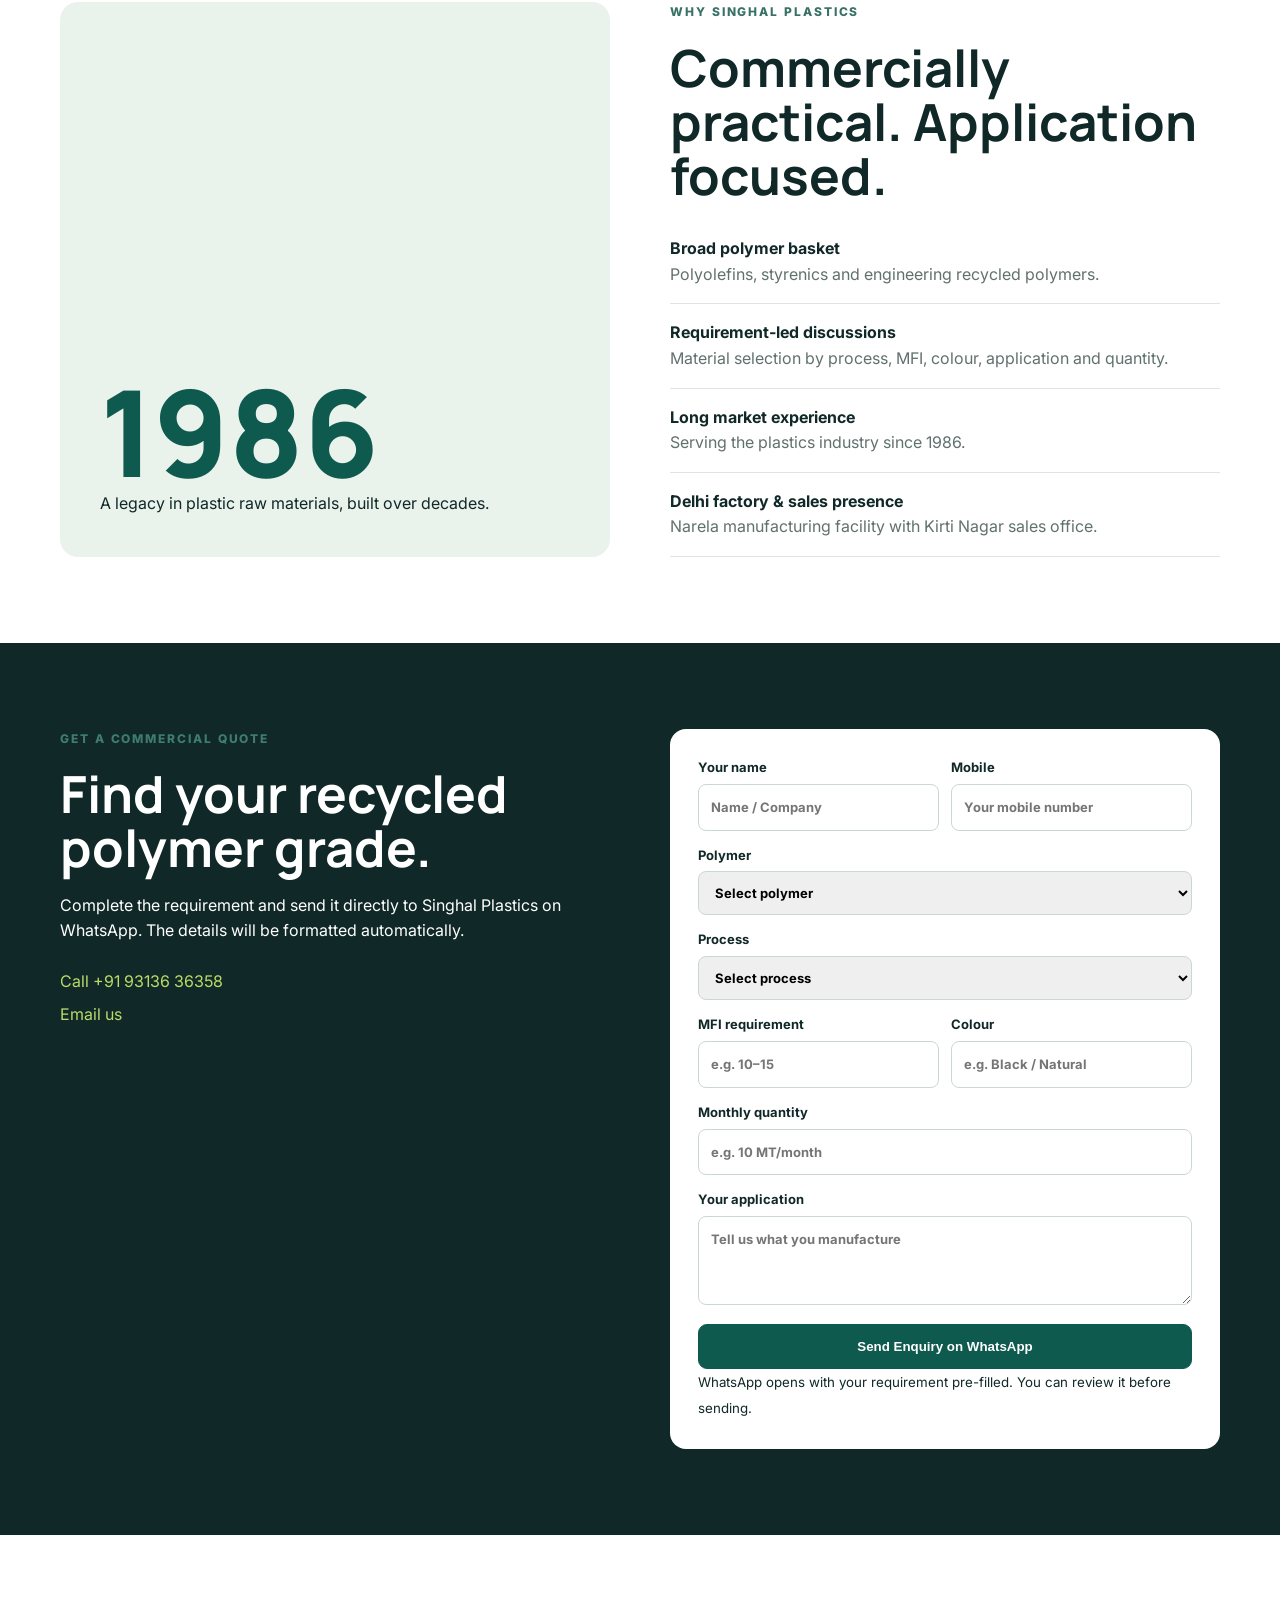
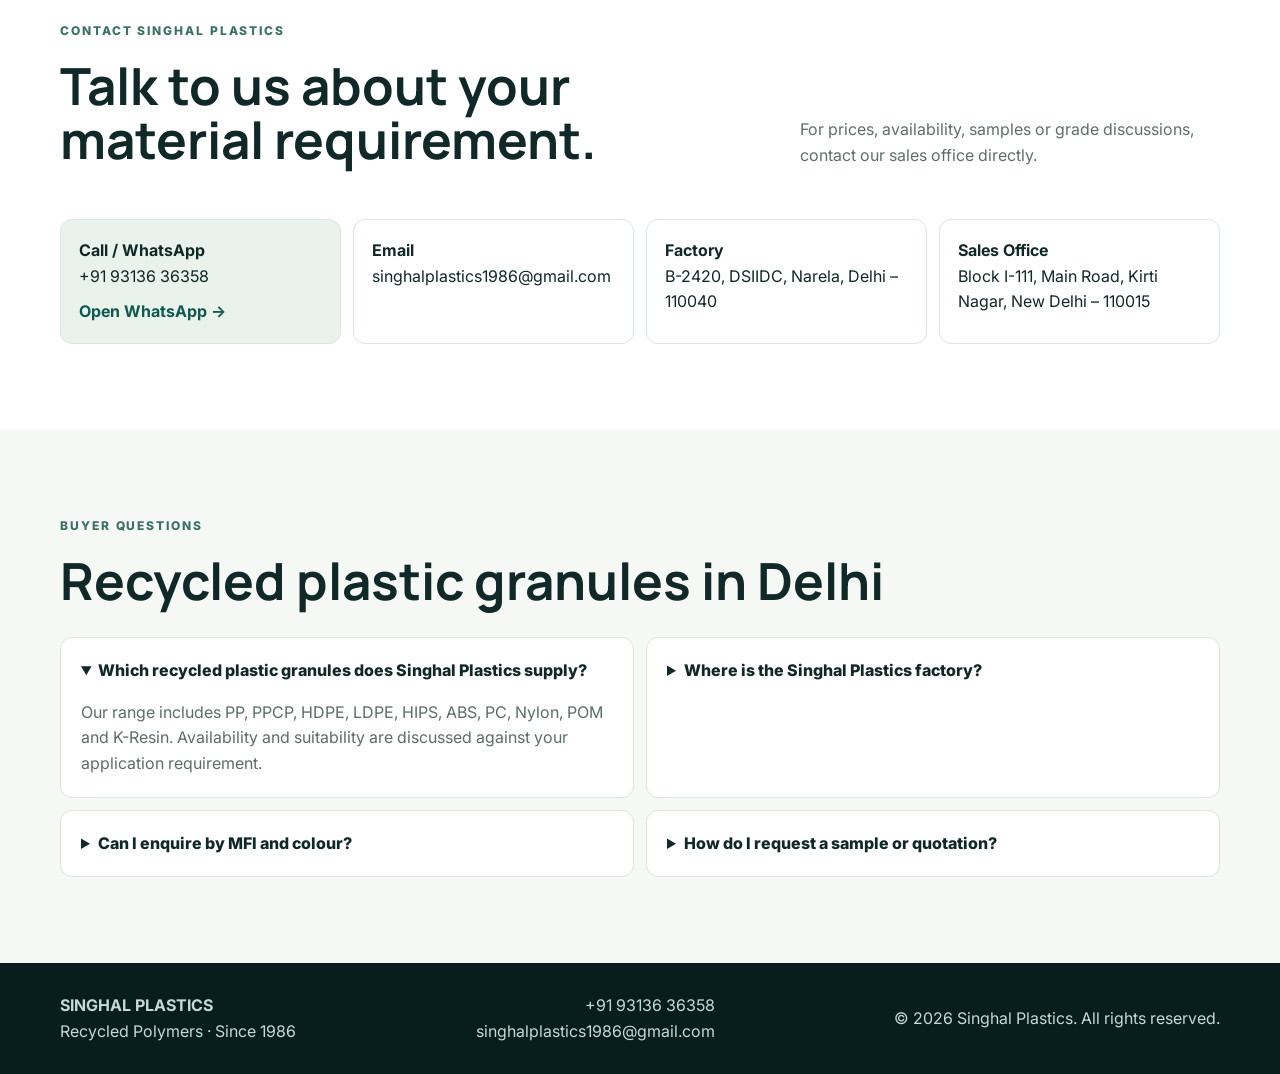
==== commit c19fdf18: "Upgrade homepage product cards with confirmed grade specifications" ====
--- a/index.html
+++ b/index.html
@@ -28,13 +28,13 @@
     <section class="section" id="about"><div class="container split"><div><div class="eyebrow dark">ABOUT SINGHAL PLASTICS</div><h2>Experience built across four decades.</h2></div><div class="about-copy"><p><strong>Singhal Plastics</strong> was established in 1986 and serves plastic processors with a broad basket of recycled polymers for commercial and technical applications.</p><p>Under the leadership of proprietor <strong>Neeraj K. Singhal</strong>, we operate from our factory in Narela and sales office in Kirti Nagar, New Delhi.</p><div class="mini-cards"><div><b>Manufacturing Facility</b><span>B-2420, DSIIDC, Narela, Delhi – 110040</span></div><div><b>Sales Office</b><span>Block I-111, Main Road, Kirti Nagar, New Delhi – 110015</span></div></div></div></div></section>
     <section class="section visual-intro"><div class="container"><div class="section-head"><div><div class="eyebrow dark">RECYCLED MATERIALS · REAL APPLICATIONS</div><h2>From recovered polymer to dependable production material.</h2></div><p>We supply recycled plastic granules for processors across injection moulding, extrusion and other industrial applications. Material discussions are based on polymer, MFI, colour, process and end use.</p></div><div class="visual-grid"><div class="visual-panel pellets"><span>RECYCLED GRANULES</span><strong>Consistent material for practical processing needs</strong></div><div class="visual-panel moulding"><span>APPLICATION FOCUSED</span><strong>Injection moulding & industrial components</strong></div><div class="visual-panel profiles"><span>EXTRUSION</span><strong>Profiles, panels & moulding applications</strong></div></div></div></section>
 <section class="section products-section" id="products"><div class="container"><div class="section-head"><div><div class="eyebrow dark">OUR RECYCLED POLYMER RANGE</div><h2>Materials for real production needs.</h2></div><p>Browse by polymer family, then contact us with your required MFI, colour, application and monthly quantity.</p></div><div class="group-label">POLYOLEFINS</div><div class="product-grid">
-      <a class="product-card featured" href="products/pp.html"><img class="product-card-photo" src="assets/pp-recovered.jpg" alt="PP recycled plastic granules" loading="lazy"><span class="tag">Polyolefin</span><h3>PP</h3><p>Recycled polypropylene for injection moulding and general-purpose processing.</p><span class="card-link">Explore PP →</span></a>
-      <a class="product-card" href="products/ppcp.html"><img class="product-card-photo" src="assets/ppcp-recovered.jpg" alt="PPCP recycled plastic granules" loading="lazy"><span class="tag">Polyolefin</span><h3>PPCP</h3><p>Impact-oriented polypropylene copolymer grades for durable moulded products.</p><span class="card-link">Explore PPCP →</span></a>
-      <a class="product-card" href="products/hdpe.html"><img class="product-card-photo" src="assets/hdpe-recovered.jpg" alt="HDPE recycled plastic granules" loading="lazy"><span class="tag">Polyolefin</span><h3>HDPE</h3><p>High-density polyethylene for rigid moulding, blow moulding and extrusion.</p><span class="card-link">Explore HDPE →</span></a>
+      <a class="product-card featured" href="products/pp.html"><img class="product-card-photo" src="assets/pp-recovered.jpg" alt="PP recycled plastic granules" loading="lazy"><span class="tag">Polyolefin</span><h3>PP</h3><p>Recycled polypropylene for injection moulding and general-purpose processing.</p><div class="quick-specs"><span><b>PP 100 ml</b> MFI 8 · Impact 12 · Mesh 100</span><span><b>PP 300 ml</b> MFI 12 · Impact 8 · Mesh 60</span><span><b>PP Natural</b> MFI 13 · Impact 6 · Mesh 60</span></div><div class="product-actions"><span class="card-link">View PP Grades →</span><span class="sample-link">Request Sample</span></div></a>
+      <a class="product-card" href="products/ppcp.html"><img class="product-card-photo" src="assets/ppcp-recovered.jpg" alt="PPCP recycled plastic granules" loading="lazy"><span class="tag">Polyolefin</span><h3>PPCP</h3><p>Impact-oriented polypropylene copolymer grades for durable moulded products.</p><div class="quick-specs"><span><b>PPCP Black</b> MFI 10 · Impact 12 · Mesh 60 · Ash 3%</span></div><div class="product-actions"><span class="card-link">View PPCP Grades →</span><span class="sample-link">Request Sample</span></div></a>
+      <a class="product-card" href="products/hdpe.html"><img class="product-card-photo" src="assets/hdpe-recovered.jpg" alt="HDPE recycled plastic granules" loading="lazy"><span class="tag">Polyolefin</span><h3>HDPE</h3><p>High-density polyethylene for rigid moulding, blow moulding and extrusion.</p><div class="quick-specs"><span><b>HD Black</b> MFI 2 · Impact 7 · Mesh 60 · Ash 2%</span></div><div class="product-actions"><span class="card-link">View HDPE Grades →</span><span class="sample-link">Request Sample</span></div></a>
       <a class="product-card" href="products/ldpe.html"><img class="product-card-photo" src="assets/ldpe-recovered.jpg" alt="LDPE recycled plastic granules" loading="lazy"><span class="tag">Polyolefin</span><h3>LDPE</h3><p>Low-density polyethylene for selected flexible and extrusion applications.</p><span class="card-link">Explore LDPE →</span></a></div>
       <div class="group-label spaced">STYRENICS & ENGINEERING POLYMERS</div><div class="product-grid product-grid-6">
-      <a class="product-card" href="products/hips.html"><img class="product-card-photo" src="assets/hips-recovered.jpg" alt="HIPS recycled plastic granules" loading="lazy"><span class="tag">Styrenic</span><h3>HIPS</h3><p>High-impact polystyrene for moulded and sheet applications.</p><span class="card-link">Explore HIPS →</span></a>
-      <a class="product-card" href="products/abs.html"><img class="product-card-photo" src="assets/abs-recovered.jpg" alt="ABS recycled plastic granules" loading="lazy"><span class="tag">Styrenic</span><h3>ABS</h3><p>Balance of rigidity, impact and finish for moulded components.</p><span class="card-link">Explore ABS →</span></a>
+      <a class="product-card" href="products/hips.html"><img class="product-card-photo" src="assets/hips-recovered.jpg" alt="HIPS recycled plastic granules" loading="lazy"><span class="tag">Styrenic</span><h3>HIPS</h3><p>High-impact polystyrene for moulded and sheet applications.</p><div class="quick-specs"><span><b>HIPS Black Super</b> MFI 13 · Impact 5 · Mesh 60</span><span><b>HIPS Milky</b> MFI 12 · Impact 5 · Mesh 60</span></div><div class="product-actions"><span class="card-link">View HIPS Grades →</span><span class="sample-link">Request Sample</span></div></a>
+      <a class="product-card" href="products/abs.html"><img class="product-card-photo" src="assets/abs-recovered.jpg" alt="ABS recycled plastic granules" loading="lazy"><span class="tag">Styrenic</span><h3>ABS</h3><p>Balance of rigidity, impact and finish for moulded components.</p><div class="quick-specs"><span><b>ABS Black 200</b> MFI 15 · Impact 4 · Ash 1%</span><span><b>ABS Black 300</b> MFI 15 · Impact 2 · Mesh 40 · Ash 2%</span></div><div class="product-actions"><span class="card-link">View ABS Grades →</span><span class="sample-link">Request Sample</span></div></a>
       <a class="product-card" href="products/k-resin.html"><img class="product-card-photo" src="assets/k-resin-recovered.jpg" alt="K-Resin recycled plastic granules" loading="lazy"><span class="tag">Styrenic</span><h3>K-Resin</h3><p>Reprocessed styrenic material supplied by application suitability.</p><span class="card-link">Explore K-Resin →</span></a>
       <a class="product-card" href="products/pc.html"><img class="product-card-photo" src="assets/pc-recovered.jpg" alt="PC recycled plastic granules" loading="lazy"><span class="tag">Engineering</span><h3>PC</h3><p>Reprocessed polycarbonate options for selected engineering uses.</p><span class="card-link">Explore PC →</span></a>
       <a class="product-card" href="products/nylon.html"><img class="product-card-photo" src="assets/nylon-recovered.jpg" alt="Nylon recycled plastic granules" loading="lazy"><span class="tag">Engineering</span><h3>Nylon</h3><p>Recycled polyamide materials for technical moulding applications.</p><span class="card-link">Explore Nylon →</span></a>
--- a/styles.css
+++ b/styles.css
@@ -1,4 +1,5 @@
 :root{--ink:#102827;--green:#0f5a4f;--lime:#9bc53d;--paper:#f6f8f5;--line:#dce5df;--white:#fff}*{box-sizing:border-box}html{scroll-behavior:smooth}body{margin:0;font-family:Inter,Arial,sans-serif;color:var(--ink);background:#fff;line-height:1.6}a{color:inherit;text-decoration:none}.container{width:min(1160px,92%);margin:auto}.topbar{background:#0b2b2a;color:#dcebe7;font-size:13px}.topbar-inner,.nav-wrap,.footer-row{display:flex;align-items:center;justify-content:space-between;gap:24px}.topbar-inner{min-height:38px}.topbar-links{display:flex;gap:18px}.site-header{position:sticky;top:0;z-index:20;background:rgba(255,255,255,.96);border-bottom:1px solid var(--line)}.nav-wrap{min-height:76px}.brand img{height:54px;max-width:250px}.main-nav{display:flex;align-items:center;gap:22px;font-weight:600}.nav-cta,.btn-primary{background:var(--green);color:#fff}.nav-cta{padding:11px 16px;border-radius:8px}.menu-btn{display:none;background:none;border:0;font-size:25px}.hero{position:relative;overflow:hidden;background:linear-gradient(135deg,#eef5f0,#fff);padding:86px 0}.hero-grid{display:grid;grid-template-columns:1.5fr .8fr;gap:50px;align-items:center}.eyebrow{font-size:12px;font-weight:800;letter-spacing:.16em;color:#3f7c70}.eyebrow.dark{color:#397166}.hero h1,.section h2{font-family:Manrope,Inter,sans-serif;line-height:1.06;margin:.35em 0}.hero h1{font-size:clamp(44px,6vw,76px)}.hero h1 span{color:var(--green)}.hero-copy>p{font-size:19px;max-width:700px;color:#4b605c}.hero-actions{display:flex;gap:12px;margin:30px 0}.btn{display:inline-block;padding:14px 20px;border-radius:9px;font-weight:800;border:1px solid var(--green)}.btn-secondary{background:#fff;color:var(--green)}.trust-row{display:grid;grid-template-columns:repeat(3,1fr);gap:15px;margin-top:36px}.trust-row div{border-top:1px solid var(--line);padding-top:14px}.trust-row strong,.trust-row span{display:block}.trust-row span{font-size:12px;color:#61716e}.hero-card{background:#0d3532;color:#fff;border-radius:18px;padding:34px;box-shadow:0 22px 60px #0b2b2a20}.hero-card h2{font-size:32px}.hero-materials{display:flex;flex-wrap:wrap;gap:8px;margin-top:25px}.hero-materials span{background:#ffffff12;border:1px solid #ffffff24;padding:7px 10px;border-radius:6px}.text-link{color:#b9dc68;font-weight:700}.polymer-strip{border-block:1px solid var(--line)}.strip-track{display:flex;justify-content:space-between;gap:16px;overflow:auto;padding:18px 0;font-weight:800;color:#315c55}.section{padding:86px 0}.split,.quality-grid,.quote-grid{display:grid;grid-template-columns:1fr 1fr;gap:60px}.section h2{font-size:clamp(34px,4vw,52px)}.about-copy p{font-size:17px}.mini-cards{display:grid;grid-template-columns:1fr 1fr;gap:12px;margin-top:25px}.mini-cards div,.contact-card{border:1px solid var(--line);border-radius:12px;padding:18px}.mini-cards b,.mini-cards span,.contact-card b,.contact-card span,.contact-card a{display:block}.mini-cards span{font-size:13px;color:#60716d}.products-section{background:var(--paper)}.section-head{display:flex;justify-content:space-between;gap:40px;align-items:end;margin-bottom:35px}.section-head>p{max-width:520px;color:#5d6f6b}.group-label{font-size:12px;font-weight:800;letter-spacing:.15em;margin:20px 0 12px}.spaced{margin-top:36px}.product-grid{display:grid;grid-template-columns:repeat(4,1fr);gap:14px}.product-grid-6{grid-template-columns:repeat(3,1fr)}.product-card{background:#fff;border:1px solid var(--line);border-radius:14px;padding:24px;min-height:220px;transition:.2s}.product-card:hover{transform:translateY(-3px);box-shadow:0 14px 30px #183c3512}.product-card h3{font-size:30px;margin:12px 0}.tag{font-size:11px;font-weight:800;color:#4f766f}.card-link{font-weight:800;color:var(--green)}.applications{background:#0c302e;color:#fff}.section-head.light>p{color:#c7d7d3}.application-grid{display:grid;grid-template-columns:repeat(4,1fr);gap:1px;background:#ffffff22}.application-grid div{background:#0c302e;padding:28px}.application-grid span{color:#a9d95d;font-weight:800}.quality-visual{background:#eaf2ec;border-radius:18px;padding:40px;display:flex;flex-direction:column;justify-content:end;min-height:390px}.quality-number{font:800 clamp(60px,10vw,120px)/1 Manrope;color:#0f5a4f}.check-list div{padding:16px 0;border-bottom:1px solid var(--line)}.check-list b,.check-list span{display:block}.check-list span{color:#61716e}.quote-section{background:#102827;color:#fff}.quote-form{background:#fff;color:var(--ink);padding:28px;border-radius:16px}.quote-form label{display:block;font-weight:700;font-size:13px;margin-bottom:14px}.quote-form input,.quote-form select,.quote-form textarea{width:100%;margin-top:6px;padding:12px;border:1px solid #cad7d2;border-radius:8px;font:inherit}.form-row{display:grid;grid-template-columns:1fr 1fr;gap:12px}.wide{width:100%;text-align:center}.direct-contact{display:flex;flex-direction:column;gap:8px;margin-top:25px;color:#b9dc68}.contact-grid{display:grid;grid-template-columns:repeat(4,1fr);gap:12px}.contact-card.primary{background:#eaf2ec}.small-action{margin-top:10px;color:var(--green);font-weight:700}.floating-whatsapp{position:fixed;right:18px;bottom:18px;background:#166c5e;color:#fff;padding:13px 17px;border-radius:30px;font-weight:800;z-index:30}footer{background:#071e1d;color:#c8d8d4;padding:30px 0}.footer-row div>*{display:block}.footer-contact{text-align:right}@media(max-width:850px){.menu-btn{display:block}.main-nav{display:none;position:absolute;top:76px;left:0;right:0;background:#fff;padding:20px;flex-direction:column;align-items:flex-start;border-bottom:1px solid var(--line)}.main-nav.open{display:flex}.hero-grid,.split,.quality-grid,.quote-grid{grid-template-columns:1fr}.trust-row,.product-grid,.product-grid-6,.application-grid,.contact-grid{grid-template-columns:1fr 1fr}.section-head{display:block}.topbar-links{display:none}}@media(max-width:560px){.hero{padding:55px 0}.trust-row,.product-grid,.product-grid-6,.application-grid,.contact-grid,.mini-cards,.form-row{grid-template-columns:1fr}.hero-actions{flex-direction:column}.topbar-inner{justify-content:center}.footer-row{align-items:flex-start;flex-direction:column}.footer-contact{text-align:left}}
 .visual-intro{padding-top:70px}.visual-grid{display:grid;grid-template-columns:1.2fr 1fr 1fr;gap:14px}.visual-panel{min-height:260px;border-radius:16px;padding:26px;display:flex;flex-direction:column;justify-content:flex-end;overflow:hidden;position:relative;background:linear-gradient(145deg,#dceae3,#f8faf8)}.visual-panel:before{content:"";position:absolute;inset:0;opacity:.55}.visual-panel.pellets:before{background:radial-gradient(circle at 22% 25%,#17695b 0 8%,transparent 9%),radial-gradient(circle at 48% 38%,#8db54c 0 7%,transparent 8%),radial-gradient(circle at 70% 23%,#1d7a6a 0 8%,transparent 9%),radial-gradient(circle at 35% 65%,#6e9f48 0 9%,transparent 10%),radial-gradient(circle at 76% 70%,#247768 0 8%,transparent 9%)}.visual-panel.moulding:before{background:linear-gradient(135deg,#0d4d46aa,#92b95c55)}.visual-panel.profiles:before{background:repeating-linear-gradient(120deg,#d9e8df 0 18px,#b9d3c5 18px 36px)}.visual-panel span,.visual-panel strong{position:relative;z-index:1}.visual-panel span{font-size:11px;letter-spacing:.14em;font-weight:800;color:#315f56}.visual-panel strong{font:800 22px/1.25 Manrope;margin-top:7px;max-width:330px}.faq-section{background:#f6f8f5}.faq-grid{display:grid;grid-template-columns:1fr 1fr;gap:12px;margin-top:30px}.faq-grid details{background:#fff;border:1px solid var(--line);border-radius:12px;padding:20px}.faq-grid summary{font-weight:800;cursor:pointer}.faq-grid p{color:#5b6d69;margin-bottom:0}@media(max-width:850px){.visual-grid{grid-template-columns:1fr 1fr}.visual-panel.pellets{grid-column:1/-1}}@media(max-width:560px){.visual-grid,.faq-grid{grid-template-columns:1fr}.visual-panel.pellets{grid-column:auto}}
 .grade-grid{display:grid;grid-template-columns:repeat(3,1fr);gap:18px}.grade-card{border:1px solid var(--line);border-radius:16px;overflow:hidden;background:#fff}.grade-photo{height:180px;display:flex;align-items:center;justify-content:center;background:radial-gradient(circle at 30% 35%,#e5ece7 0 7%,transparent 8%),radial-gradient(circle at 55% 55%,#cbd9d1 0 8%,transparent 9%),radial-gradient(circle at 75% 30%,#dde7e1 0 7%,transparent 8%),#f1f5f2}.grade-photo.black{background:radial-gradient(circle at 30% 35%,#242a29 0 7%,transparent 8%),radial-gradient(circle at 55% 55%,#111514 0 8%,transparent 9%),radial-gradient(circle at 75% 30%,#353b39 0 7%,transparent 8%),#dfe5e1}.grade-photo.milky,.grade-photo.brilliant-milky,.grade-photo.off-white{background:radial-gradient(circle at 30% 35%,#fff 0 7%,transparent 8%),radial-gradient(circle at 55% 55%,#e9eeeb 0 8%,transparent 9%),radial-gradient(circle at 75% 30%,#fafafa 0 7%,transparent 8%),#dce5df}.grade-photo.dull-natural{background:radial-gradient(circle at 30% 35%,#dfd5bd 0 7%,transparent 8%),radial-gradient(circle at 55% 55%,#cdbf9f 0 8%,transparent 9%),radial-gradient(circle at 75% 30%,#eadfc7 0 7%,transparent 8%),#eee8dc}.grade-photo.colour{background:linear-gradient(135deg,#dcece6,#e9ead6)}.grade-photo span{background:#ffffffdd;padding:7px 12px;border-radius:20px;font-weight:800;font-size:12px}.grade-body{padding:22px}.grade-body h3{font-size:24px;margin:8px 0 14px}.grade-body table{width:100%;border-collapse:collapse;margin-bottom:18px}.grade-body th,.grade-body td{padding:8px 0;border-bottom:1px solid var(--line);text-align:left;font-size:13px}.grade-body th{color:#5e716c;width:35%}@media(max-width:850px){.grade-grid{grid-template-columns:1fr 1fr}}@media(max-width:560px){.grade-grid{grid-template-columns:1fr}}
-.product-photo-hero{padding:34px 0;background:#f6f8f5;border-bottom:1px solid var(--line)}.product-photo-wrap{display:grid;grid-template-columns:minmax(260px,440px) 1fr;gap:40px;align-items:center}.product-photo-wrap img{width:100%;aspect-ratio:1.1/1;object-fit:cover;border-radius:18px;background:#fff;box-shadow:0 14px 38px rgba(22,63,54,.12)}.product-photo-wrap h2{font-size:clamp(28px,4vw,46px);margin:8px 0 12px}@media(max-width:700px){.product-photo-wrap{grid-template-columns:1fr;gap:22px}.product-photo-wrap img{max-height:360px}}+.product-photo-hero{padding:34px 0;background:#f6f8f5;border-bottom:1px solid var(--line)}.product-photo-wrap{display:grid;grid-template-columns:minmax(260px,440px) 1fr;gap:40px;align-items:center}.product-photo-wrap img{width:100%;aspect-ratio:1.1/1;object-fit:cover;border-radius:18px;background:#fff;box-shadow:0 14px 38px rgba(22,63,54,.12)}.product-photo-wrap h2{font-size:clamp(28px,4vw,46px);margin:8px 0 12px}@media(max-width:700px){.product-photo-wrap{grid-template-columns:1fr;gap:22px}.product-photo-wrap img{max-height:360px}}
+.product-card-photo{width:calc(100% + 40px);height:170px;object-fit:cover;display:block;margin:-20px -20px 18px;border-radius:inherit;border-bottom-left-radius:0;border-bottom-right-radius:0}.product-card{overflow:hidden}.product-card .tag,.product-card h3,.product-card p,.product-card .card-link{position:relative}
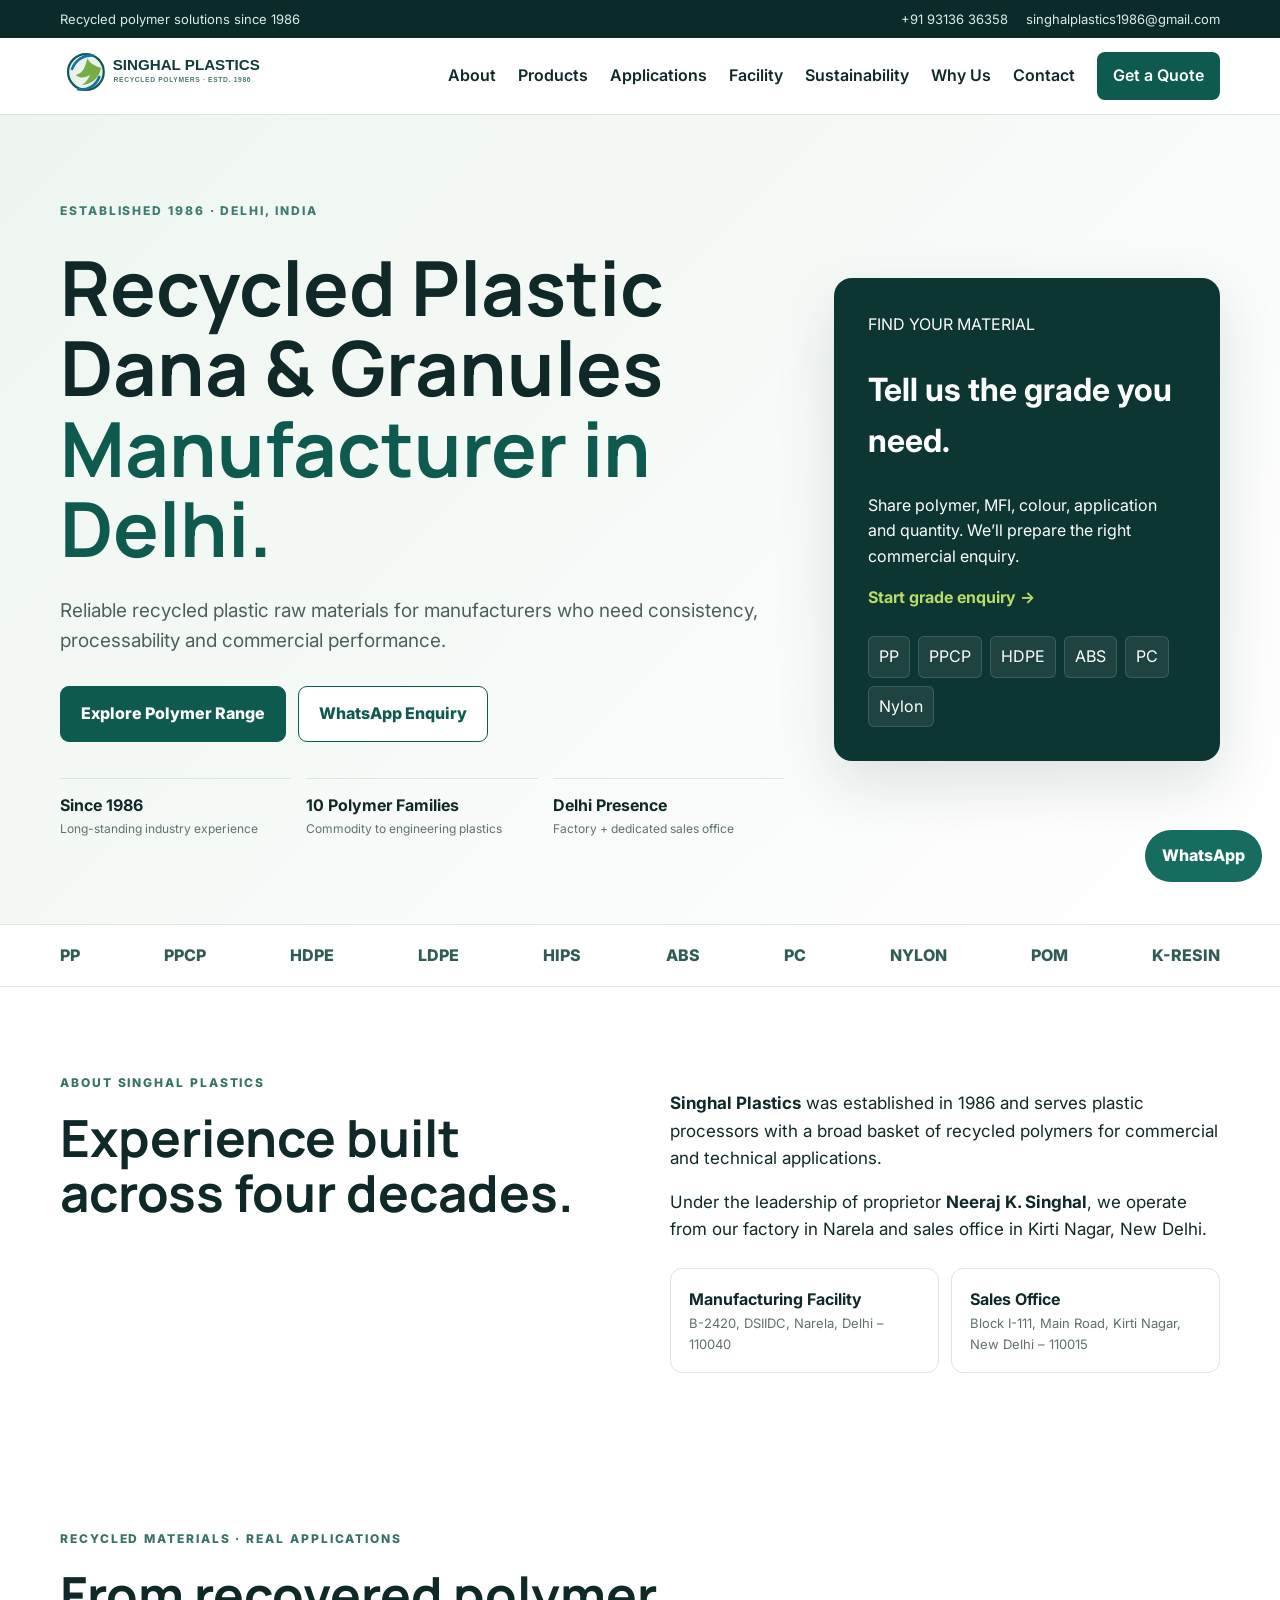
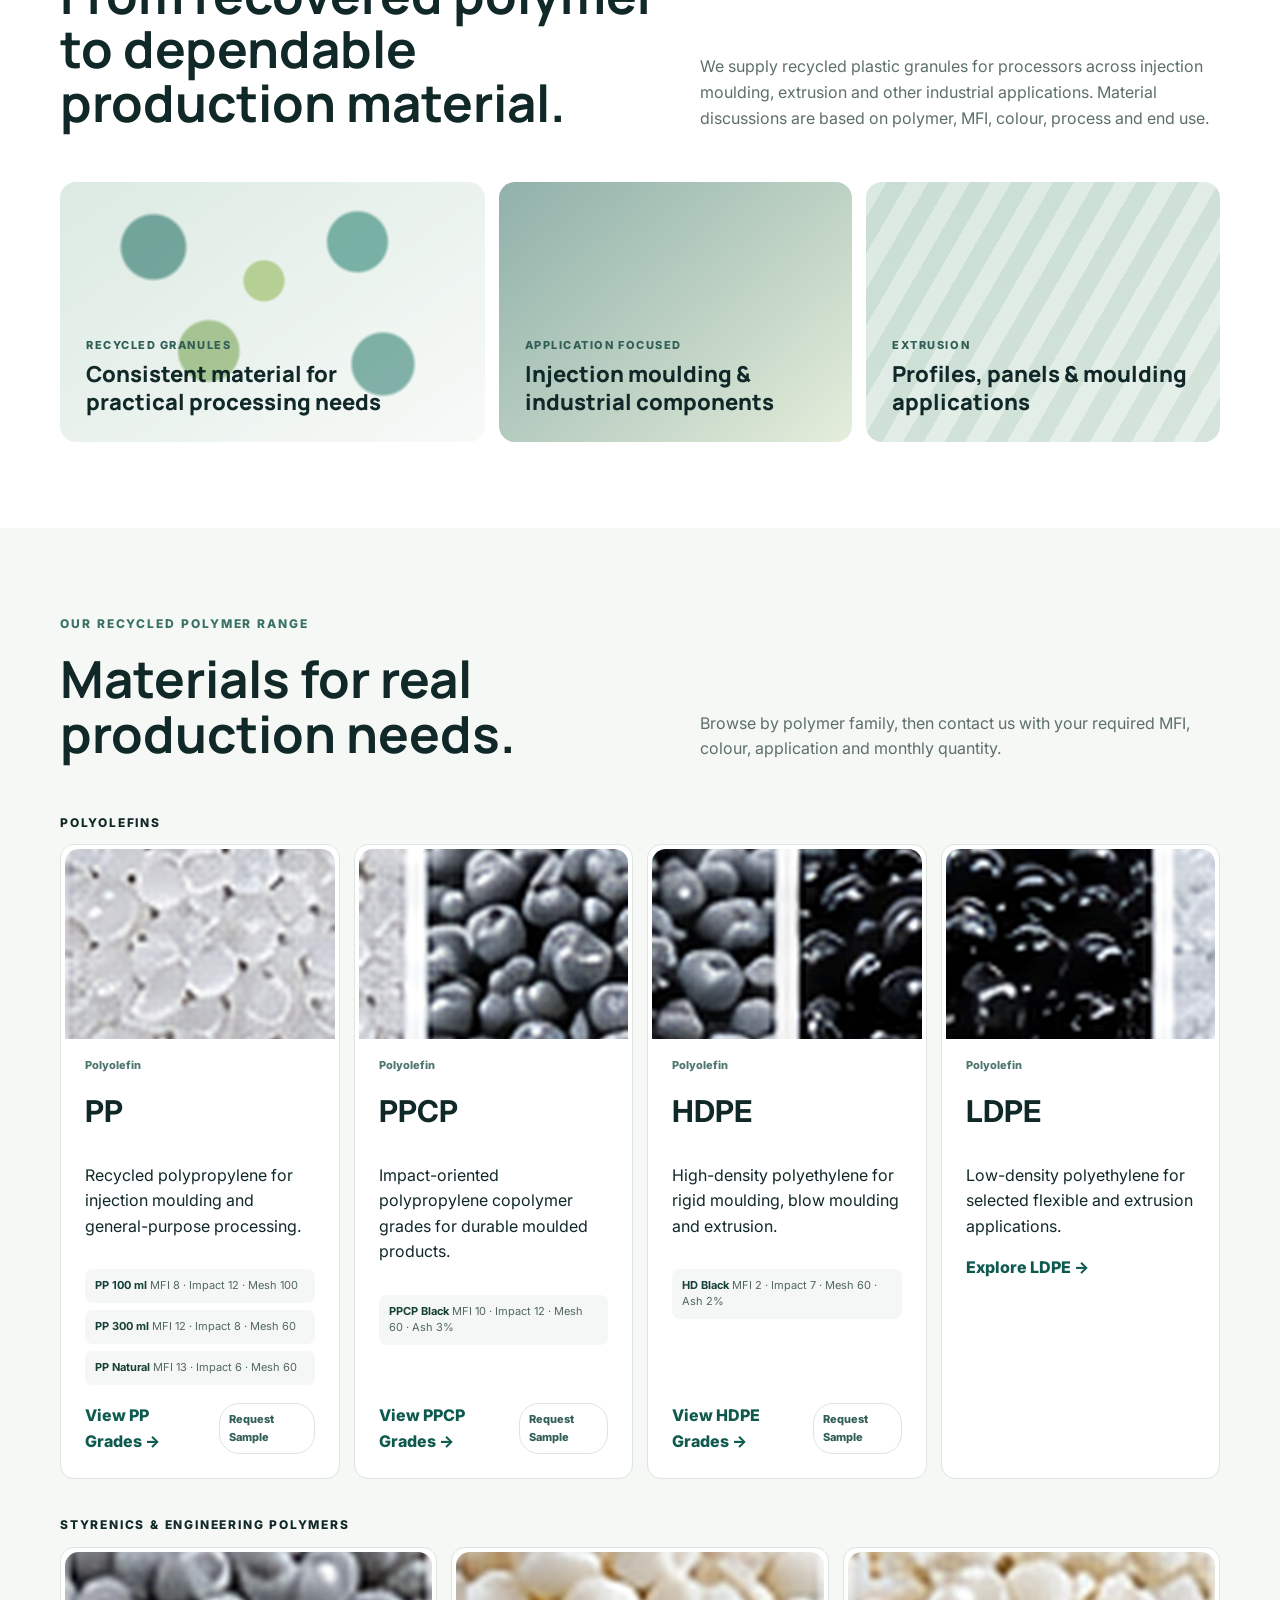
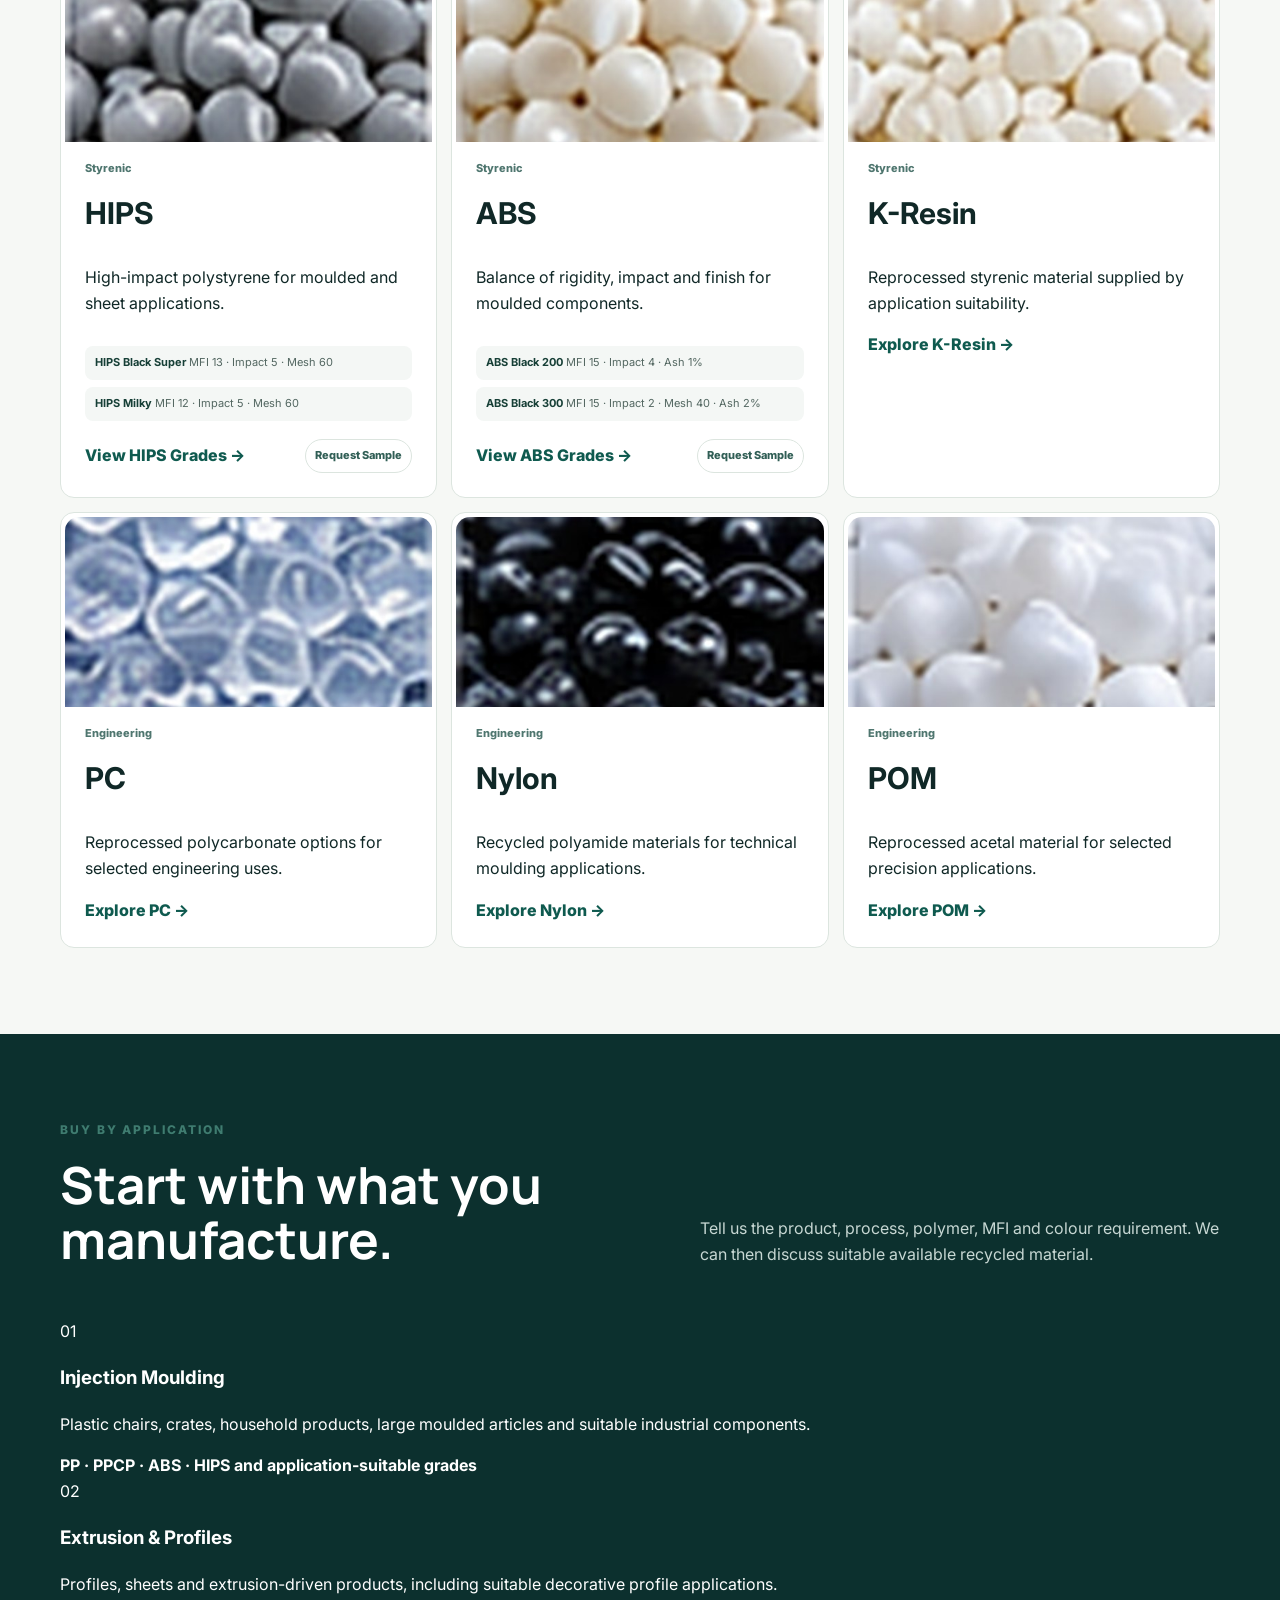
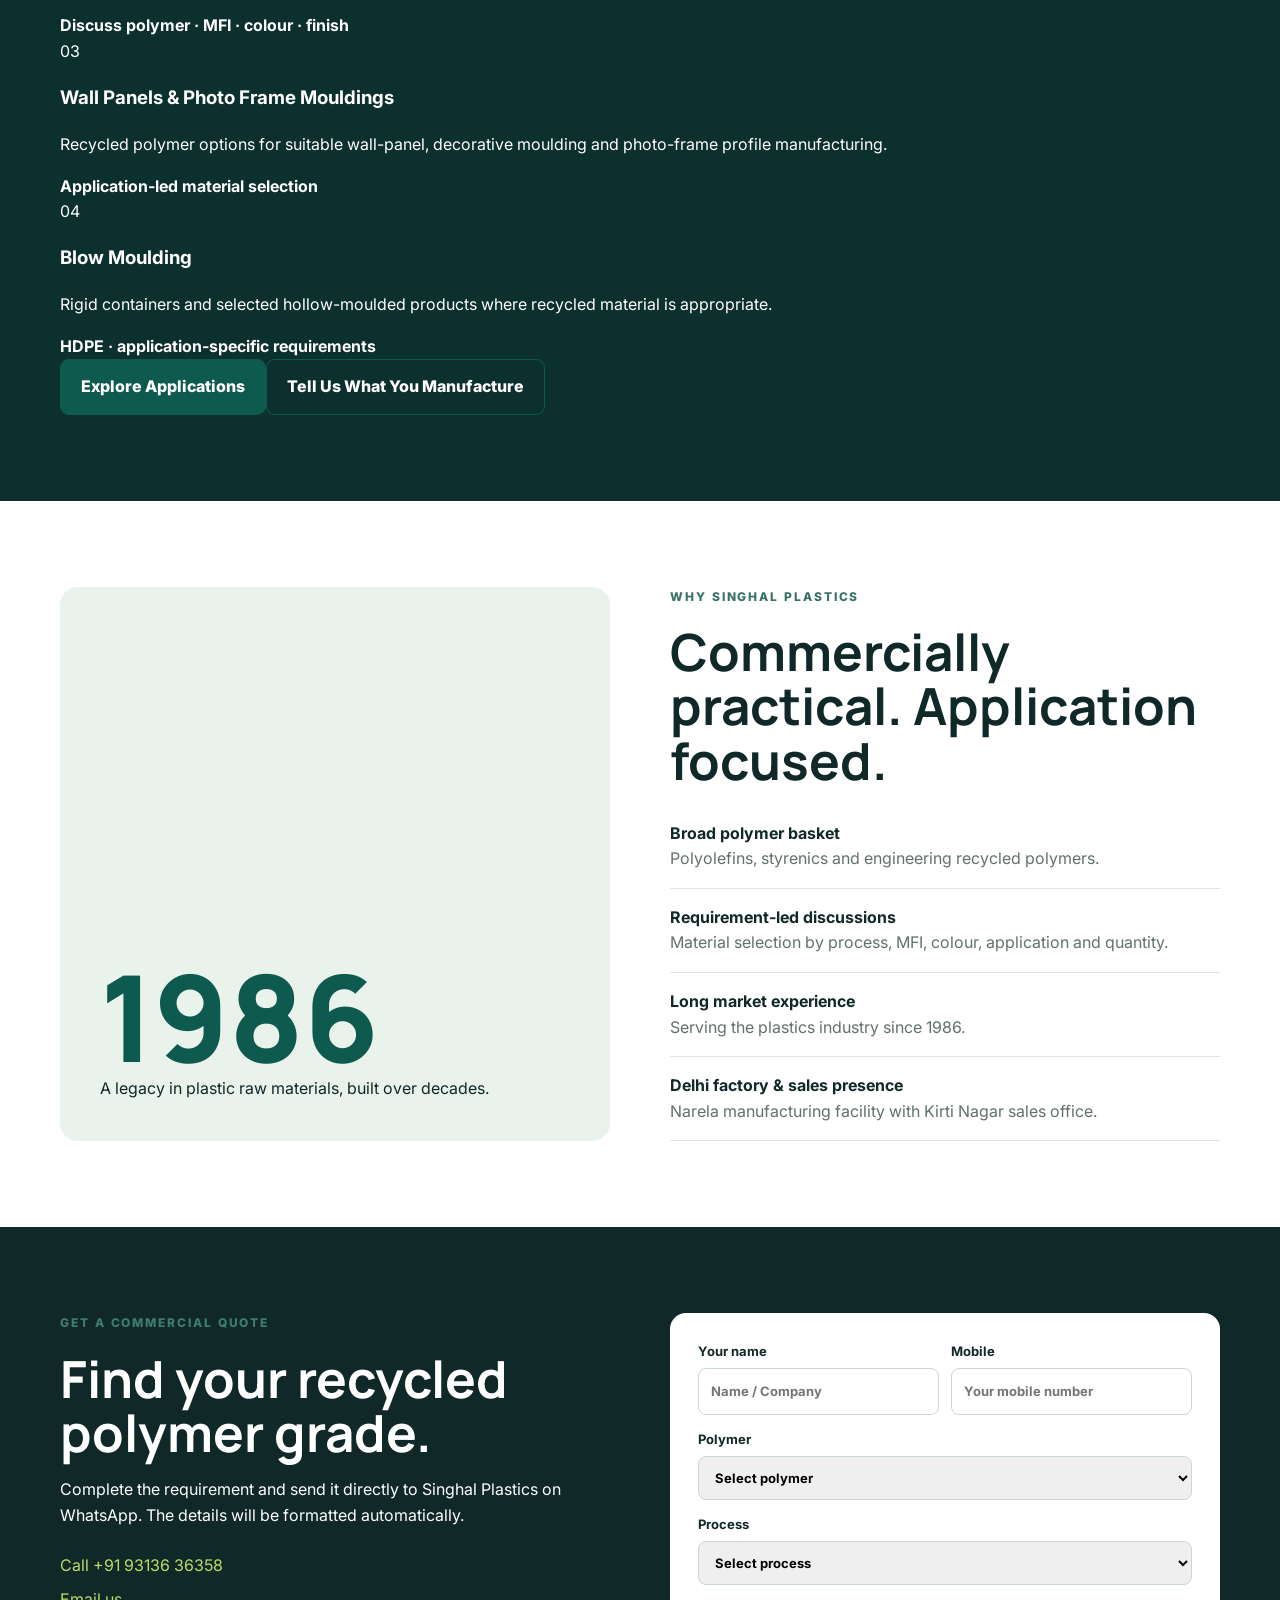
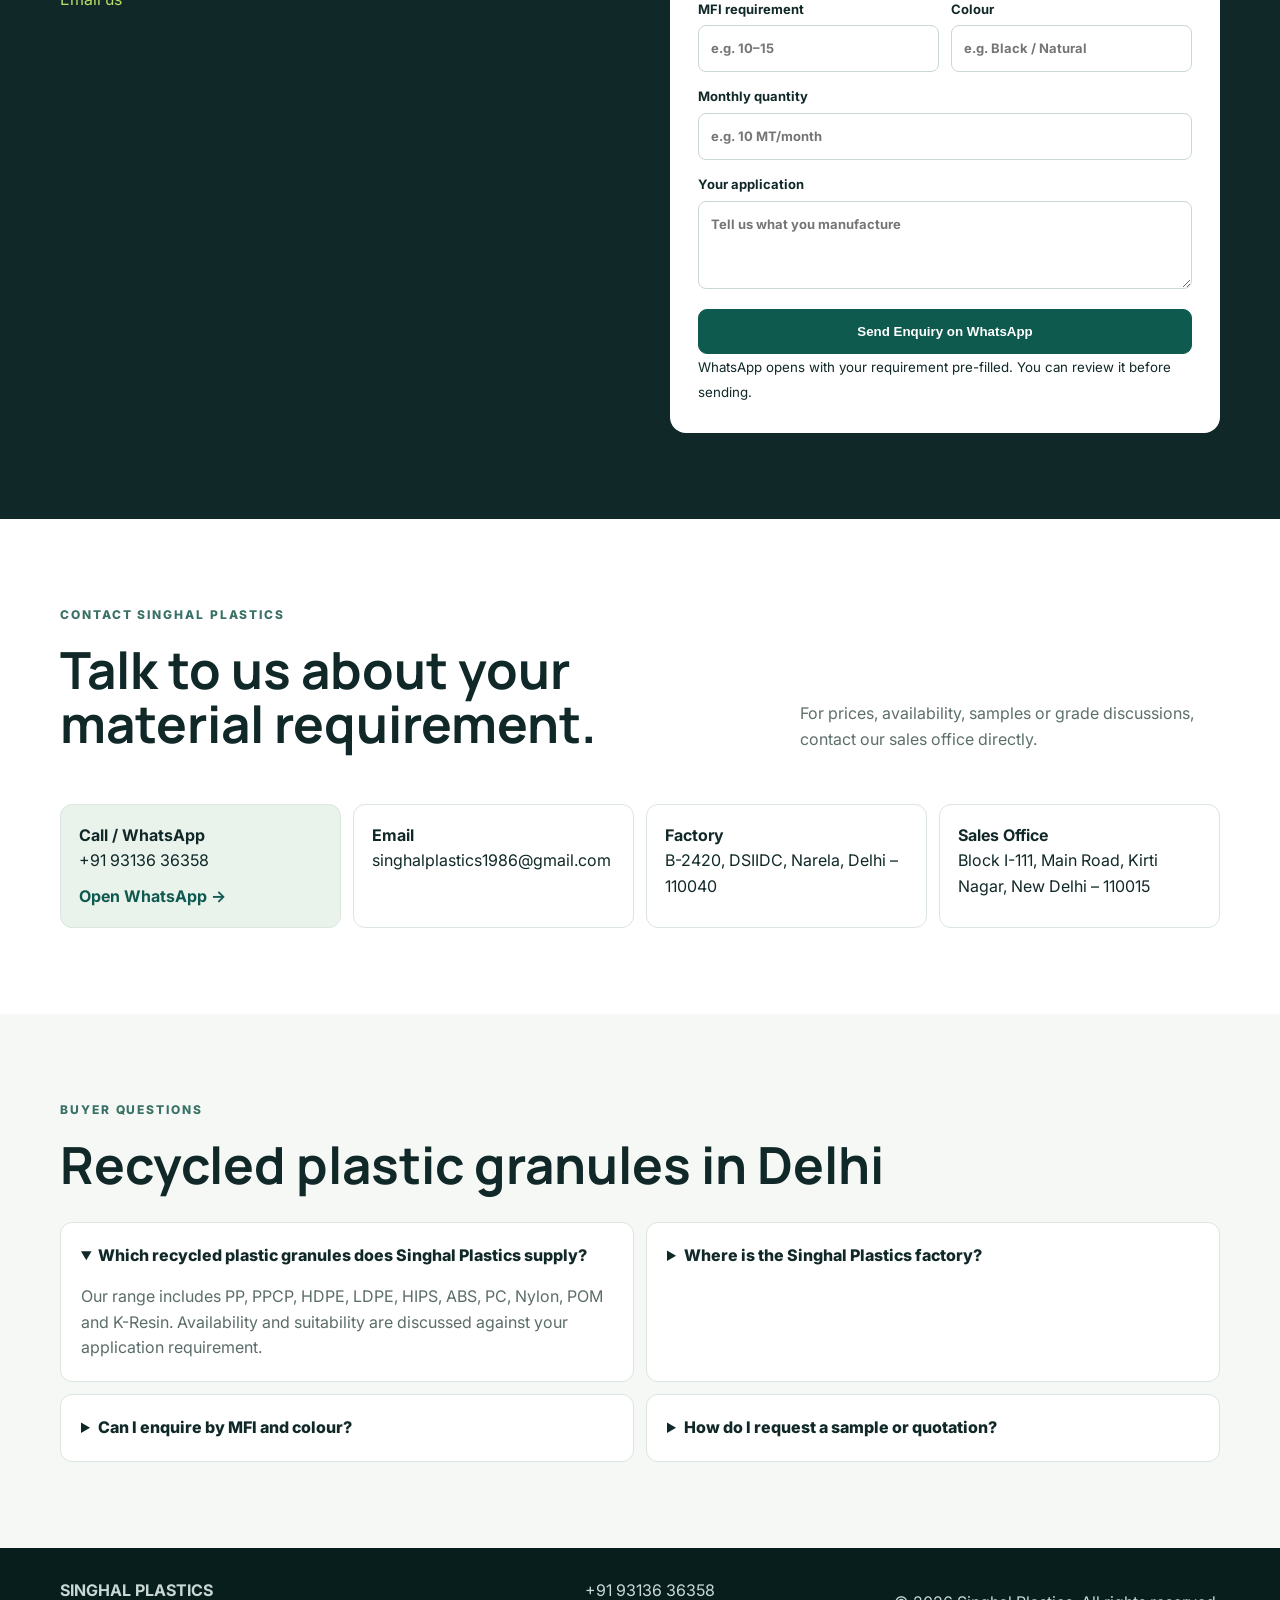
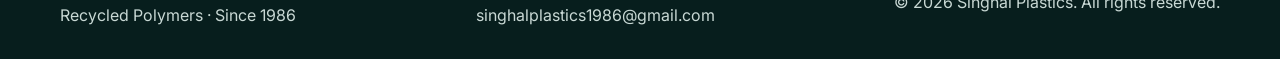
==== commit 5bfef530: "Upgrade homepage applications presentation" ====
--- a/index.html
+++ b/index.html
@@ -39,7 +39,7 @@
       <a class="product-card" href="products/pc.html"><img class="product-card-photo" src="assets/pc-recovered.jpg" alt="PC recycled plastic granules" loading="lazy"><span class="tag">Engineering</span><h3>PC</h3><p>Reprocessed polycarbonate options for selected engineering uses.</p><span class="card-link">Explore PC →</span></a>
       <a class="product-card" href="products/nylon.html"><img class="product-card-photo" src="assets/nylon-recovered.jpg" alt="Nylon recycled plastic granules" loading="lazy"><span class="tag">Engineering</span><h3>Nylon</h3><p>Recycled polyamide materials for technical moulding applications.</p><span class="card-link">Explore Nylon →</span></a>
       <a class="product-card" href="products/pom.html"><img class="product-card-photo" src="assets/pom-recovered.jpg" alt="POM recycled plastic granules" loading="lazy"><span class="tag">Engineering</span><h3>POM</h3><p>Reprocessed acetal material for selected precision applications.</p><span class="card-link">Explore POM →</span></a></div></div></section>
-    <section class="section applications" id="applications"><div class="container"><div class="section-head light"><div><div class="eyebrow">BUY BY APPLICATION</div><h2>Start with what you manufacture.</h2></div><p>Our goal is simple: help buyers quickly discuss a material against the process and end-use requirement.</p></div><div class="application-grid"><div><span>01</span><h3>Injection Moulding</h3><p>Furniture, crates, household products, industrial components and engineering parts.</p></div><div><span>02</span><h3>Extrusion</h3><p>Profiles, sheets and other extrusion-driven applications.</p></div><div><span>03</span><h3>Blow Moulding</h3><p>Rigid containers and selected hollow-moulded products.</p></div><div><span>04</span><h3>Custom Requirement</h3><p>Search by polymer, MFI, colour, process, application and monthly consumption.</p></div></div></div></section>
+    <section class="section applications applications-rich" id="applications"><div class="container"><div class="section-head light"><div><div class="eyebrow">BUY BY APPLICATION</div><h2>Start with what you manufacture.</h2></div><p>Tell us the product, process, polymer, MFI and colour requirement. We can then discuss suitable available recycled material.</p></div><div class="application-showcase"><article class="application-card injection"><div class="application-art"><span>01</span><div class="shape chairs"></div></div><div class="application-copy"><h3>Injection Moulding</h3><p>Plastic chairs, crates, household products, large moulded articles and suitable industrial components.</p><b>PP · PPCP · ABS · HIPS and application-suitable grades</b></div></article><article class="application-card extrusion"><div class="application-art"><span>02</span><div class="shape profiles"></div></div><div class="application-copy"><h3>Extrusion & Profiles</h3><p>Profiles, sheets and extrusion-driven products, including suitable decorative profile applications.</p><b>Discuss polymer · MFI · colour · finish</b></div></article><article class="application-card panels"><div class="application-art"><span>03</span><div class="shape panel-lines"></div></div><div class="application-copy"><h3>Wall Panels & Photo Frame Mouldings</h3><p>Recycled polymer options for suitable wall-panel, decorative moulding and photo-frame profile manufacturing.</p><b>Application-led material selection</b></div></article><article class="application-card blow"><div class="application-art"><span>04</span><div class="shape containers"></div></div><div class="application-copy"><h3>Blow Moulding</h3><p>Rigid containers and selected hollow-moulded products where recycled material is appropriate.</p><b>HDPE · application-specific requirements</b></div></article></div><div class="applications-cta"><a class="btn btn-primary" href="applications.html">Explore Applications</a><a class="btn btn-outline-light" href="#quote">Tell Us What You Manufacture</a></div></div></section>
     <section class="section" id="quality"><div class="container quality-grid"><div class="quality-visual"><div class="quality-number">1986</div><div class="quality-caption">A legacy in plastic raw materials, built over decades.</div></div><div><div class="eyebrow dark">WHY SINGHAL PLASTICS</div><h2>Commercially practical. Application focused.</h2><div class="check-list"><div><b>Broad polymer basket</b><span>Polyolefins, styrenics and engineering recycled polymers.</span></div><div><b>Requirement-led discussions</b><span>Material selection by process, MFI, colour, application and quantity.</span></div><div><b>Long market experience</b><span>Serving the plastics industry since 1986.</span></div><div><b>Delhi factory & sales presence</b><span>Narela manufacturing facility with Kirti Nagar sales office.</span></div></div></div></div></section>
     <section class="section quote-section" id="quote"><div class="container quote-grid"><div><div class="eyebrow">GET A COMMERCIAL QUOTE</div><h2>Find your recycled polymer grade.</h2><p>Complete the requirement and send it directly to Singhal Plastics on WhatsApp. The details will be formatted automatically.</p><div class="direct-contact"><a href="tel:+919313636358">Call +91 93136 36358</a><a href="mailto:singhalplastics1986@gmail.com">Email us</a></div></div><form class="quote-form" id="quoteForm"><div class="form-row"><label>Your name<input id="name" type="text" placeholder="Name / Company" /></label><label>Mobile<input id="mobile" type="tel" placeholder="Your mobile number" /></label></div><label>Polymer<select id="polymer" required><option value="">Select polymer</option><option>PP</option><option>PPCP</option><option>HDPE</option><option>LDPE</option><option>HIPS</option><option>ABS</option><option>PC</option><option>Nylon</option><option>POM</option><option>K-Resin</option></select></label><label>Process<select id="process"><option>Select process</option><option>Injection moulding</option><option>Extrusion</option><option>Blow moulding</option><option>Other</option></select></label><div class="form-row"><label>MFI requirement<input id="mfi" type="text" placeholder="e.g. 10–15" /></label><label>Colour<input id="colour" type="text" placeholder="e.g. Black / Natural" /></label></div><label>Monthly quantity<input id="quantity" type="text" placeholder="e.g. 10 MT/month" /></label><label>Your application<textarea id="application" rows="3" placeholder="Tell us what you manufacture"></textarea></label><button class="btn btn-primary wide" type="submit">Send Enquiry on WhatsApp</button><small>WhatsApp opens with your requirement pre-filled. You can review it before sending.</small></form></div></section>
     <section class="section contact" id="contact"><div class="container"><div class="section-head"><div><div class="eyebrow dark">CONTACT SINGHAL PLASTICS</div><h2>Talk to us about your material requirement.</h2></div><p>For prices, availability, samples or grade discussions, contact our sales office directly.</p></div><div class="contact-grid"><div class="contact-card primary"><b>Call / WhatsApp</b><a href="tel:+919313636358">+91 93136 36358</a><a class="small-action" target="_blank" rel="noopener" href="https://wa.me/919313636358?text=Hello%20Singhal%20Plastics%2C%20I%20have%20a%20recycled%20polymer%20requirement.">Open WhatsApp →</a></div><div class="contact-card"><b>Email</b><a href="mailto:singhalplastics1986@gmail.com">singhalplastics1986@gmail.com</a></div><div class="contact-card"><b>Factory</b><span>B-2420, DSIIDC, Narela, Delhi – 110040</span></div><div class="contact-card"><b>Sales Office</b><span>Block I-111, Main Road, Kirti Nagar, New Delhi – 110015</span></div></div></div></section>
--- a/styles.css
+++ b/styles.css
@@ -2,4 +2,5 @@
 .visual-intro{padding-top:70px}.visual-grid{display:grid;grid-template-columns:1.2fr 1fr 1fr;gap:14px}.visual-panel{min-height:260px;border-radius:16px;padding:26px;display:flex;flex-direction:column;justify-content:flex-end;overflow:hidden;position:relative;background:linear-gradient(145deg,#dceae3,#f8faf8)}.visual-panel:before{content:"";position:absolute;inset:0;opacity:.55}.visual-panel.pellets:before{background:radial-gradient(circle at 22% 25%,#17695b 0 8%,transparent 9%),radial-gradient(circle at 48% 38%,#8db54c 0 7%,transparent 8%),radial-gradient(circle at 70% 23%,#1d7a6a 0 8%,transparent 9%),radial-gradient(circle at 35% 65%,#6e9f48 0 9%,transparent 10%),radial-gradient(circle at 76% 70%,#247768 0 8%,transparent 9%)}.visual-panel.moulding:before{background:linear-gradient(135deg,#0d4d46aa,#92b95c55)}.visual-panel.profiles:before{background:repeating-linear-gradient(120deg,#d9e8df 0 18px,#b9d3c5 18px 36px)}.visual-panel span,.visual-panel strong{position:relative;z-index:1}.visual-panel span{font-size:11px;letter-spacing:.14em;font-weight:800;color:#315f56}.visual-panel strong{font:800 22px/1.25 Manrope;margin-top:7px;max-width:330px}.faq-section{background:#f6f8f5}.faq-grid{display:grid;grid-template-columns:1fr 1fr;gap:12px;margin-top:30px}.faq-grid details{background:#fff;border:1px solid var(--line);border-radius:12px;padding:20px}.faq-grid summary{font-weight:800;cursor:pointer}.faq-grid p{color:#5b6d69;margin-bottom:0}@media(max-width:850px){.visual-grid{grid-template-columns:1fr 1fr}.visual-panel.pellets{grid-column:1/-1}}@media(max-width:560px){.visual-grid,.faq-grid{grid-template-columns:1fr}.visual-panel.pellets{grid-column:auto}}
 .grade-grid{display:grid;grid-template-columns:repeat(3,1fr);gap:18px}.grade-card{border:1px solid var(--line);border-radius:16px;overflow:hidden;background:#fff}.grade-photo{height:180px;display:flex;align-items:center;justify-content:center;background:radial-gradient(circle at 30% 35%,#e5ece7 0 7%,transparent 8%),radial-gradient(circle at 55% 55%,#cbd9d1 0 8%,transparent 9%),radial-gradient(circle at 75% 30%,#dde7e1 0 7%,transparent 8%),#f1f5f2}.grade-photo.black{background:radial-gradient(circle at 30% 35%,#242a29 0 7%,transparent 8%),radial-gradient(circle at 55% 55%,#111514 0 8%,transparent 9%),radial-gradient(circle at 75% 30%,#353b39 0 7%,transparent 8%),#dfe5e1}.grade-photo.milky,.grade-photo.brilliant-milky,.grade-photo.off-white{background:radial-gradient(circle at 30% 35%,#fff 0 7%,transparent 8%),radial-gradient(circle at 55% 55%,#e9eeeb 0 8%,transparent 9%),radial-gradient(circle at 75% 30%,#fafafa 0 7%,transparent 8%),#dce5df}.grade-photo.dull-natural{background:radial-gradient(circle at 30% 35%,#dfd5bd 0 7%,transparent 8%),radial-gradient(circle at 55% 55%,#cdbf9f 0 8%,transparent 9%),radial-gradient(circle at 75% 30%,#eadfc7 0 7%,transparent 8%),#eee8dc}.grade-photo.colour{background:linear-gradient(135deg,#dcece6,#e9ead6)}.grade-photo span{background:#ffffffdd;padding:7px 12px;border-radius:20px;font-weight:800;font-size:12px}.grade-body{padding:22px}.grade-body h3{font-size:24px;margin:8px 0 14px}.grade-body table{width:100%;border-collapse:collapse;margin-bottom:18px}.grade-body th,.grade-body td{padding:8px 0;border-bottom:1px solid var(--line);text-align:left;font-size:13px}.grade-body th{color:#5e716c;width:35%}@media(max-width:850px){.grade-grid{grid-template-columns:1fr 1fr}}@media(max-width:560px){.grade-grid{grid-template-columns:1fr}}
 .product-photo-hero{padding:34px 0;background:#f6f8f5;border-bottom:1px solid var(--line)}.product-photo-wrap{display:grid;grid-template-columns:minmax(260px,440px) 1fr;gap:40px;align-items:center}.product-photo-wrap img{width:100%;aspect-ratio:1.1/1;object-fit:cover;border-radius:18px;background:#fff;box-shadow:0 14px 38px rgba(22,63,54,.12)}.product-photo-wrap h2{font-size:clamp(28px,4vw,46px);margin:8px 0 12px}@media(max-width:700px){.product-photo-wrap{grid-template-columns:1fr;gap:22px}.product-photo-wrap img{max-height:360px}}
-.product-card-photo{width:calc(100% + 40px);height:170px;object-fit:cover;display:block;margin:-20px -20px 18px;border-radius:inherit;border-bottom-left-radius:0;border-bottom-right-radius:0}.product-card{overflow:hidden}.product-card .tag,.product-card h3,.product-card p,.product-card .card-link{position:relative}+.product-card-photo{width:calc(100% + 40px);height:170px;object-fit:cover;display:block;margin:-20px -20px 18px;border-radius:inherit;border-bottom-left-radius:0;border-bottom-right-radius:0}.product-card{overflow:hidden}.product-card .tag,.product-card h3,.product-card p,.product-card .card-link{position:relative}
+.quick-specs{display:grid;gap:7px;margin:14px 0 18px}.quick-specs span{display:block;padding:9px 10px;background:#f4f7f5;border-radius:8px;font-size:11px;line-height:1.45;color:#536761}.quick-specs b{color:#163f36}.product-actions{display:flex;justify-content:space-between;align-items:center;gap:10px;margin-top:auto}.sample-link{font-size:11px;font-weight:800;padding:7px 9px;border:1px solid var(--line);border-radius:20px;color:#315f56}.product-card{display:flex;flex-direction:column}.product-card-photo{height:190px;transition:transform .35s ease}.product-card:hover .product-card-photo{transform:scale(1.035)}@media(max-width:560px){.product-card-photo{height:210px}.product-actions{align-items:flex-start;flex-direction:column}}
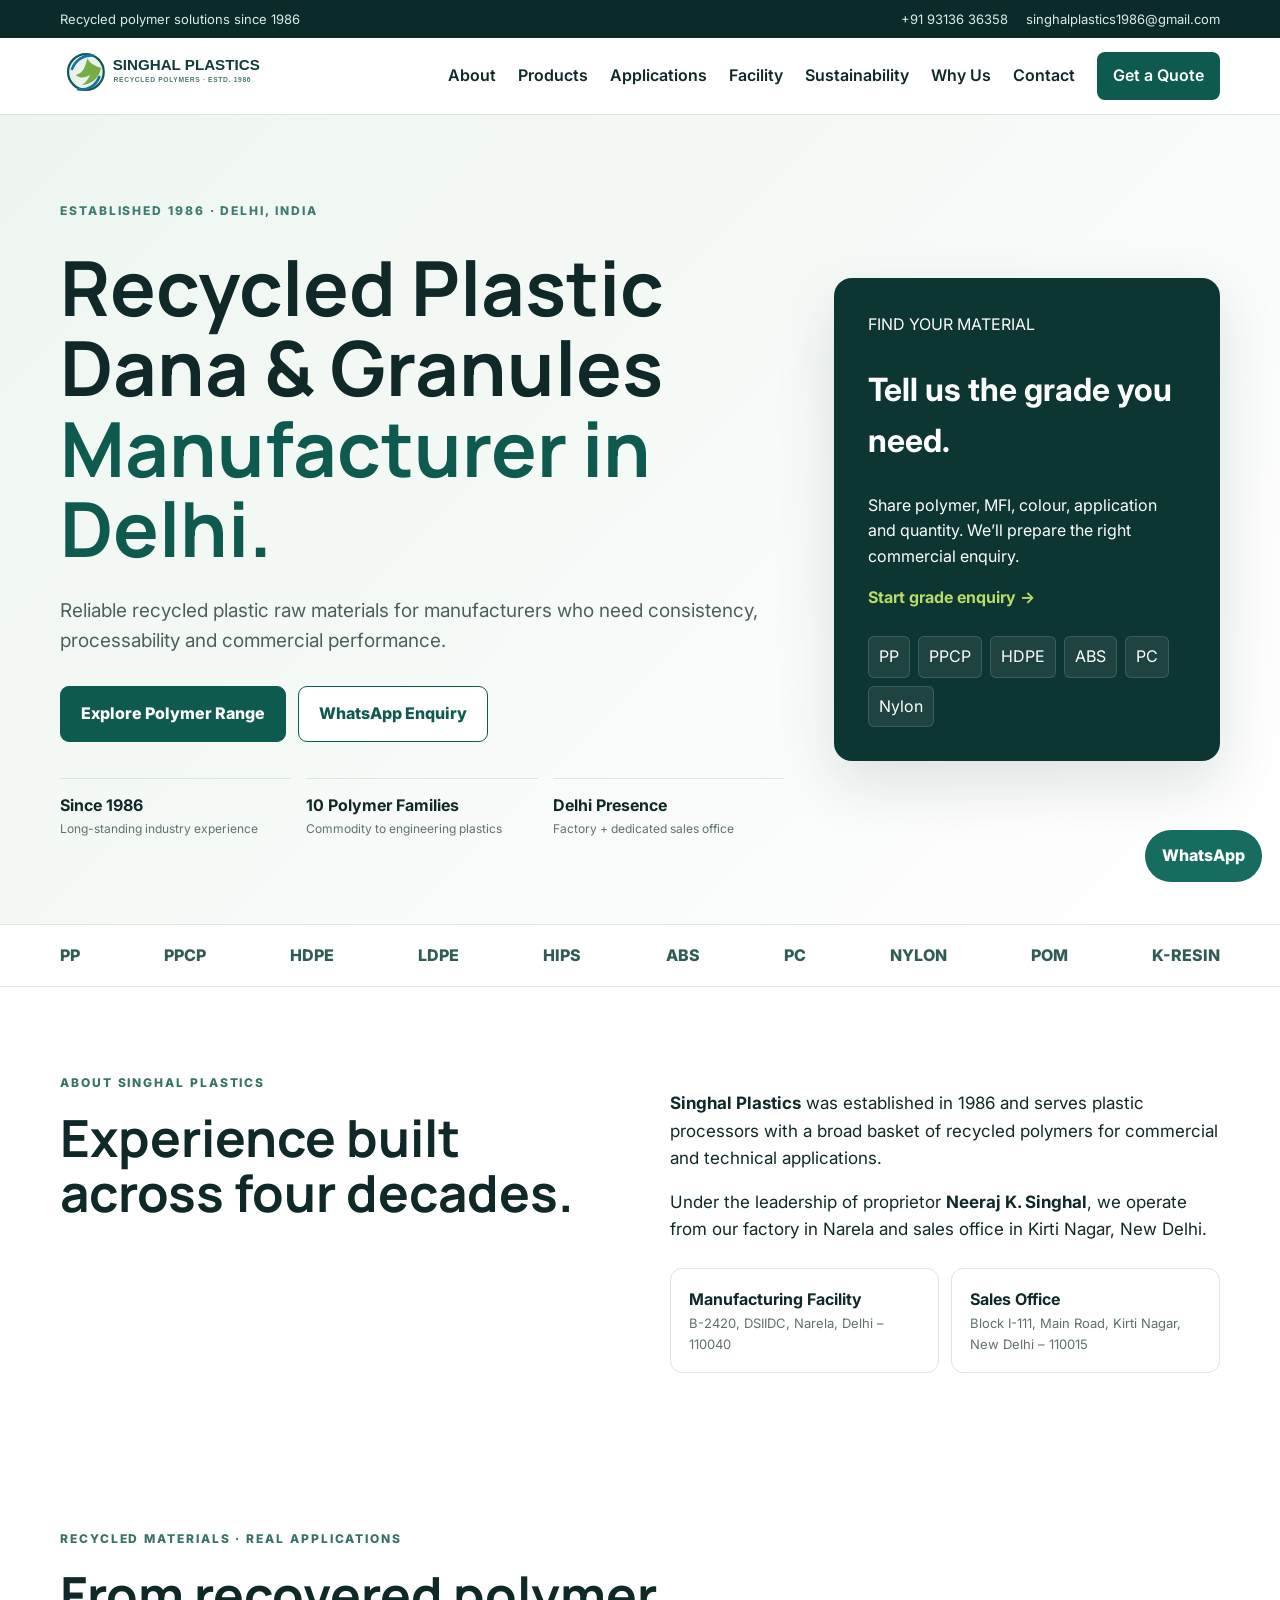
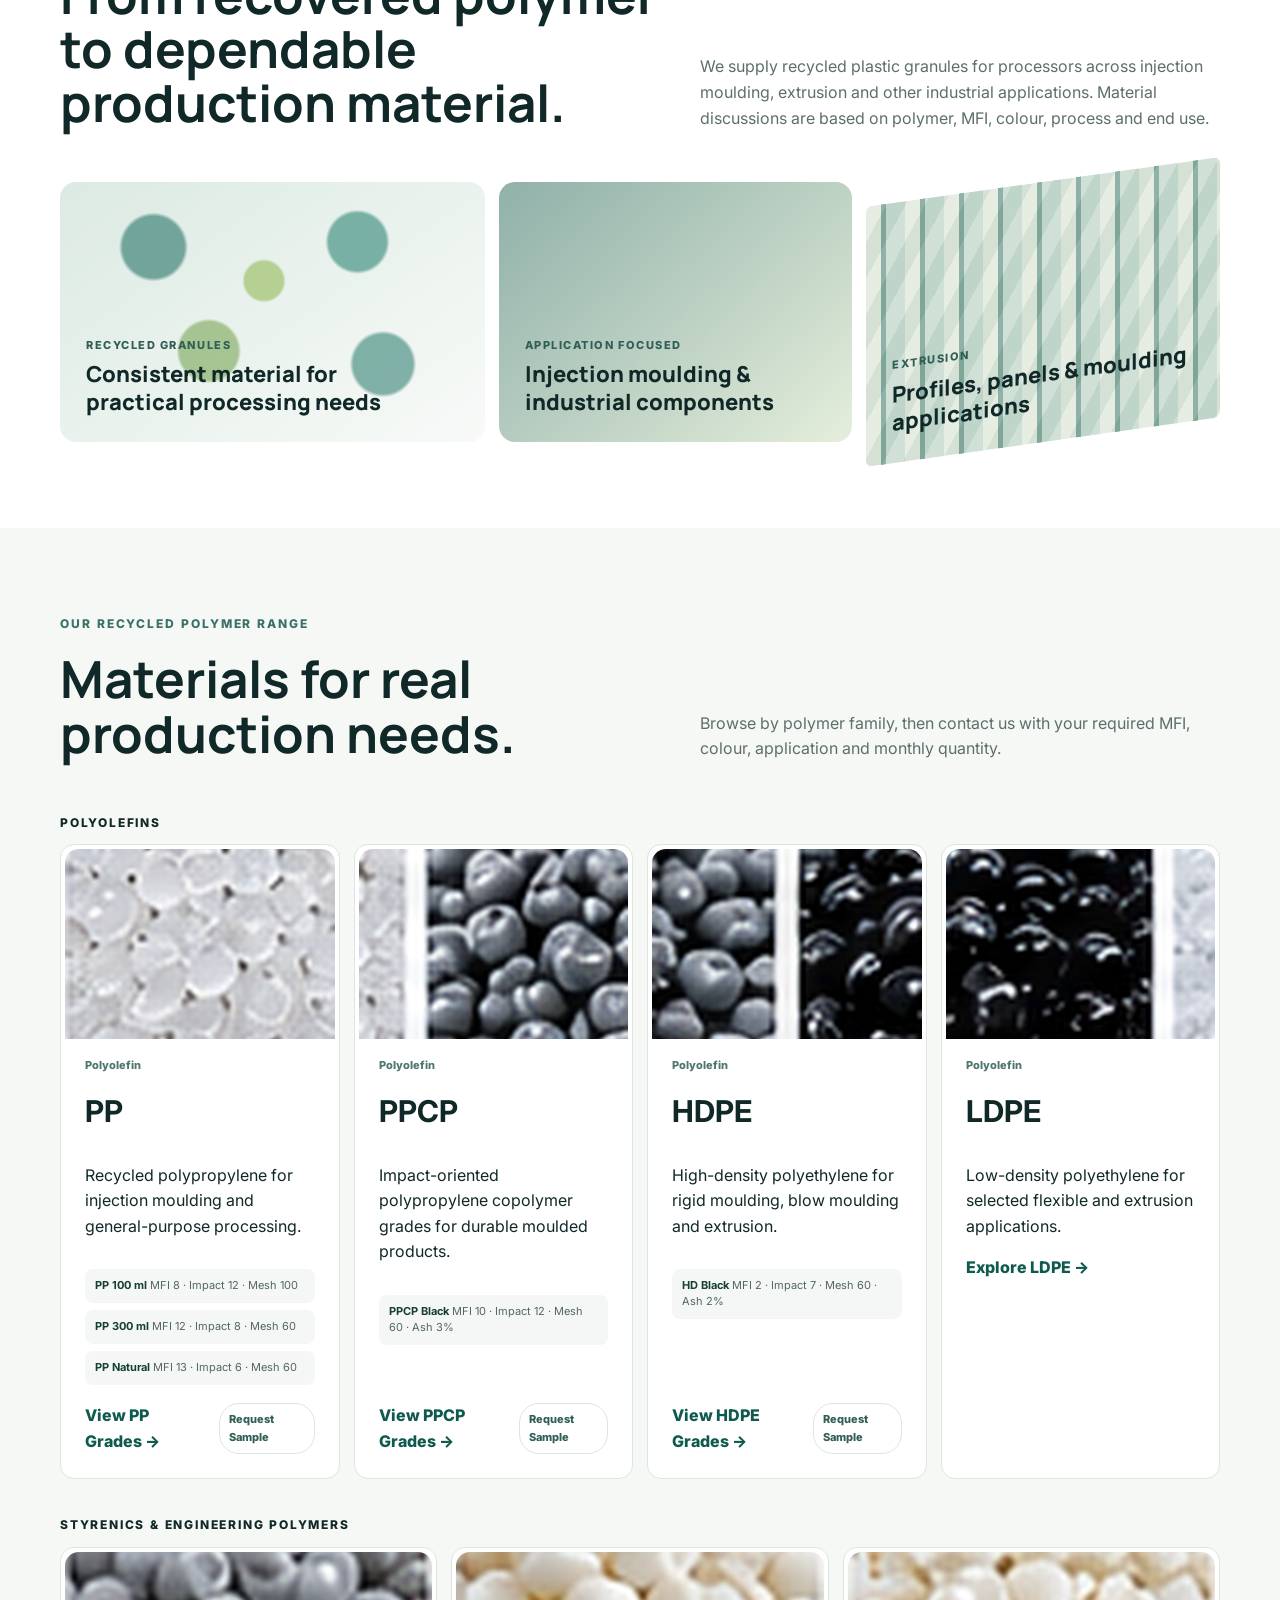
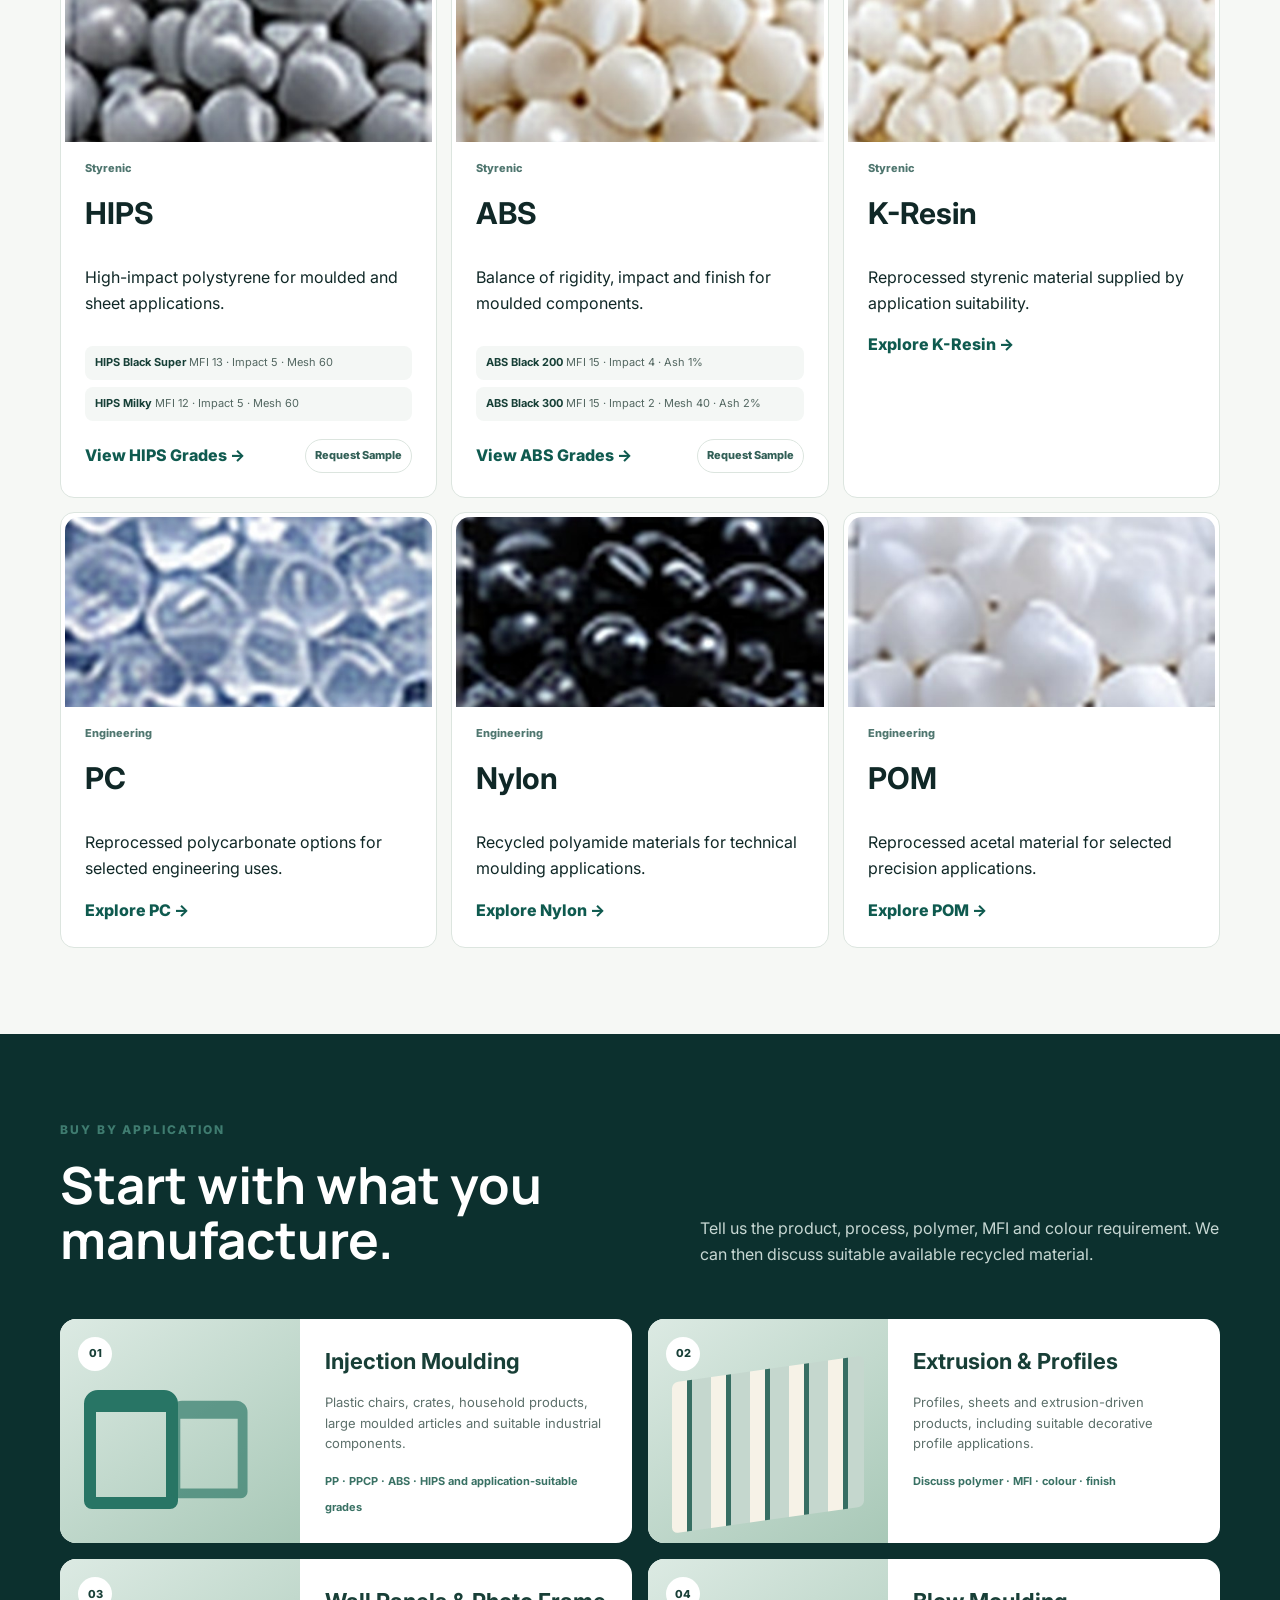
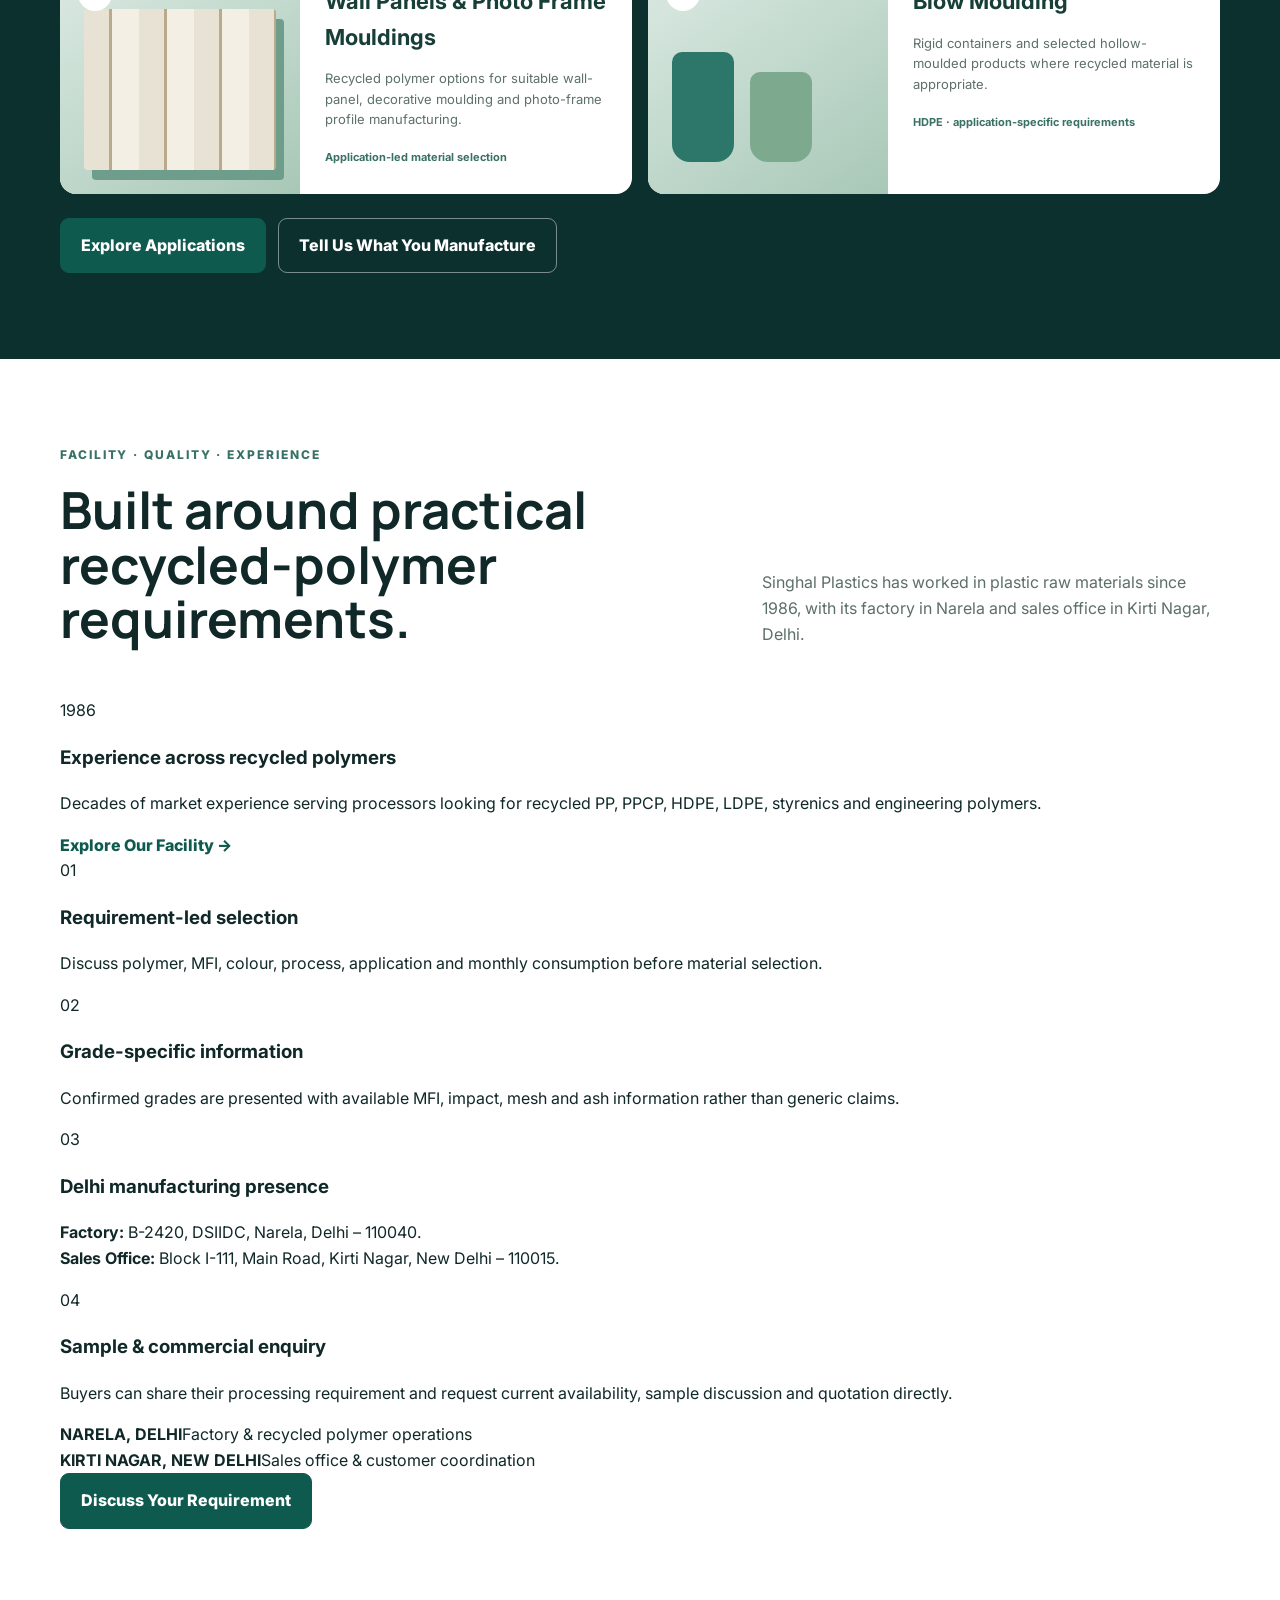
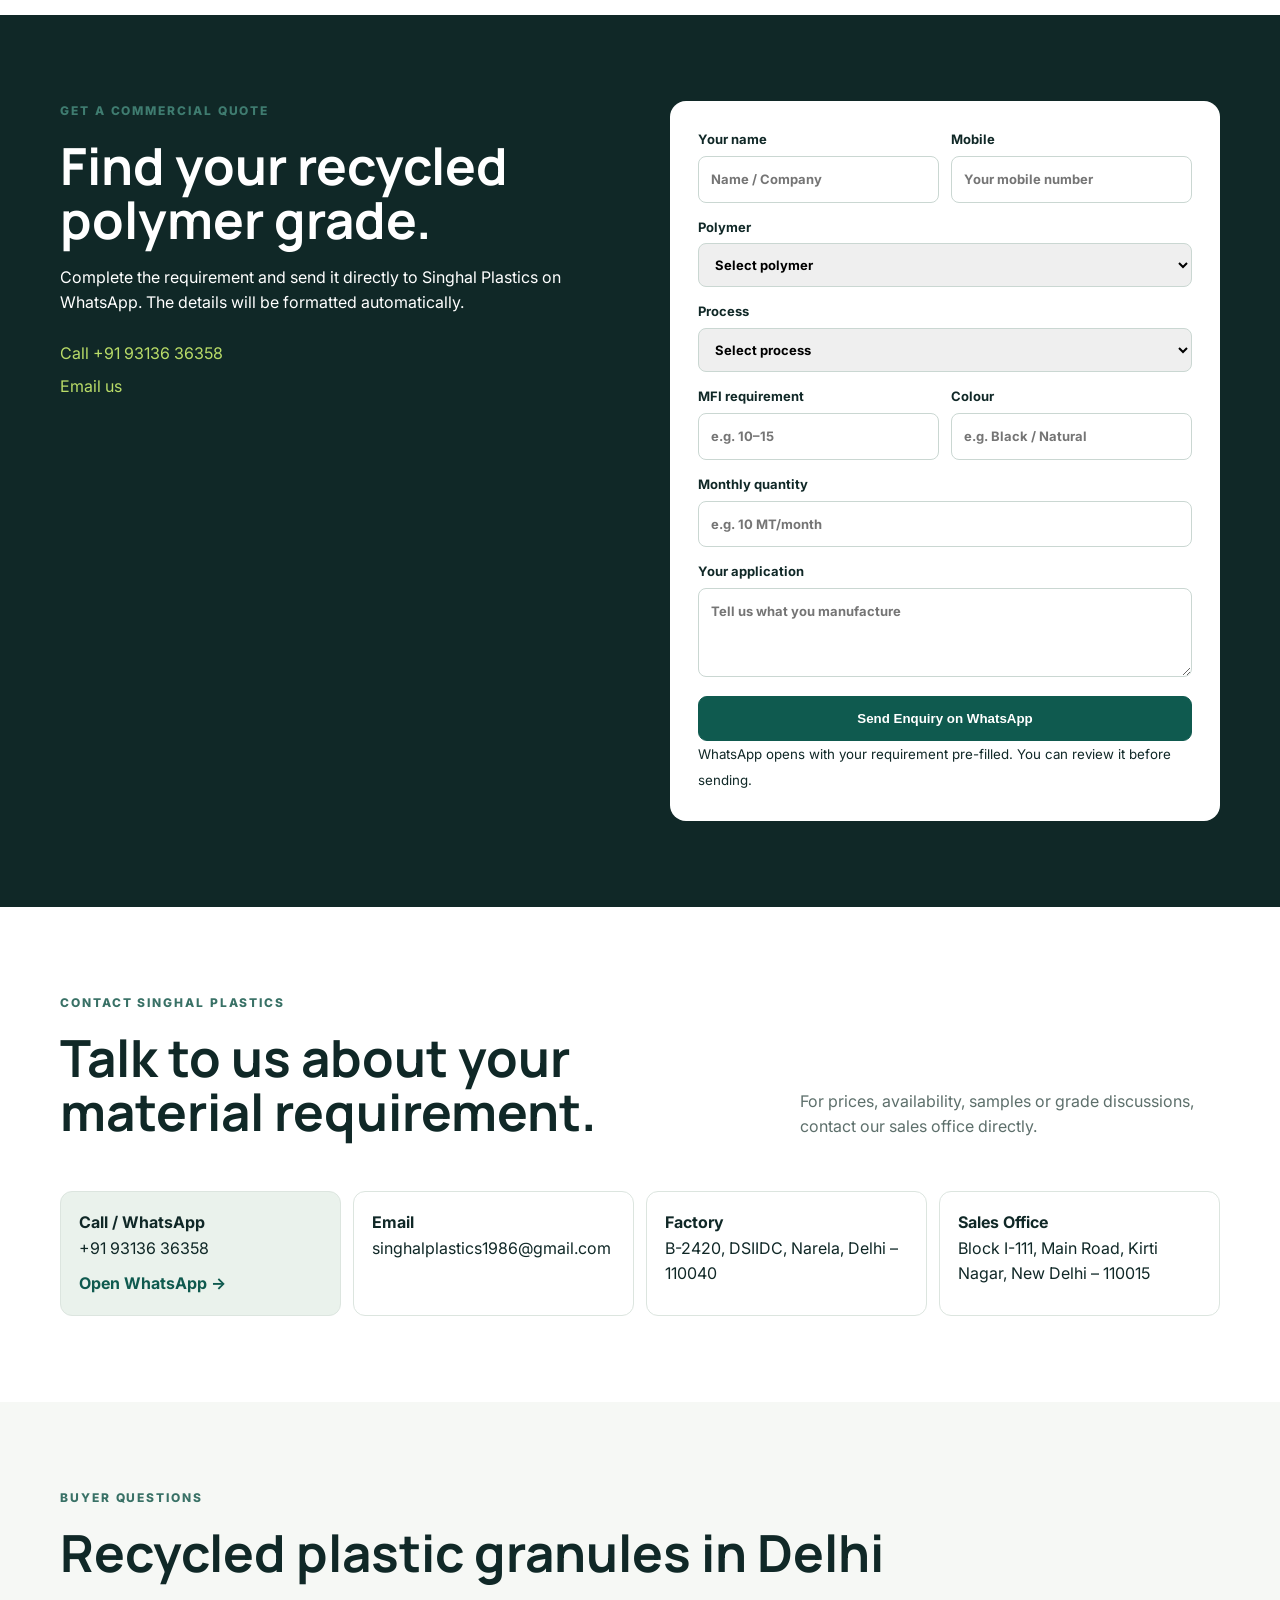
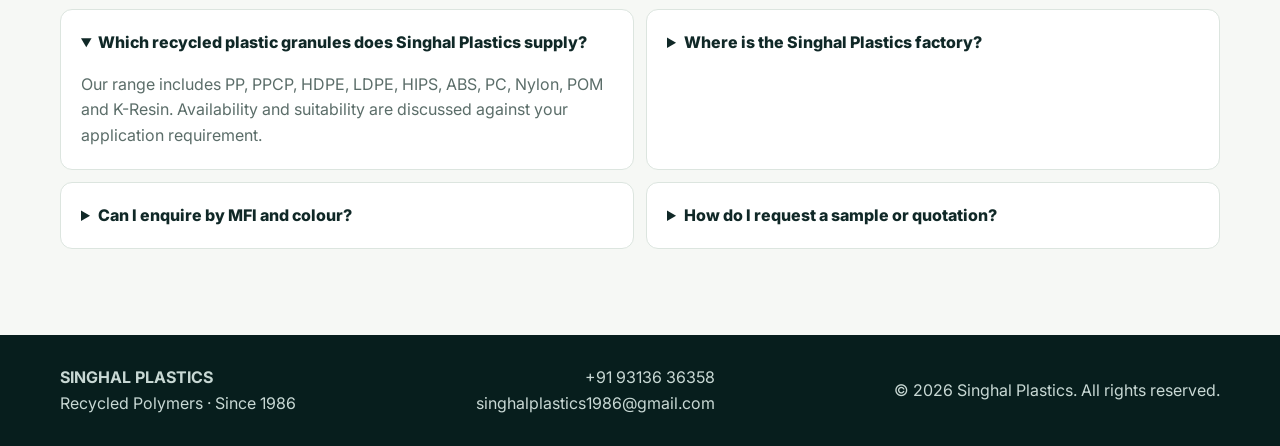
==== commit 526163da: "Upgrade facility and quality presentation" ====
--- a/index.html
+++ b/index.html
@@ -40,7 +40,7 @@
       <a class="product-card" href="products/nylon.html"><img class="product-card-photo" src="assets/nylon-recovered.jpg" alt="Nylon recycled plastic granules" loading="lazy"><span class="tag">Engineering</span><h3>Nylon</h3><p>Recycled polyamide materials for technical moulding applications.</p><span class="card-link">Explore Nylon →</span></a>
       <a class="product-card" href="products/pom.html"><img class="product-card-photo" src="assets/pom-recovered.jpg" alt="POM recycled plastic granules" loading="lazy"><span class="tag">Engineering</span><h3>POM</h3><p>Reprocessed acetal material for selected precision applications.</p><span class="card-link">Explore POM →</span></a></div></div></section>
     <section class="section applications applications-rich" id="applications"><div class="container"><div class="section-head light"><div><div class="eyebrow">BUY BY APPLICATION</div><h2>Start with what you manufacture.</h2></div><p>Tell us the product, process, polymer, MFI and colour requirement. We can then discuss suitable available recycled material.</p></div><div class="application-showcase"><article class="application-card injection"><div class="application-art"><span>01</span><div class="shape chairs"></div></div><div class="application-copy"><h3>Injection Moulding</h3><p>Plastic chairs, crates, household products, large moulded articles and suitable industrial components.</p><b>PP · PPCP · ABS · HIPS and application-suitable grades</b></div></article><article class="application-card extrusion"><div class="application-art"><span>02</span><div class="shape profiles"></div></div><div class="application-copy"><h3>Extrusion & Profiles</h3><p>Profiles, sheets and extrusion-driven products, including suitable decorative profile applications.</p><b>Discuss polymer · MFI · colour · finish</b></div></article><article class="application-card panels"><div class="application-art"><span>03</span><div class="shape panel-lines"></div></div><div class="application-copy"><h3>Wall Panels & Photo Frame Mouldings</h3><p>Recycled polymer options for suitable wall-panel, decorative moulding and photo-frame profile manufacturing.</p><b>Application-led material selection</b></div></article><article class="application-card blow"><div class="application-art"><span>04</span><div class="shape containers"></div></div><div class="application-copy"><h3>Blow Moulding</h3><p>Rigid containers and selected hollow-moulded products where recycled material is appropriate.</p><b>HDPE · application-specific requirements</b></div></article></div><div class="applications-cta"><a class="btn btn-primary" href="applications.html">Explore Applications</a><a class="btn btn-outline-light" href="#quote">Tell Us What You Manufacture</a></div></div></section>
-    <section class="section" id="quality"><div class="container quality-grid"><div class="quality-visual"><div class="quality-number">1986</div><div class="quality-caption">A legacy in plastic raw materials, built over decades.</div></div><div><div class="eyebrow dark">WHY SINGHAL PLASTICS</div><h2>Commercially practical. Application focused.</h2><div class="check-list"><div><b>Broad polymer basket</b><span>Polyolefins, styrenics and engineering recycled polymers.</span></div><div><b>Requirement-led discussions</b><span>Material selection by process, MFI, colour, application and quantity.</span></div><div><b>Long market experience</b><span>Serving the plastics industry since 1986.</span></div><div><b>Delhi factory & sales presence</b><span>Narela manufacturing facility with Kirti Nagar sales office.</span></div></div></div></div></section>
+    <section class="section facility-quality" id="quality"><div class="container"><div class="section-head"><div><div class="eyebrow dark">FACILITY · QUALITY · EXPERIENCE</div><h2>Built around practical recycled-polymer requirements.</h2></div><p>Singhal Plastics has worked in plastic raw materials since 1986, with its factory in Narela and sales office in Kirti Nagar, Delhi.</p></div><div class="facility-grid"><div class="facility-feature"><div class="facility-year">1986</div><h3>Experience across recycled polymers</h3><p>Decades of market experience serving processors looking for recycled PP, PPCP, HDPE, LDPE, styrenics and engineering polymers.</p><a class="card-link" href="facility.html">Explore Our Facility →</a></div><div class="facility-points"><article><span>01</span><div><h3>Requirement-led selection</h3><p>Discuss polymer, MFI, colour, process, application and monthly consumption before material selection.</p></div></article><article><span>02</span><div><h3>Grade-specific information</h3><p>Confirmed grades are presented with available MFI, impact, mesh and ash information rather than generic claims.</p></div></article><article><span>03</span><div><h3>Delhi manufacturing presence</h3><p><strong>Factory:</strong> B-2420, DSIIDC, Narela, Delhi – 110040.<br><strong>Sales Office:</strong> Block I-111, Main Road, Kirti Nagar, New Delhi – 110015.</p></div></article><article><span>04</span><div><h3>Sample & commercial enquiry</h3><p>Buyers can share their processing requirement and request current availability, sample discussion and quotation directly.</p></div></article></div></div><div class="facility-band"><div><b>NARELA, DELHI</b><span>Factory & recycled polymer operations</span></div><div><b>KIRTI NAGAR, NEW DELHI</b><span>Sales office & customer coordination</span></div><a class="btn btn-primary" href="#quote">Discuss Your Requirement</a></div></div></section>
     <section class="section quote-section" id="quote"><div class="container quote-grid"><div><div class="eyebrow">GET A COMMERCIAL QUOTE</div><h2>Find your recycled polymer grade.</h2><p>Complete the requirement and send it directly to Singhal Plastics on WhatsApp. The details will be formatted automatically.</p><div class="direct-contact"><a href="tel:+919313636358">Call +91 93136 36358</a><a href="mailto:singhalplastics1986@gmail.com">Email us</a></div></div><form class="quote-form" id="quoteForm"><div class="form-row"><label>Your name<input id="name" type="text" placeholder="Name / Company" /></label><label>Mobile<input id="mobile" type="tel" placeholder="Your mobile number" /></label></div><label>Polymer<select id="polymer" required><option value="">Select polymer</option><option>PP</option><option>PPCP</option><option>HDPE</option><option>LDPE</option><option>HIPS</option><option>ABS</option><option>PC</option><option>Nylon</option><option>POM</option><option>K-Resin</option></select></label><label>Process<select id="process"><option>Select process</option><option>Injection moulding</option><option>Extrusion</option><option>Blow moulding</option><option>Other</option></select></label><div class="form-row"><label>MFI requirement<input id="mfi" type="text" placeholder="e.g. 10–15" /></label><label>Colour<input id="colour" type="text" placeholder="e.g. Black / Natural" /></label></div><label>Monthly quantity<input id="quantity" type="text" placeholder="e.g. 10 MT/month" /></label><label>Your application<textarea id="application" rows="3" placeholder="Tell us what you manufacture"></textarea></label><button class="btn btn-primary wide" type="submit">Send Enquiry on WhatsApp</button><small>WhatsApp opens with your requirement pre-filled. You can review it before sending.</small></form></div></section>
     <section class="section contact" id="contact"><div class="container"><div class="section-head"><div><div class="eyebrow dark">CONTACT SINGHAL PLASTICS</div><h2>Talk to us about your material requirement.</h2></div><p>For prices, availability, samples or grade discussions, contact our sales office directly.</p></div><div class="contact-grid"><div class="contact-card primary"><b>Call / WhatsApp</b><a href="tel:+919313636358">+91 93136 36358</a><a class="small-action" target="_blank" rel="noopener" href="https://wa.me/919313636358?text=Hello%20Singhal%20Plastics%2C%20I%20have%20a%20recycled%20polymer%20requirement.">Open WhatsApp →</a></div><div class="contact-card"><b>Email</b><a href="mailto:singhalplastics1986@gmail.com">singhalplastics1986@gmail.com</a></div><div class="contact-card"><b>Factory</b><span>B-2420, DSIIDC, Narela, Delhi – 110040</span></div><div class="contact-card"><b>Sales Office</b><span>Block I-111, Main Road, Kirti Nagar, New Delhi – 110015</span></div></div></div></section>
   <section class="section faq-section"><div class="container"><div class="eyebrow dark">BUYER QUESTIONS</div><h2>Recycled plastic granules in Delhi</h2><div class="faq-grid"><details open><summary>Which recycled plastic granules does Singhal Plastics supply?</summary><p>Our range includes PP, PPCP, HDPE, LDPE, HIPS, ABS, PC, Nylon, POM and K-Resin. Availability and suitability are discussed against your application requirement.</p></details><details><summary>Where is the Singhal Plastics factory?</summary><p>Our factory is at B-2420, DSIIDC, Narela, Delhi – 110040. Our sales office is in Kirti Nagar, New Delhi.</p></details><details><summary>Can I enquire by MFI and colour?</summary><p>Yes. Send the polymer, required MFI, colour, manufacturing process, application and monthly quantity through the enquiry form or WhatsApp.</p></details><details><summary>How do I request a sample or quotation?</summary><p>Use the Get a Quote section or WhatsApp +91 93136 36358 with your material requirement.</p></details></div></div></section></main>
--- a/styles.css
+++ b/styles.css
@@ -3,4 +3,5 @@
 .grade-grid{display:grid;grid-template-columns:repeat(3,1fr);gap:18px}.grade-card{border:1px solid var(--line);border-radius:16px;overflow:hidden;background:#fff}.grade-photo{height:180px;display:flex;align-items:center;justify-content:center;background:radial-gradient(circle at 30% 35%,#e5ece7 0 7%,transparent 8%),radial-gradient(circle at 55% 55%,#cbd9d1 0 8%,transparent 9%),radial-gradient(circle at 75% 30%,#dde7e1 0 7%,transparent 8%),#f1f5f2}.grade-photo.black{background:radial-gradient(circle at 30% 35%,#242a29 0 7%,transparent 8%),radial-gradient(circle at 55% 55%,#111514 0 8%,transparent 9%),radial-gradient(circle at 75% 30%,#353b39 0 7%,transparent 8%),#dfe5e1}.grade-photo.milky,.grade-photo.brilliant-milky,.grade-photo.off-white{background:radial-gradient(circle at 30% 35%,#fff 0 7%,transparent 8%),radial-gradient(circle at 55% 55%,#e9eeeb 0 8%,transparent 9%),radial-gradient(circle at 75% 30%,#fafafa 0 7%,transparent 8%),#dce5df}.grade-photo.dull-natural{background:radial-gradient(circle at 30% 35%,#dfd5bd 0 7%,transparent 8%),radial-gradient(circle at 55% 55%,#cdbf9f 0 8%,transparent 9%),radial-gradient(circle at 75% 30%,#eadfc7 0 7%,transparent 8%),#eee8dc}.grade-photo.colour{background:linear-gradient(135deg,#dcece6,#e9ead6)}.grade-photo span{background:#ffffffdd;padding:7px 12px;border-radius:20px;font-weight:800;font-size:12px}.grade-body{padding:22px}.grade-body h3{font-size:24px;margin:8px 0 14px}.grade-body table{width:100%;border-collapse:collapse;margin-bottom:18px}.grade-body th,.grade-body td{padding:8px 0;border-bottom:1px solid var(--line);text-align:left;font-size:13px}.grade-body th{color:#5e716c;width:35%}@media(max-width:850px){.grade-grid{grid-template-columns:1fr 1fr}}@media(max-width:560px){.grade-grid{grid-template-columns:1fr}}
 .product-photo-hero{padding:34px 0;background:#f6f8f5;border-bottom:1px solid var(--line)}.product-photo-wrap{display:grid;grid-template-columns:minmax(260px,440px) 1fr;gap:40px;align-items:center}.product-photo-wrap img{width:100%;aspect-ratio:1.1/1;object-fit:cover;border-radius:18px;background:#fff;box-shadow:0 14px 38px rgba(22,63,54,.12)}.product-photo-wrap h2{font-size:clamp(28px,4vw,46px);margin:8px 0 12px}@media(max-width:700px){.product-photo-wrap{grid-template-columns:1fr;gap:22px}.product-photo-wrap img{max-height:360px}}
 .product-card-photo{width:calc(100% + 40px);height:170px;object-fit:cover;display:block;margin:-20px -20px 18px;border-radius:inherit;border-bottom-left-radius:0;border-bottom-right-radius:0}.product-card{overflow:hidden}.product-card .tag,.product-card h3,.product-card p,.product-card .card-link{position:relative}
-.quick-specs{display:grid;gap:7px;margin:14px 0 18px}.quick-specs span{display:block;padding:9px 10px;background:#f4f7f5;border-radius:8px;font-size:11px;line-height:1.45;color:#536761}.quick-specs b{color:#163f36}.product-actions{display:flex;justify-content:space-between;align-items:center;gap:10px;margin-top:auto}.sample-link{font-size:11px;font-weight:800;padding:7px 9px;border:1px solid var(--line);border-radius:20px;color:#315f56}.product-card{display:flex;flex-direction:column}.product-card-photo{height:190px;transition:transform .35s ease}.product-card:hover .product-card-photo{transform:scale(1.035)}@media(max-width:560px){.product-card-photo{height:210px}.product-actions{align-items:flex-start;flex-direction:column}}+.quick-specs{display:grid;gap:7px;margin:14px 0 18px}.quick-specs span{display:block;padding:9px 10px;background:#f4f7f5;border-radius:8px;font-size:11px;line-height:1.45;color:#536761}.quick-specs b{color:#163f36}.product-actions{display:flex;justify-content:space-between;align-items:center;gap:10px;margin-top:auto}.sample-link{font-size:11px;font-weight:800;padding:7px 9px;border:1px solid var(--line);border-radius:20px;color:#315f56}.product-card{display:flex;flex-direction:column}.product-card-photo{height:190px;transition:transform .35s ease}.product-card:hover .product-card-photo{transform:scale(1.035)}@media(max-width:560px){.product-card-photo{height:210px}.product-actions{align-items:flex-start;flex-direction:column}}
+.application-showcase{display:grid;grid-template-columns:1fr 1fr;gap:16px}.application-card{background:#fff;border-radius:16px;overflow:hidden;color:#183f37;display:grid;grid-template-columns:42% 58%;min-height:220px}.application-art{position:relative;min-height:220px;background:linear-gradient(145deg,#dceae3,#a8c8b7);overflow:hidden}.application-art>span{position:absolute;top:18px;left:18px;z-index:2;width:34px;height:34px;border-radius:50%;display:grid;place-items:center;background:#fff;font-weight:800;font-size:11px}.application-copy{padding:25px}.application-copy h3{font-size:22px;margin:0 0 9px}.application-copy p{font-size:13px;color:#5d706b}.application-copy b{font-size:11px;color:#397164}.shape{position:absolute;inset:50px 24px 24px}.chairs:before,.chairs:after{content:"";position:absolute;width:70px;height:85px;border:12px solid #287565;border-top-width:22px;border-radius:14px 14px 8px 8px;bottom:10px}.chairs:after{left:78px;transform:scale(.82);opacity:.65}.profiles{background:repeating-linear-gradient(90deg,#f6f2e7 0 15px,#376e63 15px 20px,#c5d7ce 20px 39px);transform:skewY(-8deg);border-radius:6px}.panel-lines{background:repeating-linear-gradient(90deg,#e8e2d4 0 25px,#b9aa8c 25px 28px,#f4efe5 28px 55px);border-radius:4px;box-shadow:8px 10px 0 #6e9d8b}.containers:before,.containers:after{content:"";position:absolute;bottom:8px;width:62px;height:110px;background:#2c7769;border-radius:10px 10px 18px 18px}.containers:after{left:78px;height:90px;background:#7da98e}.applications-cta{display:flex;gap:12px;margin-top:24px}.btn-outline-light{border:1px solid rgba(255,255,255,.45);color:#fff}@media(max-width:850px){.application-showcase{grid-template-columns:1fr}}@media(max-width:560px){.application-card{grid-template-columns:1fr}.application-art{min-height:180px}.applications-cta{flex-direction:column}}
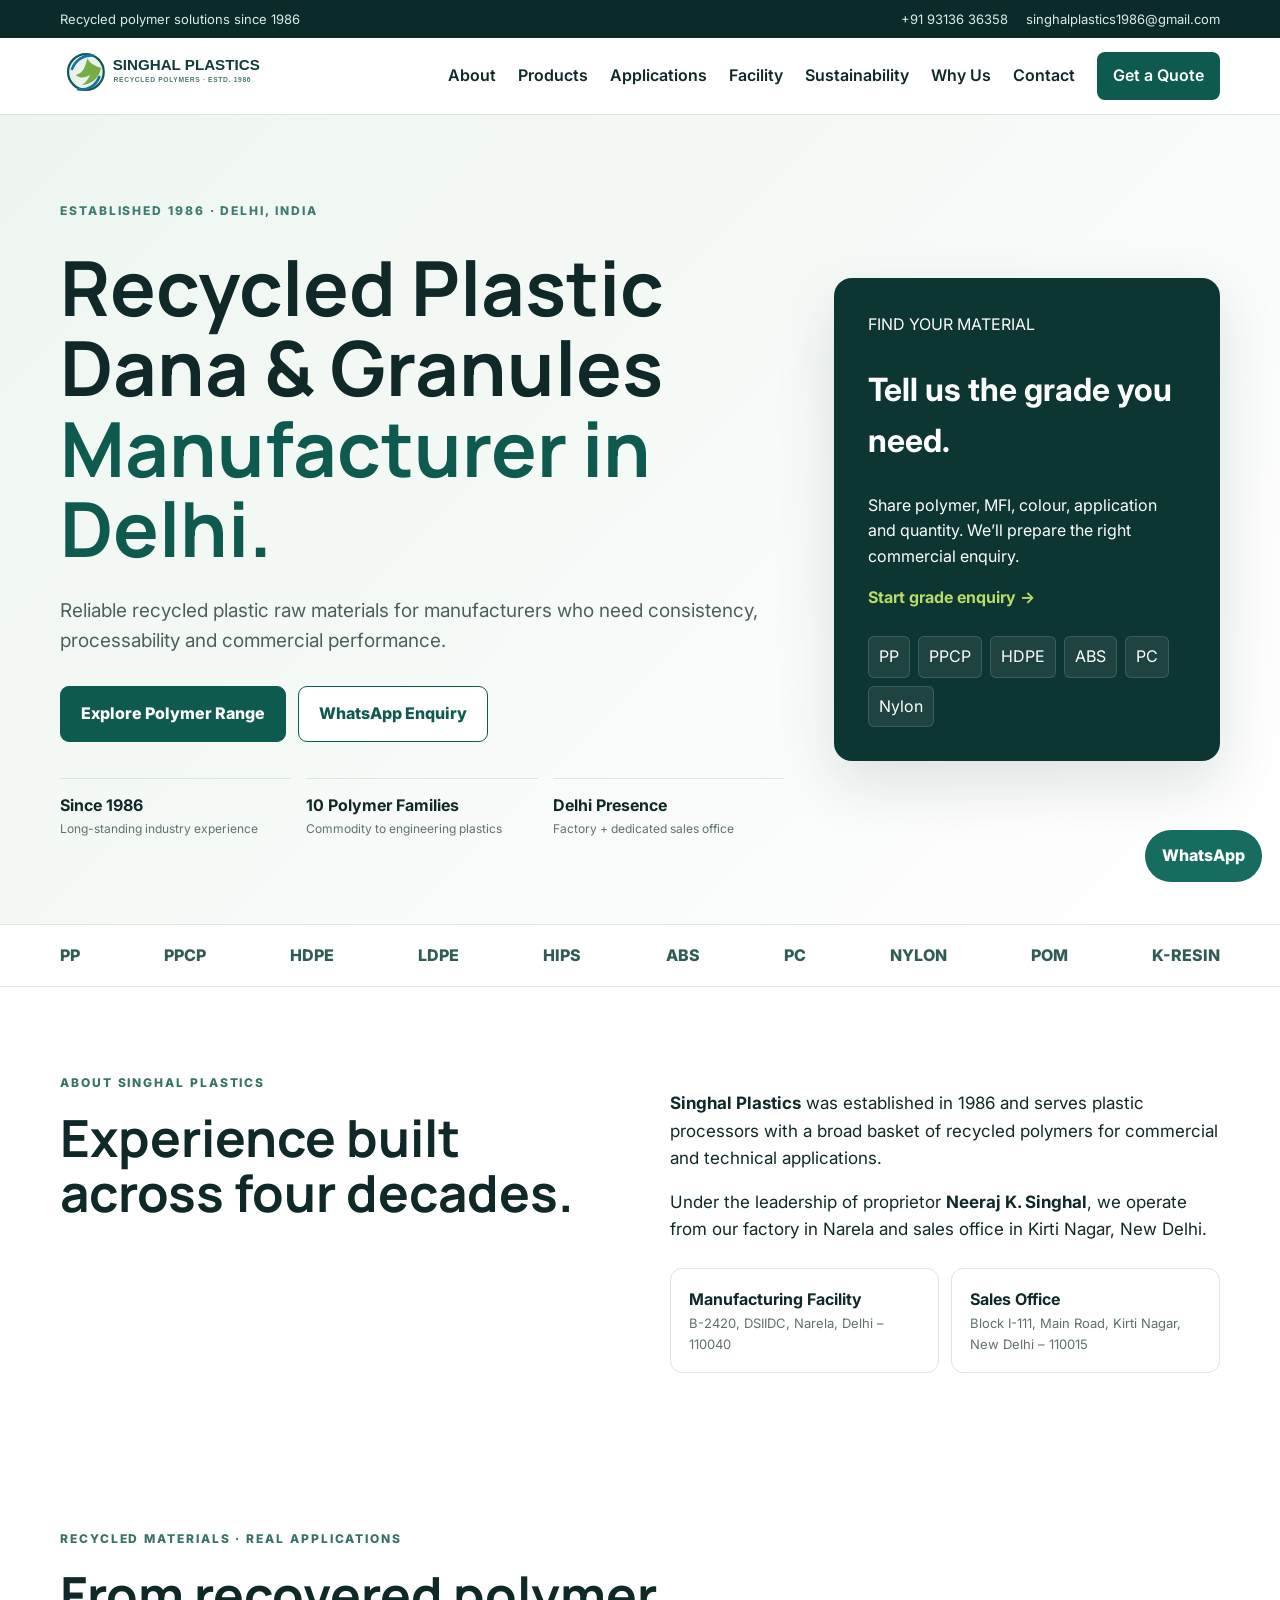
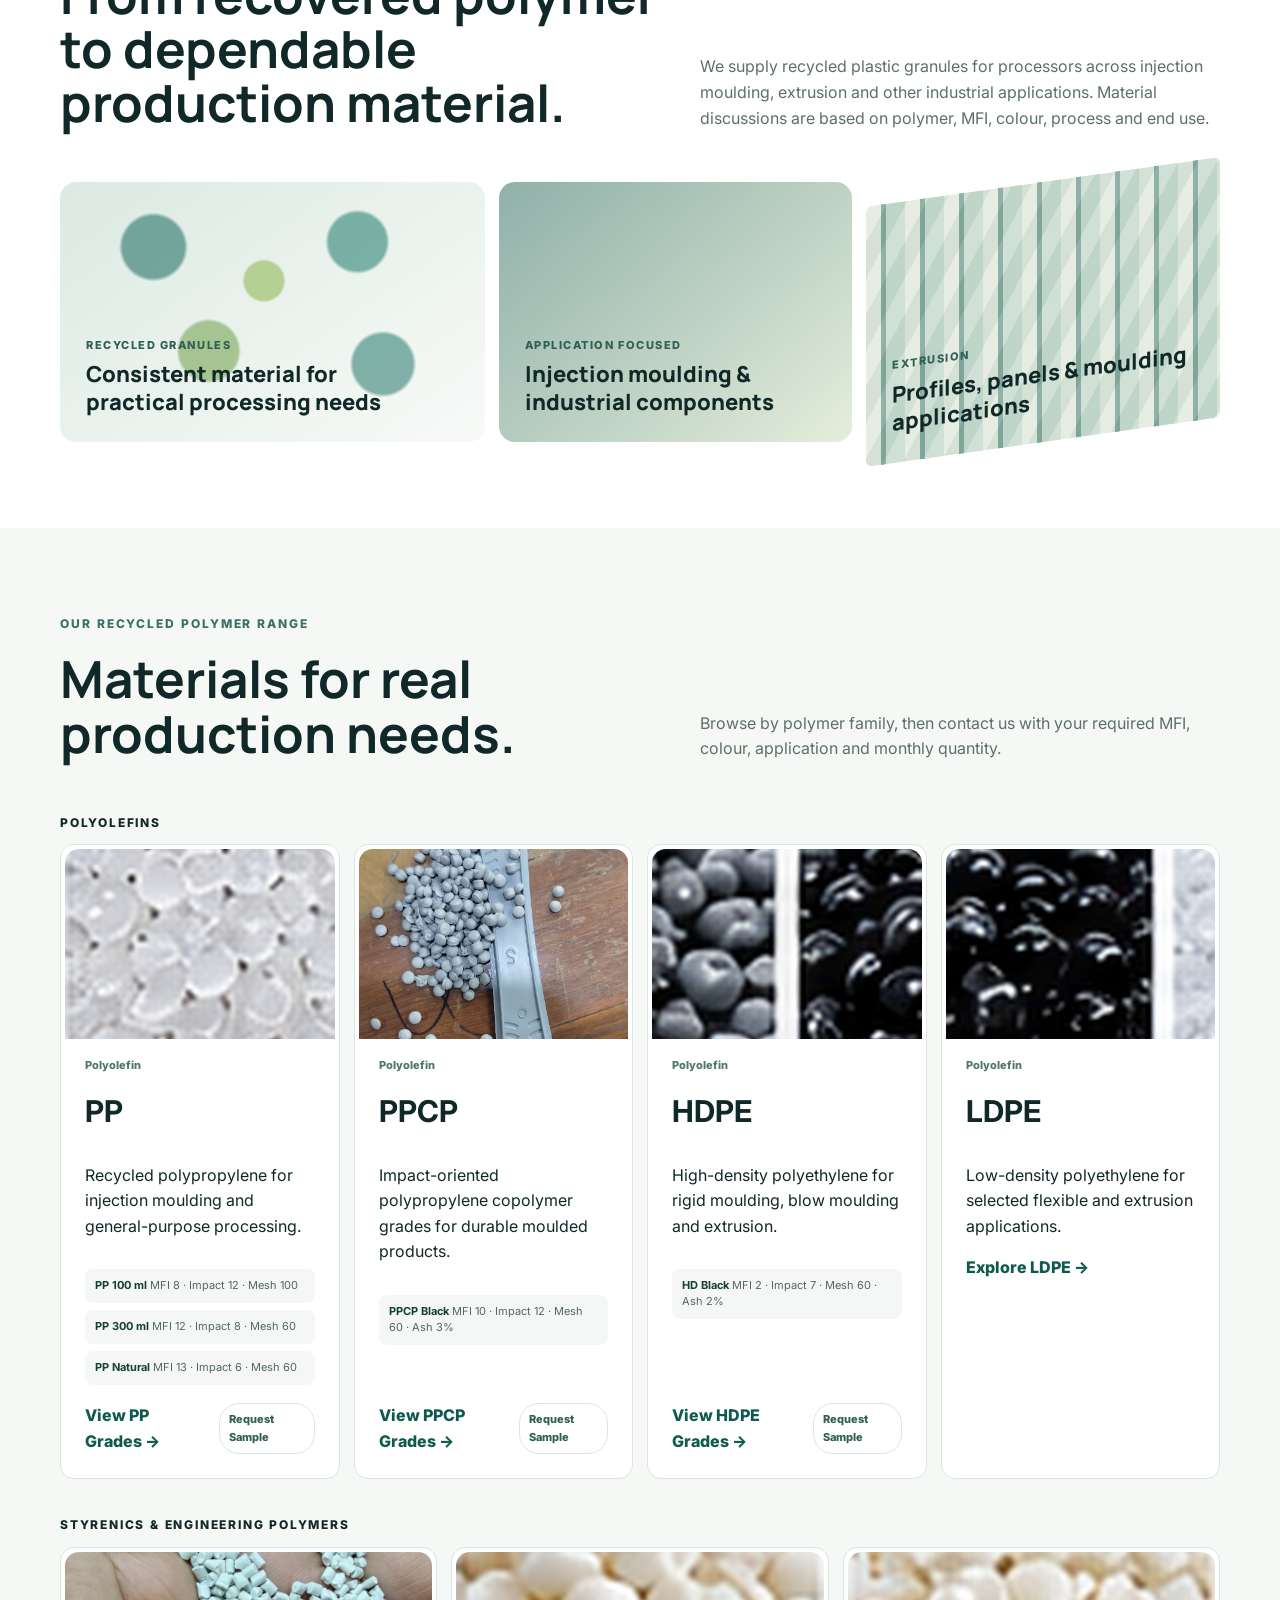
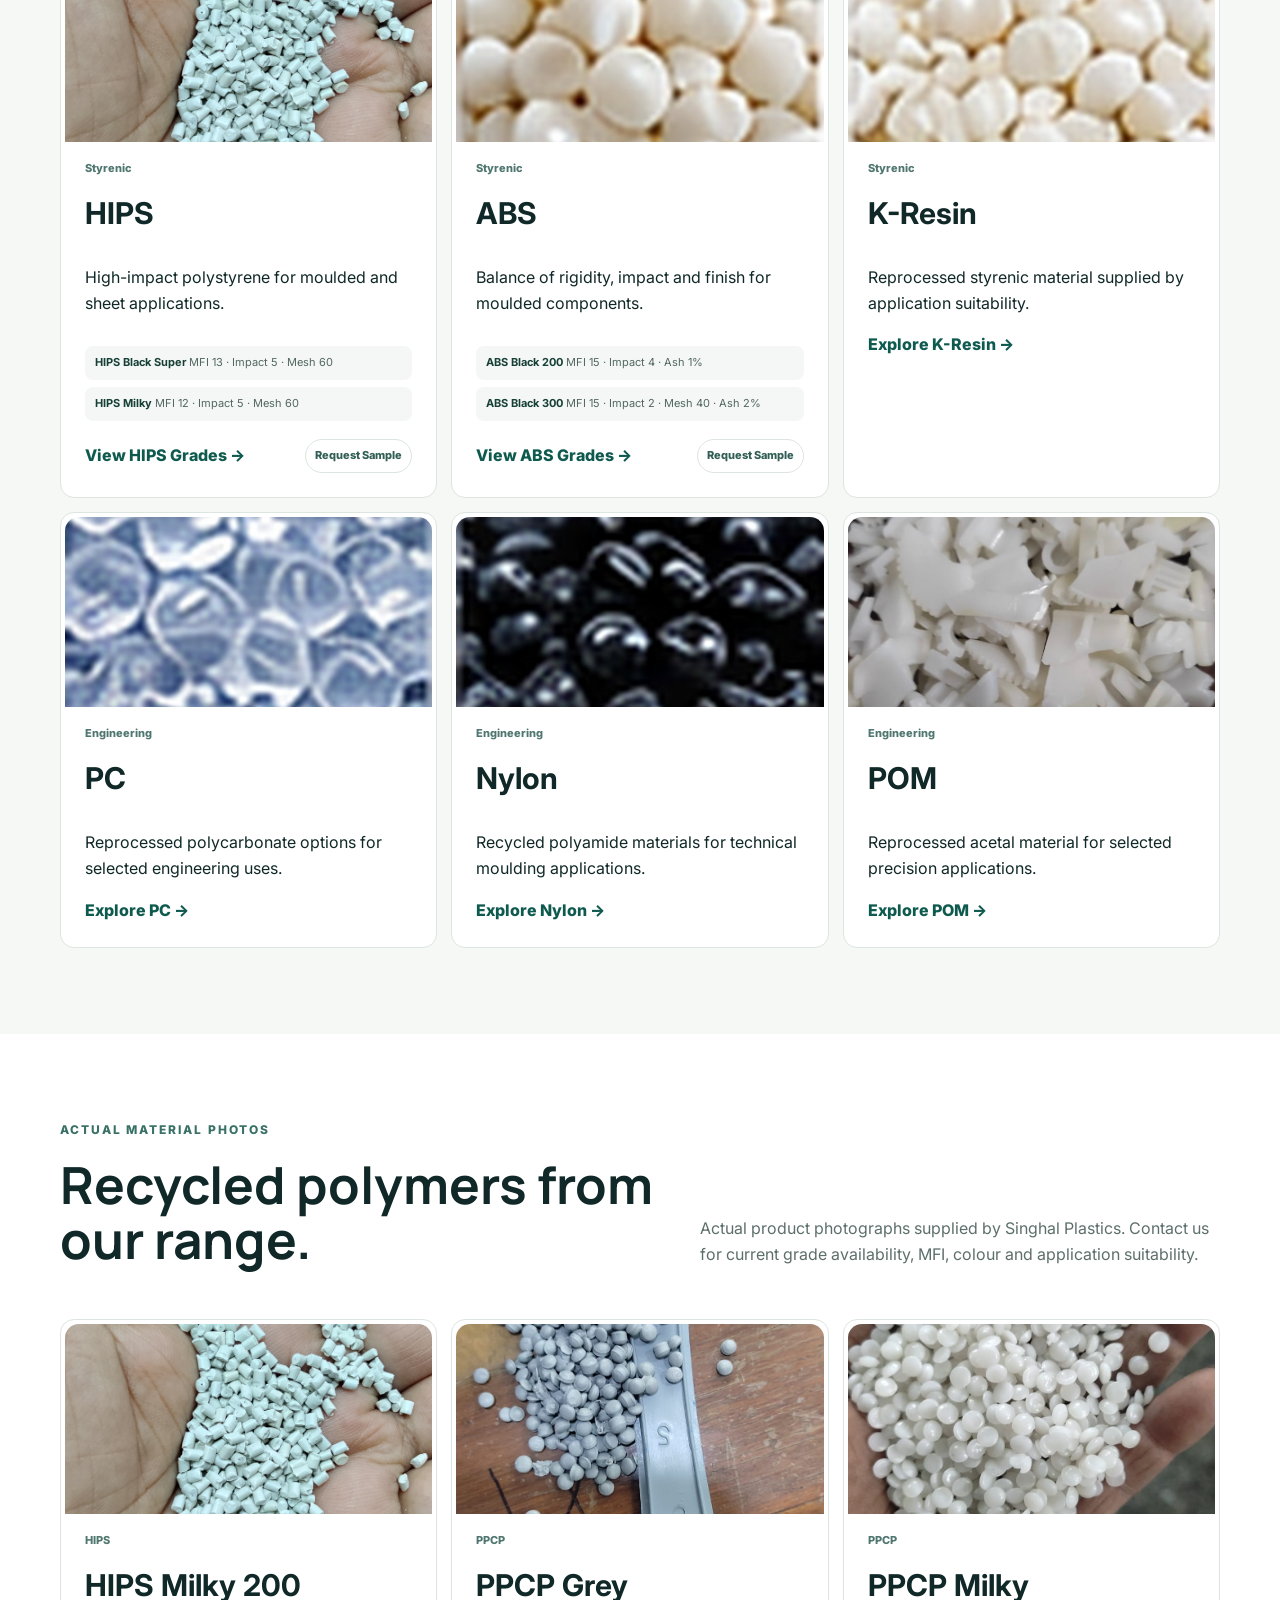
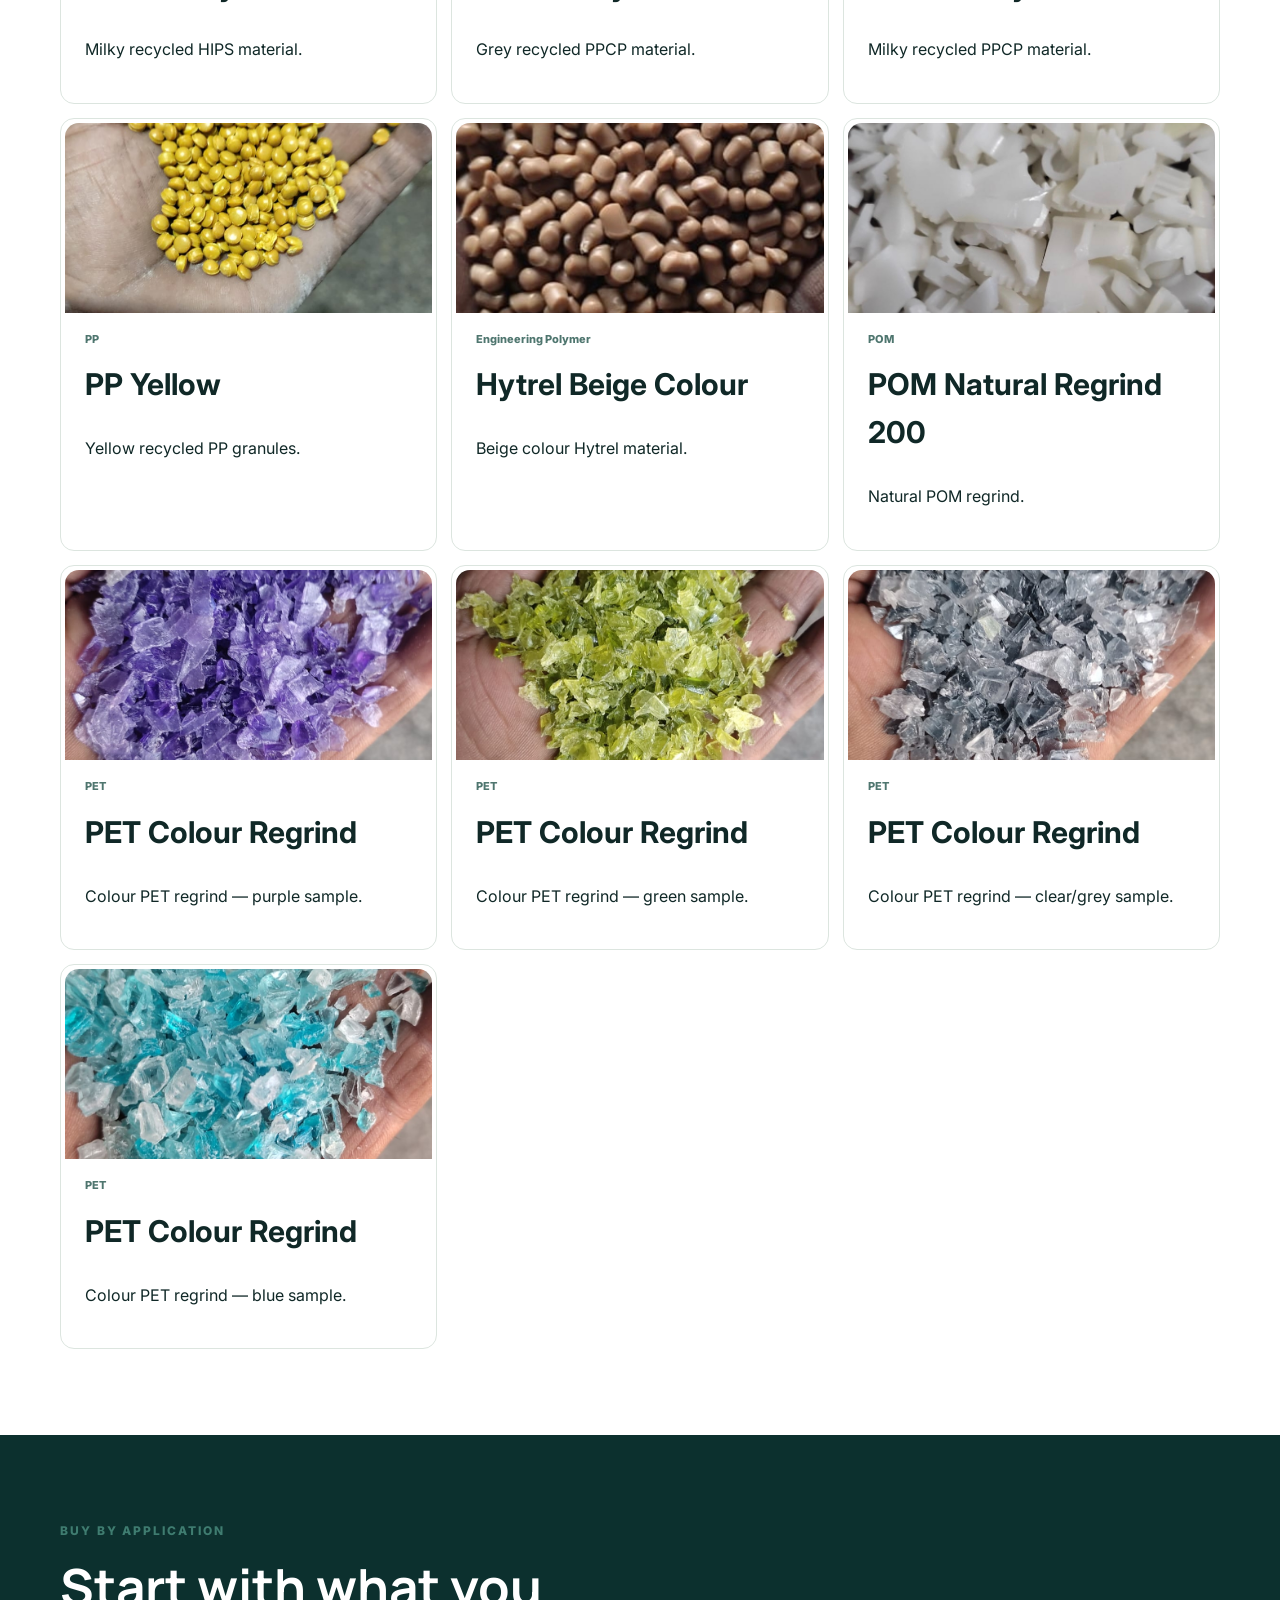
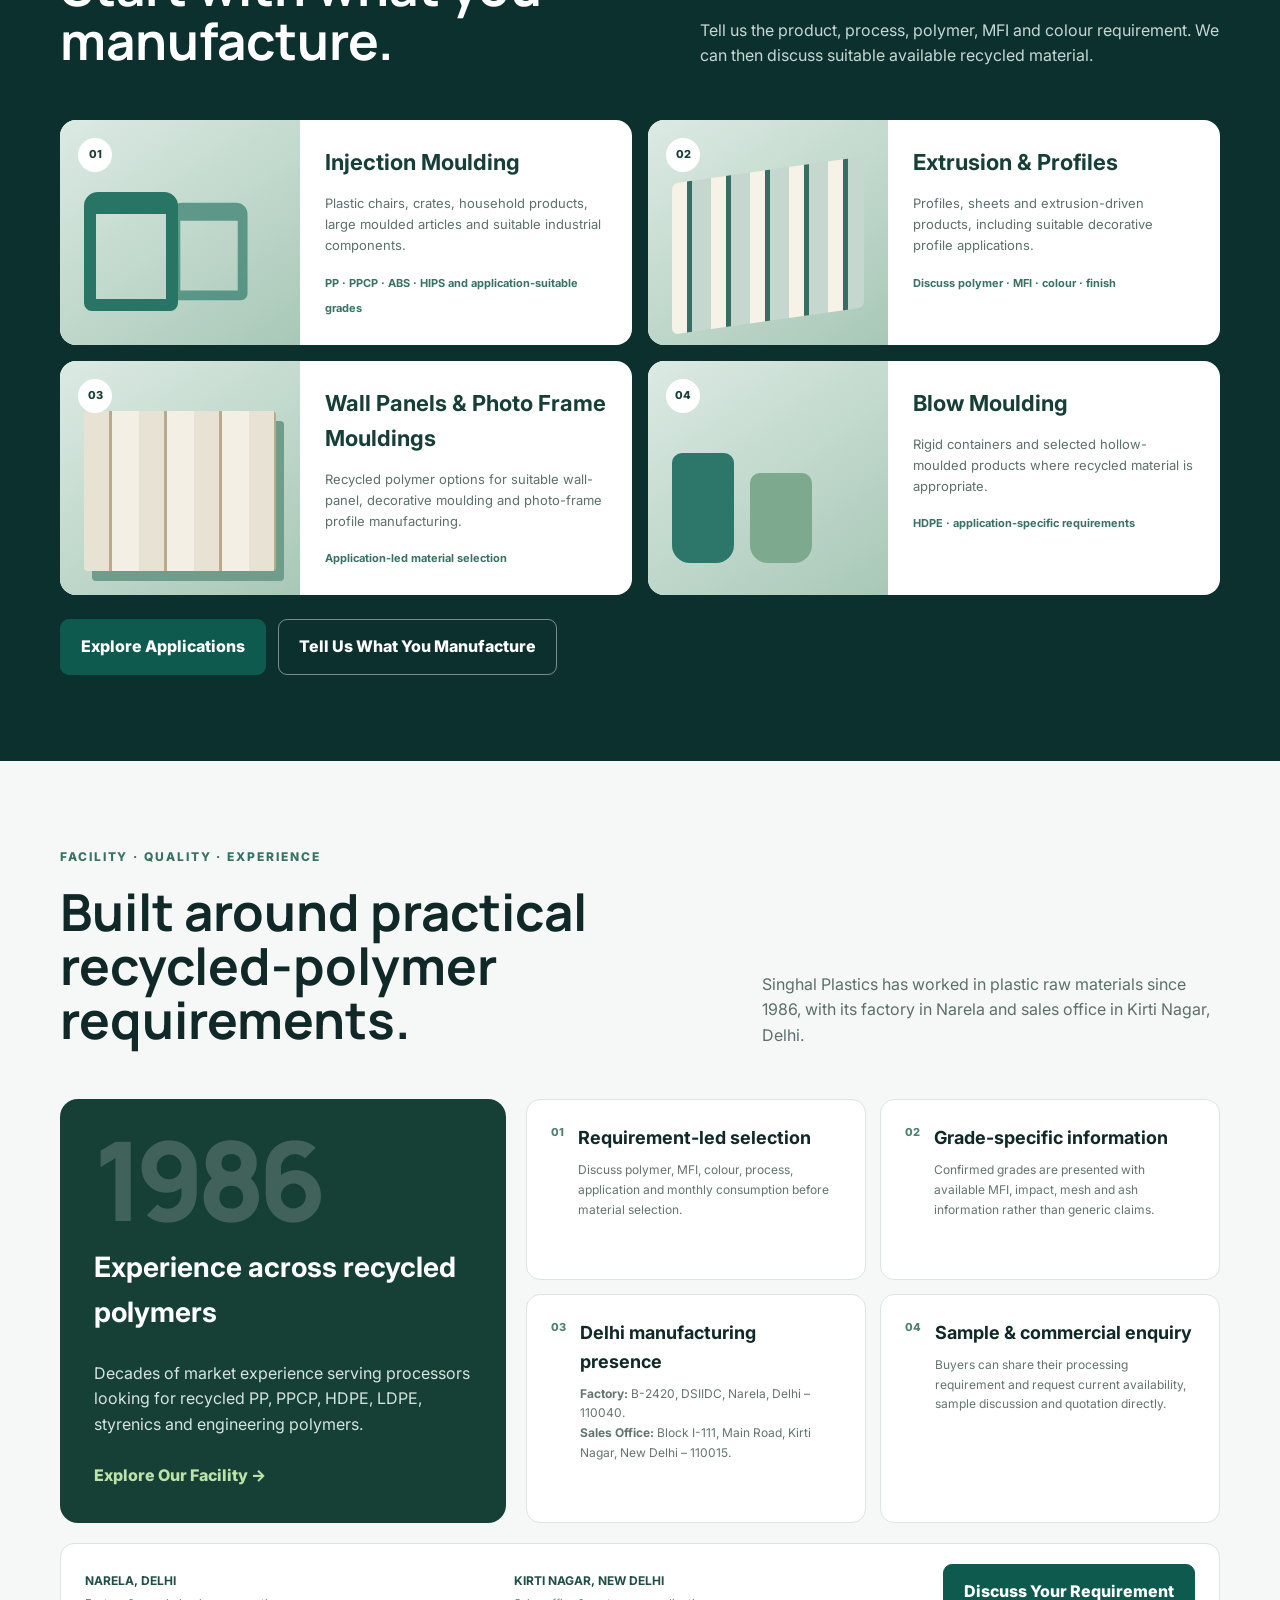
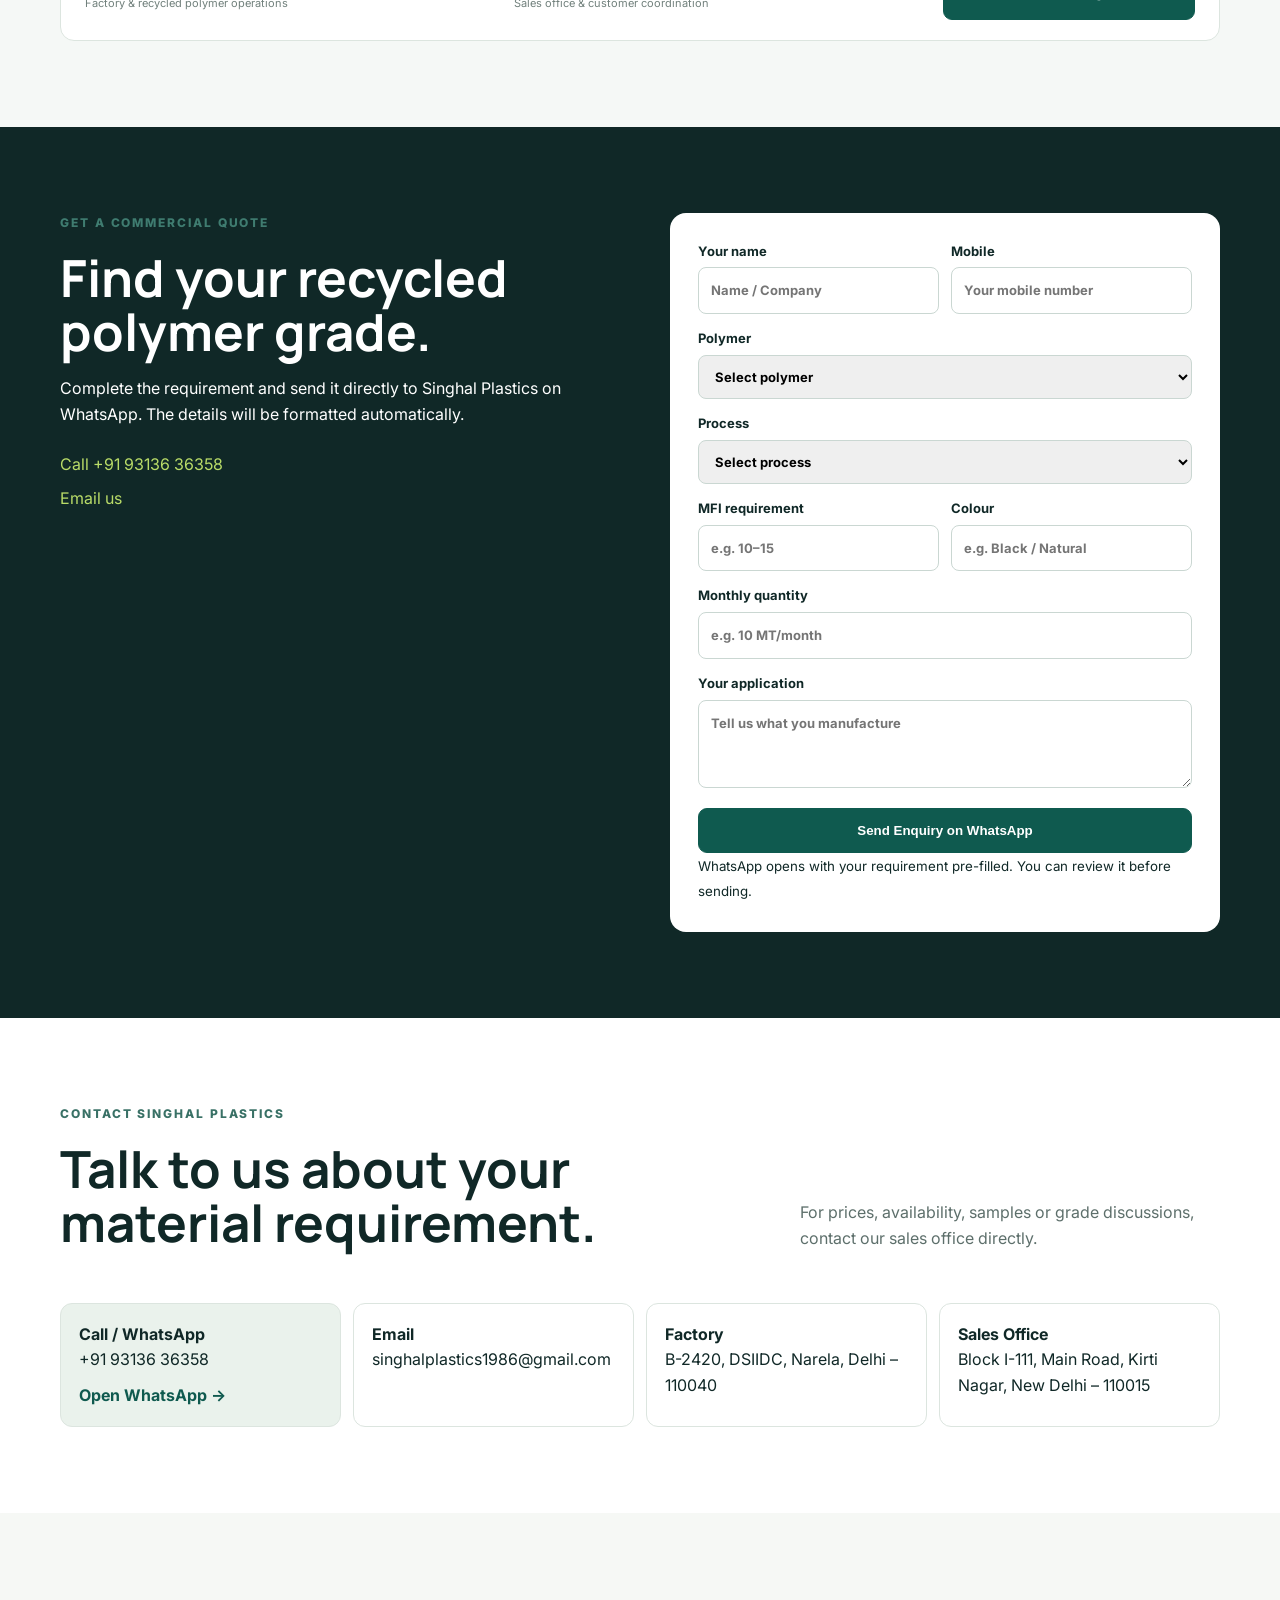
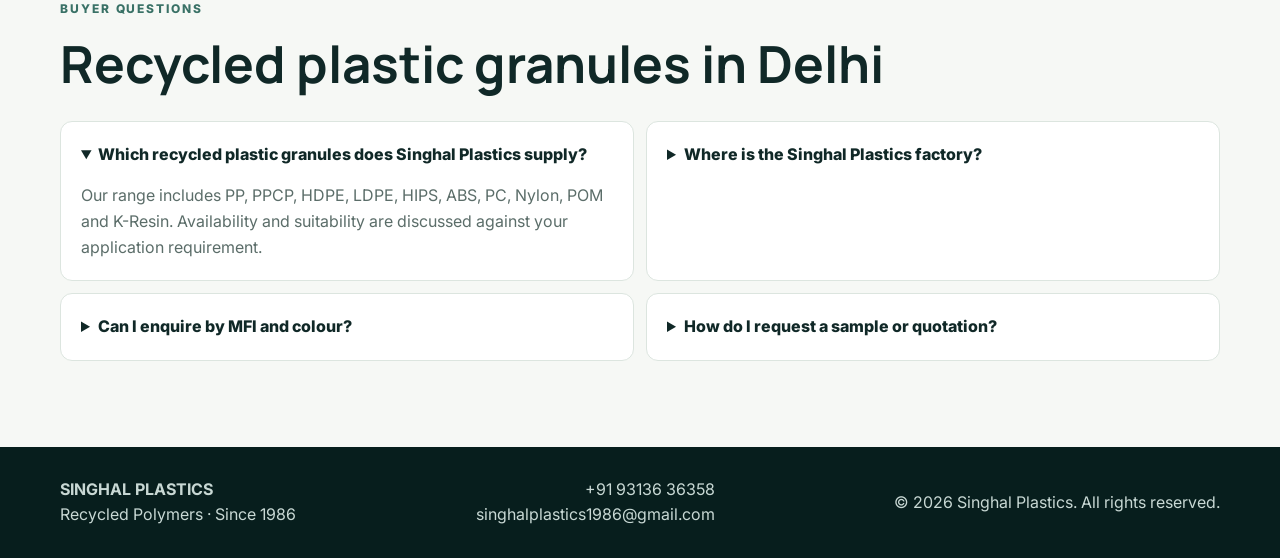
==== commit 5217f15d: "Add actual Singhal Plastics product photos" ====
--- a/index.html
+++ b/index.html
@@ -29,16 +29,28 @@
     <section class="section visual-intro"><div class="container"><div class="section-head"><div><div class="eyebrow dark">RECYCLED MATERIALS · REAL APPLICATIONS</div><h2>From recovered polymer to dependable production material.</h2></div><p>We supply recycled plastic granules for processors across injection moulding, extrusion and other industrial applications. Material discussions are based on polymer, MFI, colour, process and end use.</p></div><div class="visual-grid"><div class="visual-panel pellets"><span>RECYCLED GRANULES</span><strong>Consistent material for practical processing needs</strong></div><div class="visual-panel moulding"><span>APPLICATION FOCUSED</span><strong>Injection moulding & industrial components</strong></div><div class="visual-panel profiles"><span>EXTRUSION</span><strong>Profiles, panels & moulding applications</strong></div></div></div></section>
 <section class="section products-section" id="products"><div class="container"><div class="section-head"><div><div class="eyebrow dark">OUR RECYCLED POLYMER RANGE</div><h2>Materials for real production needs.</h2></div><p>Browse by polymer family, then contact us with your required MFI, colour, application and monthly quantity.</p></div><div class="group-label">POLYOLEFINS</div><div class="product-grid">
       <a class="product-card featured" href="products/pp.html"><img class="product-card-photo" src="assets/pp-recovered.jpg" alt="PP recycled plastic granules" loading="lazy"><span class="tag">Polyolefin</span><h3>PP</h3><p>Recycled polypropylene for injection moulding and general-purpose processing.</p><div class="quick-specs"><span><b>PP 100 ml</b> MFI 8 · Impact 12 · Mesh 100</span><span><b>PP 300 ml</b> MFI 12 · Impact 8 · Mesh 60</span><span><b>PP Natural</b> MFI 13 · Impact 6 · Mesh 60</span></div><div class="product-actions"><span class="card-link">View PP Grades →</span><span class="sample-link">Request Sample</span></div></a>
-      <a class="product-card" href="products/ppcp.html"><img class="product-card-photo" src="assets/ppcp-recovered.jpg" alt="PPCP recycled plastic granules" loading="lazy"><span class="tag">Polyolefin</span><h3>PPCP</h3><p>Impact-oriented polypropylene copolymer grades for durable moulded products.</p><div class="quick-specs"><span><b>PPCP Black</b> MFI 10 · Impact 12 · Mesh 60 · Ash 3%</span></div><div class="product-actions"><span class="card-link">View PPCP Grades →</span><span class="sample-link">Request Sample</span></div></a>
+      <a class="product-card" href="products/ppcp.html"><img class="product-card-photo" src="assets/IMG-20260926-WA0026.jpg" alt="PPCP Grey recycled plastic granules" loading="lazy"><span class="tag">Polyolefin</span><h3>PPCP</h3><p>Impact-oriented polypropylene copolymer grades for durable moulded products.</p><div class="quick-specs"><span><b>PPCP Black</b> MFI 10 · Impact 12 · Mesh 60 · Ash 3%</span></div><div class="product-actions"><span class="card-link">View PPCP Grades →</span><span class="sample-link">Request Sample</span></div></a>
       <a class="product-card" href="products/hdpe.html"><img class="product-card-photo" src="assets/hdpe-recovered.jpg" alt="HDPE recycled plastic granules" loading="lazy"><span class="tag">Polyolefin</span><h3>HDPE</h3><p>High-density polyethylene for rigid moulding, blow moulding and extrusion.</p><div class="quick-specs"><span><b>HD Black</b> MFI 2 · Impact 7 · Mesh 60 · Ash 2%</span></div><div class="product-actions"><span class="card-link">View HDPE Grades →</span><span class="sample-link">Request Sample</span></div></a>
       <a class="product-card" href="products/ldpe.html"><img class="product-card-photo" src="assets/ldpe-recovered.jpg" alt="LDPE recycled plastic granules" loading="lazy"><span class="tag">Polyolefin</span><h3>LDPE</h3><p>Low-density polyethylene for selected flexible and extrusion applications.</p><span class="card-link">Explore LDPE →</span></a></div>
       <div class="group-label spaced">STYRENICS & ENGINEERING POLYMERS</div><div class="product-grid product-grid-6">
-      <a class="product-card" href="products/hips.html"><img class="product-card-photo" src="assets/hips-recovered.jpg" alt="HIPS recycled plastic granules" loading="lazy"><span class="tag">Styrenic</span><h3>HIPS</h3><p>High-impact polystyrene for moulded and sheet applications.</p><div class="quick-specs"><span><b>HIPS Black Super</b> MFI 13 · Impact 5 · Mesh 60</span><span><b>HIPS Milky</b> MFI 12 · Impact 5 · Mesh 60</span></div><div class="product-actions"><span class="card-link">View HIPS Grades →</span><span class="sample-link">Request Sample</span></div></a>
+      <a class="product-card" href="products/hips.html"><img class="product-card-photo" src="assets/IMG_20260916_142907.jpg" alt="HIPS Milky 200 recycled plastic granules" loading="lazy"><span class="tag">Styrenic</span><h3>HIPS</h3><p>High-impact polystyrene for moulded and sheet applications.</p><div class="quick-specs"><span><b>HIPS Black Super</b> MFI 13 · Impact 5 · Mesh 60</span><span><b>HIPS Milky</b> MFI 12 · Impact 5 · Mesh 60</span></div><div class="product-actions"><span class="card-link">View HIPS Grades →</span><span class="sample-link">Request Sample</span></div></a>
       <a class="product-card" href="products/abs.html"><img class="product-card-photo" src="assets/abs-recovered.jpg" alt="ABS recycled plastic granules" loading="lazy"><span class="tag">Styrenic</span><h3>ABS</h3><p>Balance of rigidity, impact and finish for moulded components.</p><div class="quick-specs"><span><b>ABS Black 200</b> MFI 15 · Impact 4 · Ash 1%</span><span><b>ABS Black 300</b> MFI 15 · Impact 2 · Mesh 40 · Ash 2%</span></div><div class="product-actions"><span class="card-link">View ABS Grades →</span><span class="sample-link">Request Sample</span></div></a>
       <a class="product-card" href="products/k-resin.html"><img class="product-card-photo" src="assets/k-resin-recovered.jpg" alt="K-Resin recycled plastic granules" loading="lazy"><span class="tag">Styrenic</span><h3>K-Resin</h3><p>Reprocessed styrenic material supplied by application suitability.</p><span class="card-link">Explore K-Resin →</span></a>
       <a class="product-card" href="products/pc.html"><img class="product-card-photo" src="assets/pc-recovered.jpg" alt="PC recycled plastic granules" loading="lazy"><span class="tag">Engineering</span><h3>PC</h3><p>Reprocessed polycarbonate options for selected engineering uses.</p><span class="card-link">Explore PC →</span></a>
       <a class="product-card" href="products/nylon.html"><img class="product-card-photo" src="assets/nylon-recovered.jpg" alt="Nylon recycled plastic granules" loading="lazy"><span class="tag">Engineering</span><h3>Nylon</h3><p>Recycled polyamide materials for technical moulding applications.</p><span class="card-link">Explore Nylon →</span></a>
-      <a class="product-card" href="products/pom.html"><img class="product-card-photo" src="assets/pom-recovered.jpg" alt="POM recycled plastic granules" loading="lazy"><span class="tag">Engineering</span><h3>POM</h3><p>Reprocessed acetal material for selected precision applications.</p><span class="card-link">Explore POM →</span></a></div></div></section>
+      <a class="product-card" href="products/pom.html"><img class="product-card-photo" src="assets/SAVE_20260926_204414.jpg" alt="POM Natural Regrind 200" loading="lazy"><span class="tag">Engineering</span><h3>POM</h3><p>Reprocessed acetal material for selected precision applications.</p><span class="card-link">Explore POM →</span></a></div></div></section>
+    <section class="section" id="actual-products"><div class="container"><div class="section-head"><div><div class="eyebrow dark">ACTUAL MATERIAL PHOTOS</div><h2>Recycled polymers from our range.</h2></div><p>Actual product photographs supplied by Singhal Plastics. Contact us for current grade availability, MFI, colour and application suitability.</p></div><div class="product-grid product-grid-6">
+      <article class="product-card"><img class="product-card-photo" src="assets/IMG_20260916_142907.jpg" alt="HIPS Milky 200"><span class="tag">HIPS</span><h3>HIPS Milky 200</h3><p>Milky recycled HIPS material.</p></article>
+      <article class="product-card"><img class="product-card-photo" src="assets/IMG-20260926-WA0026.jpg" alt="PPCP Grey"><span class="tag">PPCP</span><h3>PPCP Grey</h3><p>Grey recycled PPCP material.</p></article>
+      <article class="product-card"><img class="product-card-photo" src="assets/IMG-20260926-WA0025.jpg" alt="PPCP Milky"><span class="tag">PPCP</span><h3>PPCP Milky</h3><p>Milky recycled PPCP material.</p></article>
+      <article class="product-card"><img class="product-card-photo" src="assets/IMG-20260926-WA0024.jpg" alt="PP Yellow"><span class="tag">PP</span><h3>PP Yellow</h3><p>Yellow recycled PP granules.</p></article>
+      <article class="product-card"><img class="product-card-photo" src="assets/IMG-20260926-WA0012.jpg" alt="Hytrel Beige Colour"><span class="tag">Engineering Polymer</span><h3>Hytrel Beige Colour</h3><p>Beige colour Hytrel material.</p></article>
+      <article class="product-card"><img class="product-card-photo" src="assets/SAVE_20260926_204414.jpg" alt="POM Natural Regrind 200"><span class="tag">POM</span><h3>POM Natural Regrind 200</h3><p>Natural POM regrind.</p></article>
+      <article class="product-card"><img class="product-card-photo" src="assets/SAVE_20260926_214645.jpg" alt="PET Colour Regrind purple"><span class="tag">PET</span><h3>PET Colour Regrind</h3><p>Colour PET regrind — purple sample.</p></article>
+      <article class="product-card"><img class="product-card-photo" src="assets/SAVE_20260926_214622.jpg" alt="PET Colour Regrind green"><span class="tag">PET</span><h3>PET Colour Regrind</h3><p>Colour PET regrind — green sample.</p></article>
+      <article class="product-card"><img class="product-card-photo" src="assets/SAVE_20260926_214559.jpg" alt="PET Colour Regrind clear grey"><span class="tag">PET</span><h3>PET Colour Regrind</h3><p>Colour PET regrind — clear/grey sample.</p></article>
+      <article class="product-card"><img class="product-card-photo" src="assets/SAVE_20260926_214708.jpg" alt="PET Colour Regrind blue"><span class="tag">PET</span><h3>PET Colour Regrind</h3><p>Colour PET regrind — blue sample.</p></article>
+    </div></div></section>
     <section class="section applications applications-rich" id="applications"><div class="container"><div class="section-head light"><div><div class="eyebrow">BUY BY APPLICATION</div><h2>Start with what you manufacture.</h2></div><p>Tell us the product, process, polymer, MFI and colour requirement. We can then discuss suitable available recycled material.</p></div><div class="application-showcase"><article class="application-card injection"><div class="application-art"><span>01</span><div class="shape chairs"></div></div><div class="application-copy"><h3>Injection Moulding</h3><p>Plastic chairs, crates, household products, large moulded articles and suitable industrial components.</p><b>PP · PPCP · ABS · HIPS and application-suitable grades</b></div></article><article class="application-card extrusion"><div class="application-art"><span>02</span><div class="shape profiles"></div></div><div class="application-copy"><h3>Extrusion & Profiles</h3><p>Profiles, sheets and extrusion-driven products, including suitable decorative profile applications.</p><b>Discuss polymer · MFI · colour · finish</b></div></article><article class="application-card panels"><div class="application-art"><span>03</span><div class="shape panel-lines"></div></div><div class="application-copy"><h3>Wall Panels & Photo Frame Mouldings</h3><p>Recycled polymer options for suitable wall-panel, decorative moulding and photo-frame profile manufacturing.</p><b>Application-led material selection</b></div></article><article class="application-card blow"><div class="application-art"><span>04</span><div class="shape containers"></div></div><div class="application-copy"><h3>Blow Moulding</h3><p>Rigid containers and selected hollow-moulded products where recycled material is appropriate.</p><b>HDPE · application-specific requirements</b></div></article></div><div class="applications-cta"><a class="btn btn-primary" href="applications.html">Explore Applications</a><a class="btn btn-outline-light" href="#quote">Tell Us What You Manufacture</a></div></div></section>
     <section class="section facility-quality" id="quality"><div class="container"><div class="section-head"><div><div class="eyebrow dark">FACILITY · QUALITY · EXPERIENCE</div><h2>Built around practical recycled-polymer requirements.</h2></div><p>Singhal Plastics has worked in plastic raw materials since 1986, with its factory in Narela and sales office in Kirti Nagar, Delhi.</p></div><div class="facility-grid"><div class="facility-feature"><div class="facility-year">1986</div><h3>Experience across recycled polymers</h3><p>Decades of market experience serving processors looking for recycled PP, PPCP, HDPE, LDPE, styrenics and engineering polymers.</p><a class="card-link" href="facility.html">Explore Our Facility →</a></div><div class="facility-points"><article><span>01</span><div><h3>Requirement-led selection</h3><p>Discuss polymer, MFI, colour, process, application and monthly consumption before material selection.</p></div></article><article><span>02</span><div><h3>Grade-specific information</h3><p>Confirmed grades are presented with available MFI, impact, mesh and ash information rather than generic claims.</p></div></article><article><span>03</span><div><h3>Delhi manufacturing presence</h3><p><strong>Factory:</strong> B-2420, DSIIDC, Narela, Delhi – 110040.<br><strong>Sales Office:</strong> Block I-111, Main Road, Kirti Nagar, New Delhi – 110015.</p></div></article><article><span>04</span><div><h3>Sample & commercial enquiry</h3><p>Buyers can share their processing requirement and request current availability, sample discussion and quotation directly.</p></div></article></div></div><div class="facility-band"><div><b>NARELA, DELHI</b><span>Factory & recycled polymer operations</span></div><div><b>KIRTI NAGAR, NEW DELHI</b><span>Sales office & customer coordination</span></div><a class="btn btn-primary" href="#quote">Discuss Your Requirement</a></div></div></section>
     <section class="section quote-section" id="quote"><div class="container quote-grid"><div><div class="eyebrow">GET A COMMERCIAL QUOTE</div><h2>Find your recycled polymer grade.</h2><p>Complete the requirement and send it directly to Singhal Plastics on WhatsApp. The details will be formatted automatically.</p><div class="direct-contact"><a href="tel:+919313636358">Call +91 93136 36358</a><a href="mailto:singhalplastics1986@gmail.com">Email us</a></div></div><form class="quote-form" id="quoteForm"><div class="form-row"><label>Your name<input id="name" type="text" placeholder="Name / Company" /></label><label>Mobile<input id="mobile" type="tel" placeholder="Your mobile number" /></label></div><label>Polymer<select id="polymer" required><option value="">Select polymer</option><option>PP</option><option>PPCP</option><option>HDPE</option><option>LDPE</option><option>HIPS</option><option>ABS</option><option>PC</option><option>Nylon</option><option>POM</option><option>K-Resin</option></select></label><label>Process<select id="process"><option>Select process</option><option>Injection moulding</option><option>Extrusion</option><option>Blow moulding</option><option>Other</option></select></label><div class="form-row"><label>MFI requirement<input id="mfi" type="text" placeholder="e.g. 10–15" /></label><label>Colour<input id="colour" type="text" placeholder="e.g. Black / Natural" /></label></div><label>Monthly quantity<input id="quantity" type="text" placeholder="e.g. 10 MT/month" /></label><label>Your application<textarea id="application" rows="3" placeholder="Tell us what you manufacture"></textarea></label><button class="btn btn-primary wide" type="submit">Send Enquiry on WhatsApp</button><small>WhatsApp opens with your requirement pre-filled. You can review it before sending.</small></form></div></section>
--- a/styles.css
+++ b/styles.css
@@ -4,4 +4,5 @@
 .product-photo-hero{padding:34px 0;background:#f6f8f5;border-bottom:1px solid var(--line)}.product-photo-wrap{display:grid;grid-template-columns:minmax(260px,440px) 1fr;gap:40px;align-items:center}.product-photo-wrap img{width:100%;aspect-ratio:1.1/1;object-fit:cover;border-radius:18px;background:#fff;box-shadow:0 14px 38px rgba(22,63,54,.12)}.product-photo-wrap h2{font-size:clamp(28px,4vw,46px);margin:8px 0 12px}@media(max-width:700px){.product-photo-wrap{grid-template-columns:1fr;gap:22px}.product-photo-wrap img{max-height:360px}}
 .product-card-photo{width:calc(100% + 40px);height:170px;object-fit:cover;display:block;margin:-20px -20px 18px;border-radius:inherit;border-bottom-left-radius:0;border-bottom-right-radius:0}.product-card{overflow:hidden}.product-card .tag,.product-card h3,.product-card p,.product-card .card-link{position:relative}
 .quick-specs{display:grid;gap:7px;margin:14px 0 18px}.quick-specs span{display:block;padding:9px 10px;background:#f4f7f5;border-radius:8px;font-size:11px;line-height:1.45;color:#536761}.quick-specs b{color:#163f36}.product-actions{display:flex;justify-content:space-between;align-items:center;gap:10px;margin-top:auto}.sample-link{font-size:11px;font-weight:800;padding:7px 9px;border:1px solid var(--line);border-radius:20px;color:#315f56}.product-card{display:flex;flex-direction:column}.product-card-photo{height:190px;transition:transform .35s ease}.product-card:hover .product-card-photo{transform:scale(1.035)}@media(max-width:560px){.product-card-photo{height:210px}.product-actions{align-items:flex-start;flex-direction:column}}
-.application-showcase{display:grid;grid-template-columns:1fr 1fr;gap:16px}.application-card{background:#fff;border-radius:16px;overflow:hidden;color:#183f37;display:grid;grid-template-columns:42% 58%;min-height:220px}.application-art{position:relative;min-height:220px;background:linear-gradient(145deg,#dceae3,#a8c8b7);overflow:hidden}.application-art>span{position:absolute;top:18px;left:18px;z-index:2;width:34px;height:34px;border-radius:50%;display:grid;place-items:center;background:#fff;font-weight:800;font-size:11px}.application-copy{padding:25px}.application-copy h3{font-size:22px;margin:0 0 9px}.application-copy p{font-size:13px;color:#5d706b}.application-copy b{font-size:11px;color:#397164}.shape{position:absolute;inset:50px 24px 24px}.chairs:before,.chairs:after{content:"";position:absolute;width:70px;height:85px;border:12px solid #287565;border-top-width:22px;border-radius:14px 14px 8px 8px;bottom:10px}.chairs:after{left:78px;transform:scale(.82);opacity:.65}.profiles{background:repeating-linear-gradient(90deg,#f6f2e7 0 15px,#376e63 15px 20px,#c5d7ce 20px 39px);transform:skewY(-8deg);border-radius:6px}.panel-lines{background:repeating-linear-gradient(90deg,#e8e2d4 0 25px,#b9aa8c 25px 28px,#f4efe5 28px 55px);border-radius:4px;box-shadow:8px 10px 0 #6e9d8b}.containers:before,.containers:after{content:"";position:absolute;bottom:8px;width:62px;height:110px;background:#2c7769;border-radius:10px 10px 18px 18px}.containers:after{left:78px;height:90px;background:#7da98e}.applications-cta{display:flex;gap:12px;margin-top:24px}.btn-outline-light{border:1px solid rgba(255,255,255,.45);color:#fff}@media(max-width:850px){.application-showcase{grid-template-columns:1fr}}@media(max-width:560px){.application-card{grid-template-columns:1fr}.application-art{min-height:180px}.applications-cta{flex-direction:column}}+.application-showcase{display:grid;grid-template-columns:1fr 1fr;gap:16px}.application-card{background:#fff;border-radius:16px;overflow:hidden;color:#183f37;display:grid;grid-template-columns:42% 58%;min-height:220px}.application-art{position:relative;min-height:220px;background:linear-gradient(145deg,#dceae3,#a8c8b7);overflow:hidden}.application-art>span{position:absolute;top:18px;left:18px;z-index:2;width:34px;height:34px;border-radius:50%;display:grid;place-items:center;background:#fff;font-weight:800;font-size:11px}.application-copy{padding:25px}.application-copy h3{font-size:22px;margin:0 0 9px}.application-copy p{font-size:13px;color:#5d706b}.application-copy b{font-size:11px;color:#397164}.shape{position:absolute;inset:50px 24px 24px}.chairs:before,.chairs:after{content:"";position:absolute;width:70px;height:85px;border:12px solid #287565;border-top-width:22px;border-radius:14px 14px 8px 8px;bottom:10px}.chairs:after{left:78px;transform:scale(.82);opacity:.65}.profiles{background:repeating-linear-gradient(90deg,#f6f2e7 0 15px,#376e63 15px 20px,#c5d7ce 20px 39px);transform:skewY(-8deg);border-radius:6px}.panel-lines{background:repeating-linear-gradient(90deg,#e8e2d4 0 25px,#b9aa8c 25px 28px,#f4efe5 28px 55px);border-radius:4px;box-shadow:8px 10px 0 #6e9d8b}.containers:before,.containers:after{content:"";position:absolute;bottom:8px;width:62px;height:110px;background:#2c7769;border-radius:10px 10px 18px 18px}.containers:after{left:78px;height:90px;background:#7da98e}.applications-cta{display:flex;gap:12px;margin-top:24px}.btn-outline-light{border:1px solid rgba(255,255,255,.45);color:#fff}@media(max-width:850px){.application-showcase{grid-template-columns:1fr}}@media(max-width:560px){.application-card{grid-template-columns:1fr}.application-art{min-height:180px}.applications-cta{flex-direction:column}}
+.facility-quality{background:#f5f8f6}.facility-grid{display:grid;grid-template-columns:.9fr 1.4fr;gap:20px}.facility-feature{background:#163f36;color:#fff;border-radius:18px;padding:34px;min-height:410px;display:flex;flex-direction:column;justify-content:flex-end}.facility-year{font:800 clamp(60px,9vw,110px)/.85 Manrope;opacity:.18;letter-spacing:-.07em}.facility-feature h3{font-size:28px;margin:18px 0 10px}.facility-feature p{color:#d6e4df}.facility-feature .card-link{color:#bde2a9;margin-top:10px}.facility-points{display:grid;grid-template-columns:1fr 1fr;gap:14px}.facility-points article{background:#fff;border:1px solid var(--line);border-radius:14px;padding:24px;display:flex;gap:14px}.facility-points article>span{font-size:11px;font-weight:800;color:#4f806f}.facility-points h3{font-size:18px;margin:0 0 7px}.facility-points p{font-size:12px;line-height:1.65;color:#63746f;margin:0}.facility-band{margin-top:20px;background:#fff;border:1px solid var(--line);border-radius:14px;padding:20px 24px;display:grid;grid-template-columns:1fr 1fr auto;gap:20px;align-items:center}.facility-band div{display:flex;flex-direction:column}.facility-band b{font-size:12px;color:#214f45}.facility-band span{font-size:11px;color:#71807c;margin-top:4px}@media(max-width:850px){.facility-grid{grid-template-columns:1fr}.facility-feature{min-height:320px}.facility-band{grid-template-columns:1fr 1fr}.facility-band .btn{grid-column:1/-1}}@media(max-width:560px){.facility-points,.facility-band{grid-template-columns:1fr}.facility-band .btn{grid-column:auto}}
